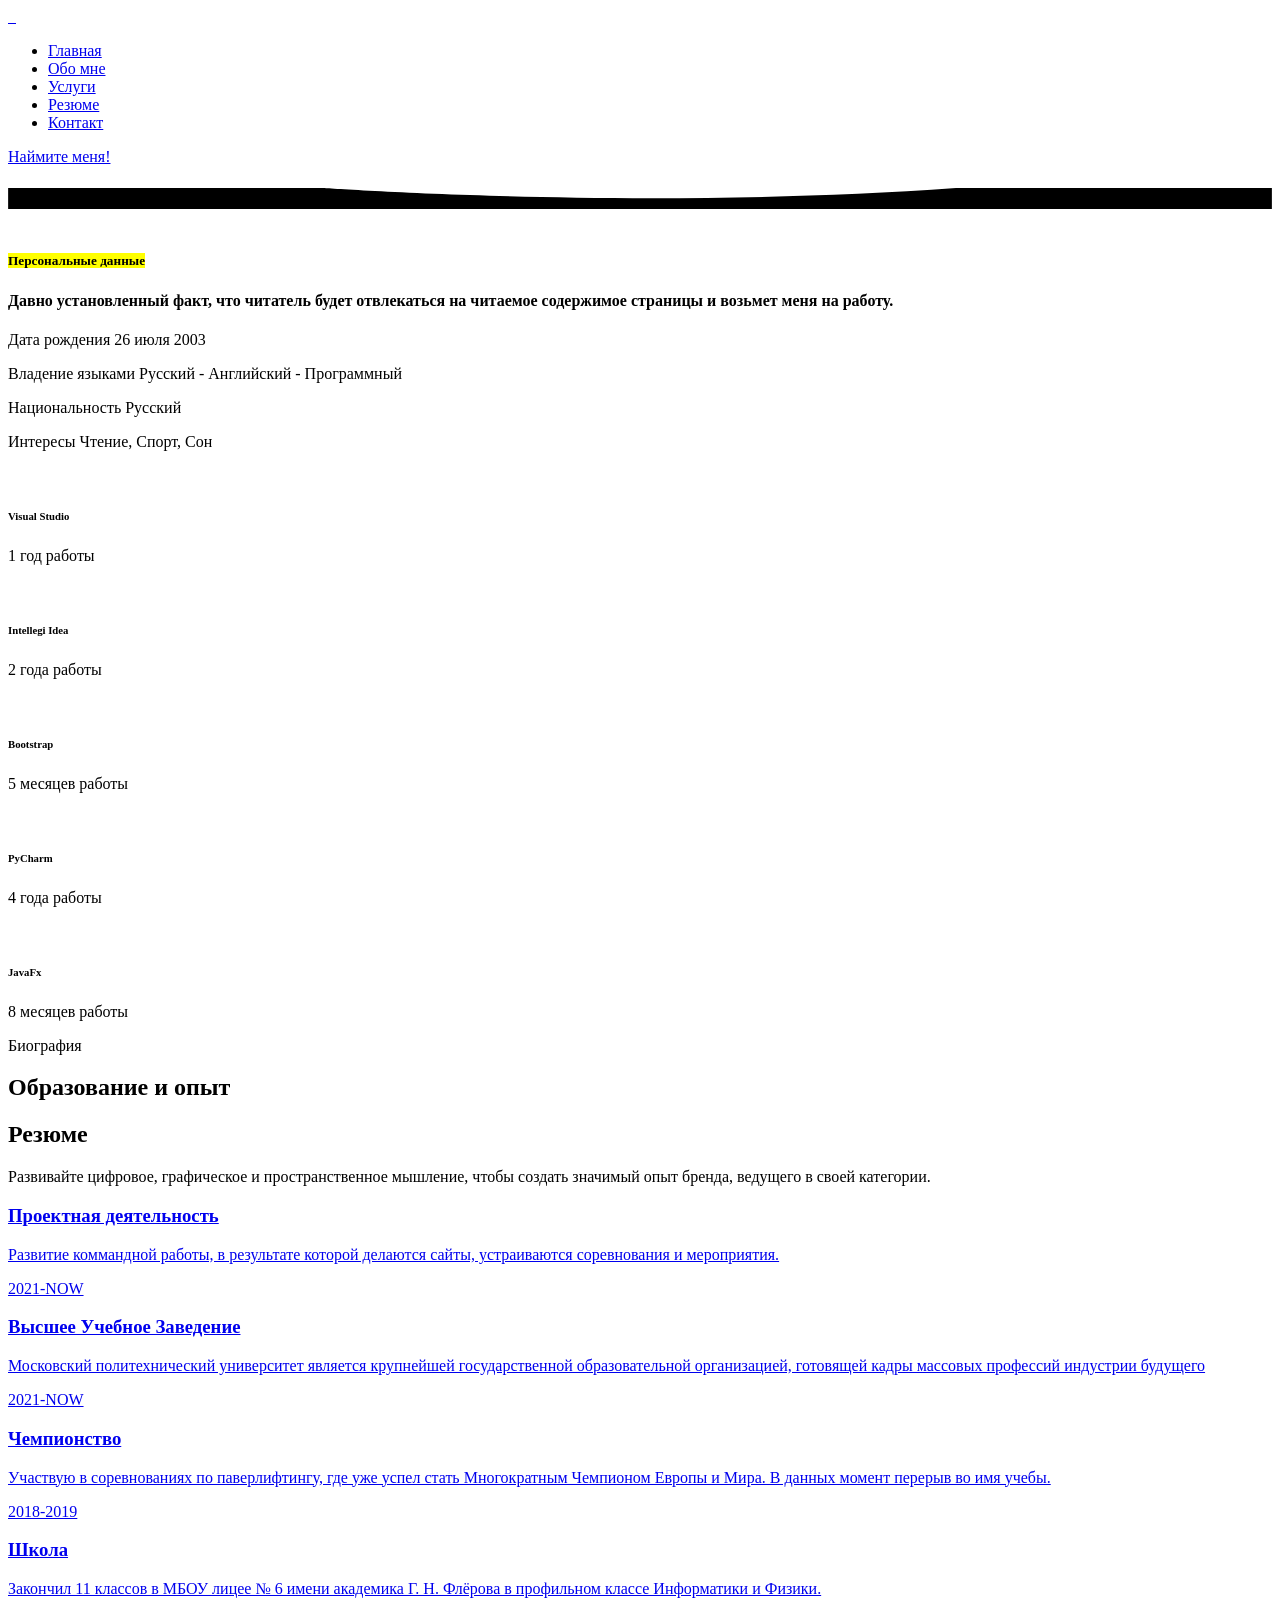
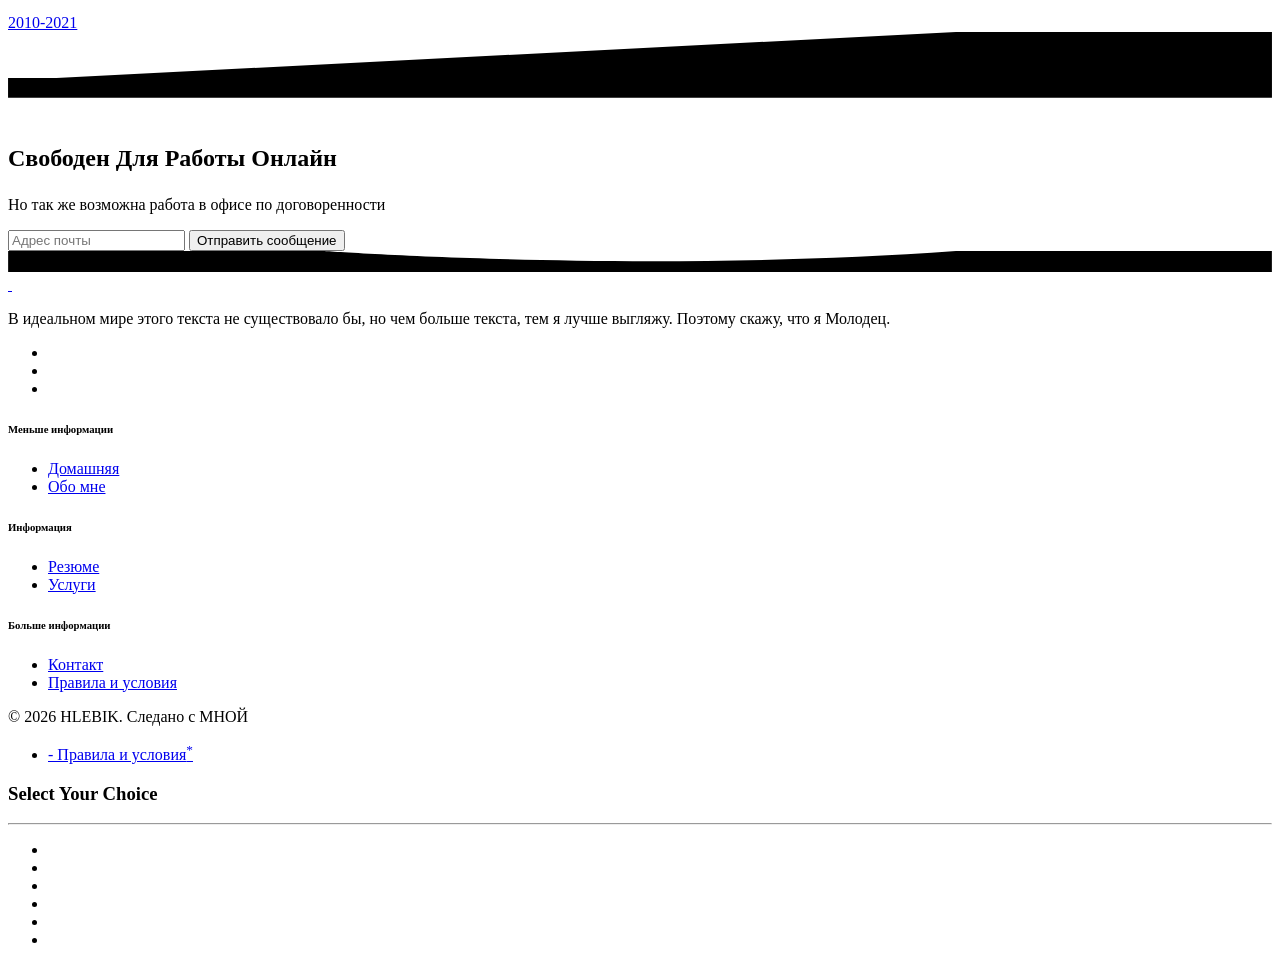
==== default/about.html @ 76c13f5e "Add files via upload" ====
<!DOCTYPE html>
<html lang="ru">
    <head>
        <meta charset="utf-8" />
        <title>Selfown - Responsive Personal page</title>
        <meta name="viewport" content="width=device-width, initial-scale=1.0" />
        <meta name="description" content="Premium Bootstrap 5 Template" />
        <meta name="keywords" content="bootstrap 5, premium, marketing, multipurpose" />
        <meta content="Mannatthemes" name="author" />

        <!-- favicon -->
        <link rel="shortcut icon" href="images/favicon.ico" />

        <!-- css -->
        <link href="css/bootstrap.min.css" rel="stylesheet" type="text/css" />
        <link href="css/style-dark.min.css" rel="stylesheet" type="text/css" />

        <!-- colors -->
        <link href="css/colors/default.css" rel="stylesheet" type="text/css" id="color-opt" />
    </head>

    <body data-bs-spy="scroll" data-bs-target=".navbar" data-bs-offset="80" >
        <!-- start navbar -->
        <nav class="navbar navbar-expand-lg fixed-top sticky light-active" id="navbar">
            <div class="container">
                <a href="index.html" class="navbar-brand">
                    <img src="images/logo-sm.png" class="logo-sm" alt="" height="24" />
                    <img src="images/logo-light.png" class="logo-light" alt="" height="16" />
                    <img src="images/logo-dark.png" class="logo-dark" alt="" height="16" />
                </a><!--end navbar-brand-->
                <a href="javascript:void(0)" class="navbar-toggler" data-bs-toggle="collapse" data-bs-target="#navbarNav" aria-controls="navbarNav" aria-expanded="false" aria-label="Toggle navigation">
                    <span class="navbar-toggle-icon"><i data-feather="menu"></i></span>
                </a><!--end navbar-toggler-->

                <div class="collapse navbar-collapse" id="navbarNav">
                    <ul class="navbar-nav mx-auto navbar-center mt-lg-0 mt-2">
                        <li class="nav-item">
                            <a class="nav-link" href="index.html">Главная</a>
                        </li><!--end nav-item-->
                        <li class="nav-item">
                            <a class="nav-link active" href="about.html">Обо мне</a>
                        </li><!--end nav-item-->
                        <li class="nav-item">
                            <a class="nav-link" href="services.html">Услуги</a>
                        </li><!--end nav-item-->                        
                        <li class="nav-item">
                            <a class="nav-link" href="resume.html">Резюме</a>
                        </li><!--end nav-item-->
                        <!--<li class="nav-item">
                            <a class="nav-link" href="projects.html">Проекты</a>
                        </li>--><!--end nav-item-->
                        <!--
                        <li class="nav-item">
                            <a class="nav-link" href="blogs.html">Блоги</a>
                        </li>--><!--end nav-item-->
                        <li class="nav-item">
                            <a class="nav-link" href="contact.html">Контакт</a>
                        </li><!--end nav-item-->
                    </ul><!--end navbar-nav-->
                    <a href="contact.html" class="btn btn-sm nav-btn text-primary mb-4 mb-lg-0">Наймите меня! <i class="icon-xxs ms-1" data-feather="chevrons-right"></i></a>
                </div><!-- end #navbarNav -->
            </div><!-- end container -->
        </nav>
        <!-- end navbar -->

        <!-- start hero -->
        <section class="hero-one position-relative bg-black" id="about"  style="background-image: url(images/personal/main-bg.png); background-size: cover; background-position: center center;">
            <div class="container">
                <div class="row align-items-center justify-content-center py-100">
                    <div class="col-lg-7 text-center py-5 text-center">
                        <h5 class="head-title py-4" aria-label="Обо мне"></h5>                        
                    </div><!--end col-->                  
                </div><!--end row-->             
            </div><!-- end container -->
        </section>
        <!-- end hero -->
        <div class="position-relative">
            <div class="shape overflow-hidden text-white">
                <svg viewBox="0 0 2880 48" fill="none" xmlns="http://www.w3.org/2000/svg">
                    <path d="M0 48H1437.5H2880V0H2160C1442.5 52 720 0 720 0H0V48Z" fill="currentColor"></path>
                </svg>
            </div>
        </div>
        <!-- start about -->
        <section class="section">
            <div class="container">
                <div class="row align-items-center">                
                    <div class="col-lg-5 align-self-center">
                        <img src="images/personal/2.png" alt="" class="img-fluid ml-lg-5">
                    </div><!--end col--> 
                    <div class="col-lg-6 ms-auto align-self-center">
                        <h5 class="fs-24 text-dark fw-medium mb-3"><mark>Персональные данные</mark></h5>       
                        <h4 class="fw-normal lh-base text-gray-700 mb-5 fs-20">Давно установленный факт, что читатель будет отвлекаться на читаемое содержимое страницы и возьмет меня на работу.
                        </h4>
                        
                        <div class="mb-5 mb-lg-0">
                            <p class="mb-2">
                                <span class="personal-detail-title">Дата рождения</span> 
                                <span class="personal-detail-info">26 июля 2003</span>
                            </p>
                            <p class="mb-2">
                                <span class="personal-detail-title">Владение языками</span> 
                                <span class="personal-detail-info">Русский - Английский - Программный</span>
                            </p>
                            <p class="mb-2">
                                <span class="personal-detail-title">Национальность</span> 
                                <span class="personal-detail-info">Русский</span>
                            </p>
                            <p class="mb-2">
                                <span class="personal-detail-title">Интересы</span> 
                                <span class="personal-detail-info">Чтение, Спорт, Сон</span>
                            </p>
                        </div>
                        <div class="social mt-5">
                            <a href="https://github.com/glebanazarenko">
                                <i class="lab la-github github me-1"></i>
                            </a>
                            <a href="https://vk.com/hlebik_official">
                                <i class="lab la-vk vk me-1"></i>
                            </a>
                            <a href="https://t.me/hlebik">
                                <i class="lab la-telegram telegram me-1"></i>
                            </a>
                        </div>
                    </div><!--end col-->
                    <div class="col-12 mt-5">
                        <div class="d-flex flex-wrap justify-content-center  mt-4 mt-md-5">
                            <div class="mx-3 ms-sm-0 ms-sm-0 mb-3 card-bg rounded p-1 pe-3 p-md-3 pe-md-4 shadow-sm">
                                <div class="d-flex align-items-center">
                                    <div class="thumb-md d-flex flex-wrap justify-content-center align-items-center">
                                        <img src="images/logos/Visual_studio.svg" alt="" class="" height="34">
                                    </div>
                                    <div class="ms-3">
                                        <h6 class="mb-0 fw-medium text-gray-700">Visual Studio</h6>
                                        <p class="text-muted mb-0 fs-12">1 год работы</p>
                                    </div>
                                </div>                           
                            </div><!--/div-->
                            <div class="mx-3 ms-sm-0 ms-sm-0 mb-3 card-bg rounded p-1 pe-3 p-md-3 pe-md-4 shadow-sm">
                                <div class="d-flex align-items-center">
                                    <div class="thumb-md d-flex flex-wrap justify-content-center align-items-center">
                                        <img src="images/logos/Intellegi_idea.svg" alt="" class="" height="34">
                                    </div>
                                    <div class="ms-3">
                                        <h6 class="mb-0 fw-medium text-gray-700">Intellegi Idea</h6>
                                        <p class="text-muted mb-0 fs-12">2 года работы</p>
                                    </div>
                                </div>                           
                            </div><!--/div-->
                            <div class="mx-3 ms-sm-0 ms-sm-0 mb-3 card-bg rounded p-1 pe-3 p-md-3 pe-md-4 shadow-sm">
                                <div class="d-flex align-items-center">
                                    <div class="thumb-md d-flex flex-wrap justify-content-center align-items-center">
                                        <img src="images/logos/bootstrap.svg" alt="" class="" height="34">
                                    </div>
                                    <div class="ms-3">
                                        <h6 class="mb-0 fw-medium text-gray-700">Bootstrap</h6>
                                        <p class="text-muted mb-0 fs-12">5 месяцев работы</p>
                                    </div>
                                </div>                           
                            </div><!--/div-->
                            <div class="mx-3 ms-sm-0 ms-sm-0 mb-3 card-bg rounded p-1 pe-3 p-md-3 pe-md-4 shadow-sm">
                                <div class="d-flex align-items-center">
                                    <div class="thumb-md d-flex flex-wrap justify-content-center align-items-center">
                                        <img src="images/logos/PyCharm.svg" alt="" class="" height="34">
                                    </div>
                                    <div class="ms-3">
                                        <h6 class="mb-0 fw-medium text-gray-700">PyCharm</h6>
                                        <p class="text-muted mb-0 fs-12">4 года работы</p>
                                    </div>
                                </div>                           
                            </div><!--/div-->
                            <div class="mx-3 ms-sm-0 ms-sm-0 mb-3 card-bg rounded p-1 pe-3 p-md-3 pe-md-4 shadow-sm">
                                <div class="d-flex align-items-center">
                                    <div class="thumb-md d-flex flex-wrap justify-content-center align-items-center">
                                        <img src="images/logos/JavaFx.svg" alt="" class="" height="34">
                                    </div>
                                    <div class="ms-3">
                                        <h6 class="mb-0 fw-medium text-gray-700">JavaFx</h6>
                                        <p class="text-muted mb-0 fs-12">8 месяцев работы</p>
                                    </div>
                                </div>                           
                            </div><!--/div-->
                            <!--
                            <div class="mx-3 ms-sm-0 ms-sm-0 mb-3 card-bg rounded p-1 pe-3 p-md-3 pe-md-4 shadow-sm">
                                <div class="d-flex align-items-center">
                                    <div class="thumb-md d-flex flex-wrap justify-content-center align-items-center">
                                        <img src="images/logos/mongodb.svg" alt="" class="" height="34">
                                    </div>
                                    <div class="ms-3">
                                        <h6 class="mb-0 fw-medium text-gray-700">Mongodb</h6>
                                        <p class="text-muted mb-0 fs-12">3 Months Experience</p>
                                    </div>
                                </div>                           
                            </div>--><!--/div-->
                            <!--<div class="mx-3 ms-sm-0 ms-sm-0 mb-3 card-bg rounded p-1 pe-3 p-md-3 pe-md-4 shadow-sm">
                                <div class="d-flex align-items-center">
                                    <div class="thumb-md d-flex flex-wrap justify-content-center align-items-center">
                                        <img src="images/logos/laravel.svg" alt="" class="" height="34">
                                    </div>
                                    <div class="ms-3">
                                        <h6 class="mb-0 fw-medium text-gray-700">Laravel</h6>
                                        <p class="text-muted mb-0 fs-12">1 Year Experience</p>
                                    </div>
                                </div>                           
                            </div>--><!--/div-->
                            <!--<div class="mx-3 ms-sm-0 ms-sm-0 mb-3 card-bg rounded p-1 pe-3 p-md-3 pe-md-4 shadow-sm">
                                <div class="d-flex align-items-center">
                                    <div class="thumb-md d-flex flex-wrap justify-content-center align-items-center">
                                        <img src="images/logos/nodejs-icon.svg" alt="" class="" height="34">
                                    </div>
                                    <div class="ms-3">
                                        <h6 class="mb-0 fw-medium text-gray-700">Node.js</h6>
                                        <p class="text-muted mb-0 fs-12">10 Months Experience</p>
                                    </div>
                                </div>                           
                            </div>--><!--/div-->
                        </div><!-- End div -->
                    </div><!-- End Col -->
                </div><!--end row--> 
            </div><!-- end container -->
        </section>
        <!-- end about -->
        
        <!-- start resume -->
        <section class="section">
            <div class="container">                
                <div class="row justify-content-center mb-4">
                    <div class="col-12 col-md-10 col-lg-7 text-center">
                        <span class="badge badge-lg rounded bg-soft-alt-success fw-normal fs-13 text-uppercase">Биография</span>
                        <h2 class="fs-2 fw-medium lh-1 text-dark my-3 position-relative z-i-2">Образование и опыт</h2>
                        <div class="bg-text">
                            <h1 class="fw-bold p-0">Резюме</h1>
                        </div>
                        <p class="text-gray-700 fs-18 fs-lg mb-4 mb-md-5 lh-lg">
                            Развивайте цифровое, графическое и пространственное мышление, чтобы создать значимый опыт бренда, ведущего в своей категории.
                        </p>
                    </div><!--end col-->
                </div><!--end row-->
                <div class="row">
                    <div class="col-12">
                        <div class="row">
                            <div class="col-12">
                                <div class="main-timeline">
                                    <div class="timeline">
                                        <a href="https://mospolytech.ru/obuchauschimsya/proektnaya-deyatelnost/" class="timeline-content">
                                            <div class="timeline-icon">
                                                <i class="ti ti-users"></i>
                                            </div>
                                            <div class="inner-content">
                                                <h3 class="title">Проектная деятельность</h3>
                                                <p class="description">
                                                    Развитие коммандной работы, в результате которой делаются сайты, устраиваются соревнования и мероприятия.
                                                </p>
                                            </div>
                                            <div class="timeline-year"><span>2021-NOW</span></div>
                                        </a>
                                    </div>
                                    <div class="timeline">
                                        <a href="https://mospolytech.ru/" class="timeline-content">
                                            <div class="timeline-icon">
                                                <i class="ti ti-school"></i>
                                            </div>
                                            <div class="inner-content">
                                                <h3 class="title">Высшее Учебное Заведение</h3>
                                                <p class="description">
                                                    Московский политехнический университет является крупнейшей государственной образовательной организацией, готовящей кадры массовых профессий индустрии будущего                                                </p>
                                            </div>
                                            <div class="timeline-year"><span>2021-NOW</span></div>
                                        </a>
                                    </div>
                                    <div class="timeline">
                                        <a href="https://allpowerlifting.com/lifters/RUS/nazarenko-gleb-175171/" class="timeline-content">
                                            <div class="timeline-icon">
                                                <i class="ti ti-trophy"></i>
                                            </div>
                                            <div class="inner-content">
                                                <h3 class="title">Чемпионство</h3>
                                                <p class="description">
                                                    Участвую в соревнованиях по паверлифтингу, где уже успел стать Многократным Чемпионом Европы и Мира. В данных момент перерыв во имя учебы.
                                                </p>
                                            </div>
                                            <div class="timeline-year"><span>2018-2019</span></div>
                                        </a>
                                    </div>
                                    <div class="timeline">
                                        <a href="http://lycee6.ru/" class="timeline-content">
                                            <div class="timeline-icon">
                                                <i class="ti ti-building"></i>
                                            </div>
                                            <div class="inner-content">
                                                <h3 class="title">Школа</h3>
                                                <p class="description">
                                                    Закончил 11 классов в МБОУ лицее № 6 имени академика Г. Н. Флёрова в профильном классе Информатики и Физики.                                                 
                                                </p>
                                            </div>
                                            <div class="timeline-year"><span>2010-2021</span></div>
                                        </a>
                                    </div>
                                </div>
                            </div><!-- end col -->                                                       
                        </div><!-- end row -->
                        
                    </div><!-- end col -->
                </div><!-- end row -->
            </div><!-- end container -->
        </section>
        <!-- end resume -->
        
        <div class="position-relative"> 
            <div class="shape overflow-hidden text-light"> 
                <svg viewBox="0 0 2880 150" fill="none" xmlns="http://www.w3.org/2000/svg"> <path d="M110 105L2160 0H2880V150H0V105H110Z" fill="currentColor"></path> </svg>
            </div>
        </div>
        
        
        <section class="section bg-light cta-pettern">
            <div class="container">            
                <div class="row align-items-center">
                    <div class="col-lg-6">
                        <div class="pattern-1 position-absolute">
                            <img src="images/p-1.svg" alt="" class="" height="80">
                        </div>
                        <h2 class="text-dark" style="line-height: 1.5; position: relative;">Свободен Для Работы Онлайн</h2>
                        <p class="text-muted mb-0">Но так же возможна работа в офисе по договоренности</p>
                    </div><!--end col--> 
                    <div class="col-lg-6 ml-auto">
                        <div class="cta-search">
                            <form class="position-relative">
                                <input type="email" placeholder="Адрес почты" required="">
                                <button type="submit" class="btn btn-dark">Отправить сообщение</button>
                            </form>
                        </div>
                    </div><!--end col--> 
                </div><!--end row--> 
            </div><!--end container--> 
        </section>
        


        <div class="position-relative">
            <div class="shape overflow-hidden bg-footer">
                <svg viewBox="0 0 2880 48" fill="none" xmlns="http://www.w3.org/2000/svg">
                    <path d="M0 48H1437.5H2880V0H2160C1442.5 52 720 0 720 0H0V48Z" fill="currentColor"></path>
                </svg>
            </div>
        </div>

        <!-- start footer -->
        <footer class="footer">
            <div class="container">
                <div class="row">
                    <div class="col-lg-5 border-e-dashed">
                        <a href="layout-one-1.html">
                            <img src="images/logo-sm.png" alt="" height="18" />
                            <img src="images/logo-light.png" alt="" height="16" />
                        </a>
                        <p class="my-4">В идеальном мире этого текста не существовало бы, но чем больше текста, тем я лучше выгляжу. Поэтому скажу, что я Молодец.
                        </p>
                        <ul class="list-unstyled footer-social mb-0 mt-sm-0 mt-3">
                            <li class="list-inline-item">
                                <a href="https://github.com/glebanazarenko"> <i class="icon-xs" data-feather="github"></i> </a>
                            </li>
                            <li class="list-inline-item">
                                <a href="https://vk.com/hlebik_official"> <i class="icon-xs" data-feather="book"></i> </a>
                            </li>
                            <li class="list-inline-item">
                                <a href="https://t.me/hlebik"> <i class="icon-xs" data-feather="phone"></i> </a>
                            </li>
                        </ul>
                    </div><!-- end col -->
                    <div class="col-lg-6 offset-lg-1">
                        <div class="row">
                            <div class="col-md-4">
                                <h6 class="text-footer mb-4 mt-sm-0 mt-5">Меньше информации</h6>
                                <ul class="list-unstyled footer-list">
                                    <li><a href="index.html">Домашняя</a></li>
                                    <li><a href="about.html">Обо мне</a></li>
                                    <!--<li><a href="services.html">Серверы</a></li>-->         
                                    
                                </ul>
                            </div><!-- end col -->
                            <div class="col-md-4">
                                <h6 class="text-footer mb-4 mt-sm-0 mt-4">Информация</h6>
                                <ul class="list-unstyled footer-list">
                                    <li><a href="resume.html">Резюме</a></li>
                                    <!--<li><a href="#review">Отзывы</a></li>-->
                                    <!--<li><a href="projects.html">Проекты</a></li>         -->     
                                    <li><a href="services.html">Услуги</a></li>                      
                                    
                                </ul>
                            </div><!-- end col -->
                            <div class="col-md-4">
                                <h6 class="text-footer mb-4 mt-sm-0 mt-4">Больше информации</h6>
                                <ul class="list-unstyled footer-list">
                                    <!--<li><a href="#blogs">Блоги</a></li>-->
                                    <li><a href="contact.html">Контакт</a></li>
                                    <li><a href="#">Правила и условия</a></li>
                                </ul>
                            </div><!-- end col -->
                        </div><!-- end row -->
                    </div><!-- end col -->
                </div><!-- end row -->
            </div>
            <!-- end container -->
        </footer>
        <!-- end footer -->

        <!-- start footer alter -->
        <div class="footer-alt">
            <div class="container">
                <div class="row">
                    <div class="col-sm-6">
                        <p> &copy; <script>
                            document.write(new Date().getFullYear())
                        </script> HLEBIK. Следано с <i class="las la-heart text-danger"></i> МНОЙ</p>
                    </div>
                    <div class="col-sm-6 text-sm-end">
                        <ul class="list-inline mb-0">
                            <li class="list-inline-item"><a href="#">- Правила и условия<sup class="text-danger">*</sup></a></li>
                        </ul>
                    </div>
                </div>
                <!-- end row -->
            </div>
            <!-- end container -->
        </div>
        <!-- end footer alter -->

        <!-- Style switcher -->
        <div id="style-switcher" onclick="toggleSwitcher()">
            <div>
                <h3 class="fw-medium mb-0">Select Your Choice</h3>
                <hr class="hr-dashed my-3">
                <ul class="pattern">
                    <li>
                        <a class="color1" href="javascript: void(0);" onclick="setColor('default')"></a>
                    </li>
                    <li>
                        <a class="color2" href="javascript: void(0);" onclick="setColor('info')"></a>
                    </li>
                    <li>
                        <a class="color3" href="javascript: void(0);" onclick="setColor('warning')"></a>
                    </li>
                    <li>
                        <a class="color4" href="javascript: void(0);" onclick="setColor('orange')"></a>
                    </li>
                    <li>
                        <a class="color5" href="javascript: void(0);" onclick="setColor('purple')"></a>
                    </li>
                    <li>
                        <a class="color6" href="javascript: void(0);" onclick="setColor('success')"></a>
                    </li>
                </ul>
            </div>
            <div class="bottom">
                <a href="javascript: void(0);" class="settings rounded-end"><i class="las la-paint-brush fs-22"></i></a>
            </div>
        </div>
        <!-- end Style switcher -->

        <script src="js/bootstrap.bundle.min.js"></script>
        <script src="js/simplebar.min.js"></script>

        <script src="js/feather.js"></script>

        <script src="js/app.js"></script>
    </body>
</html>
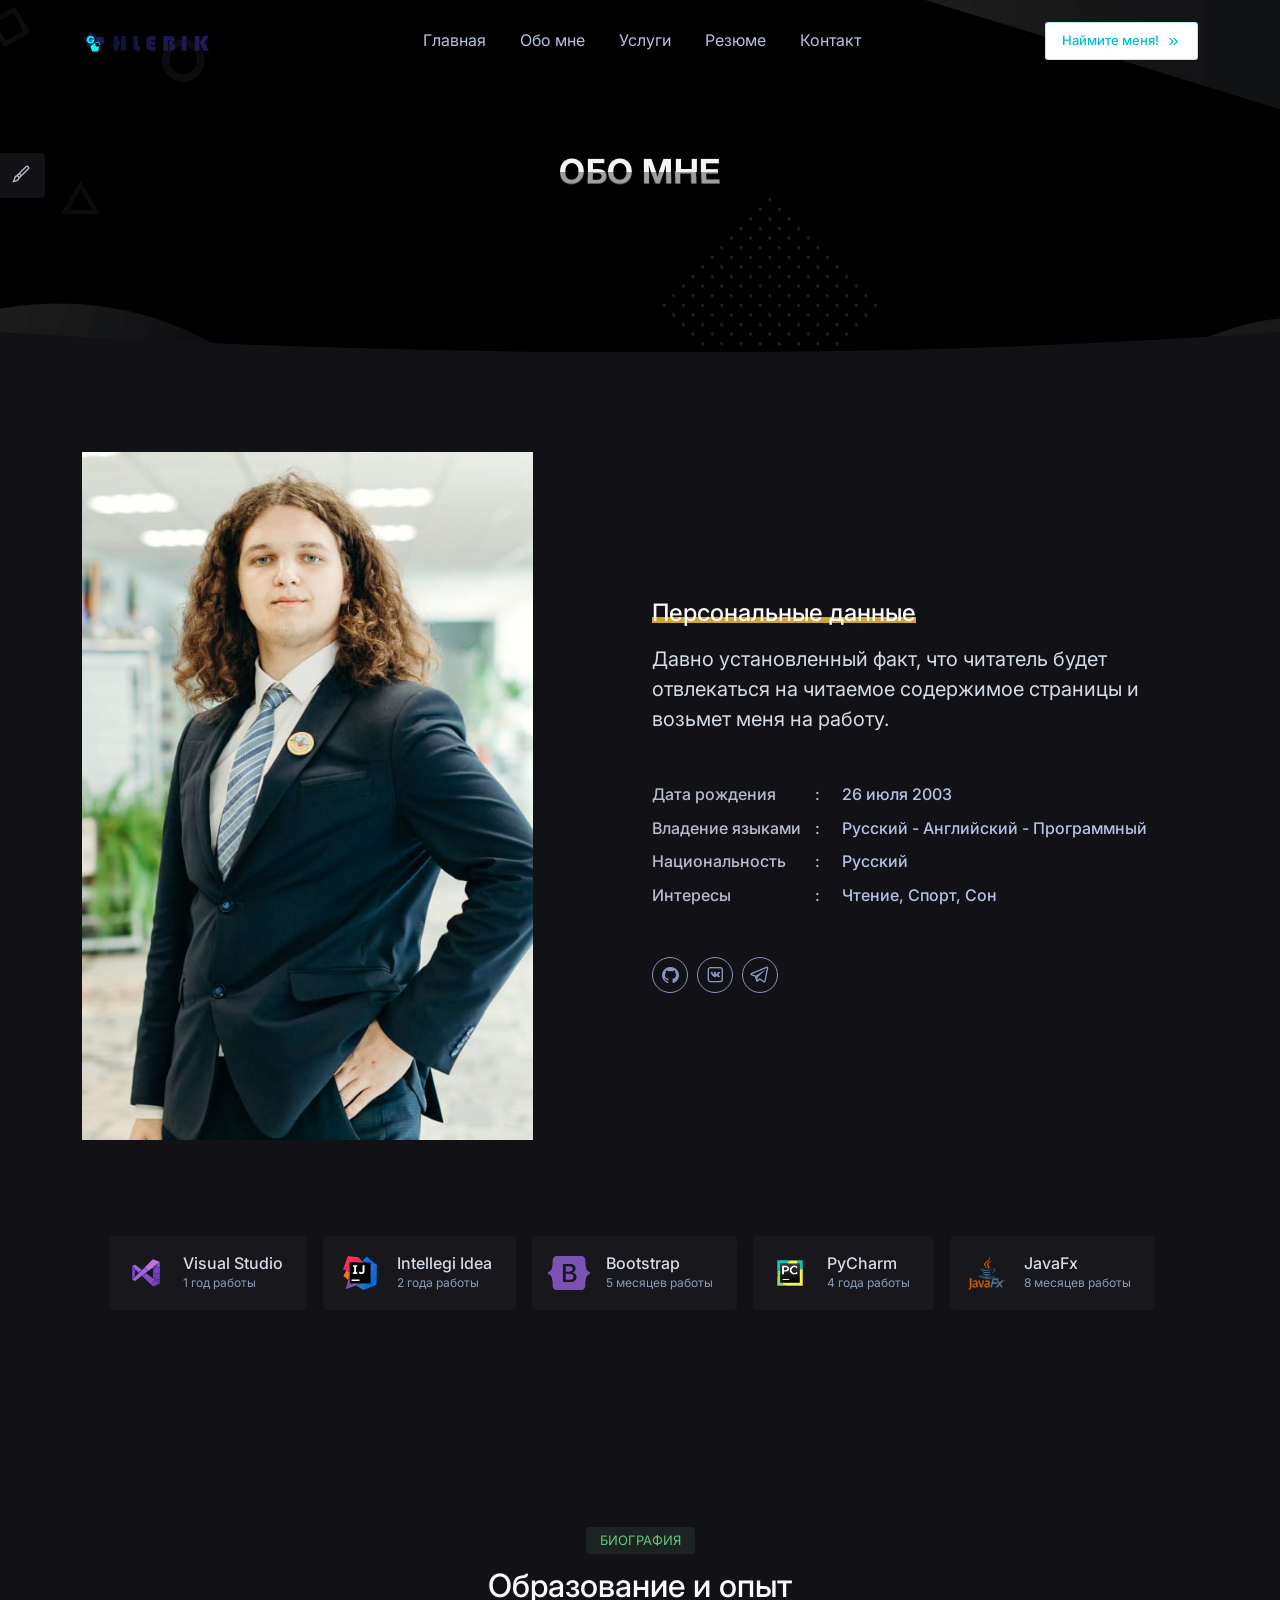
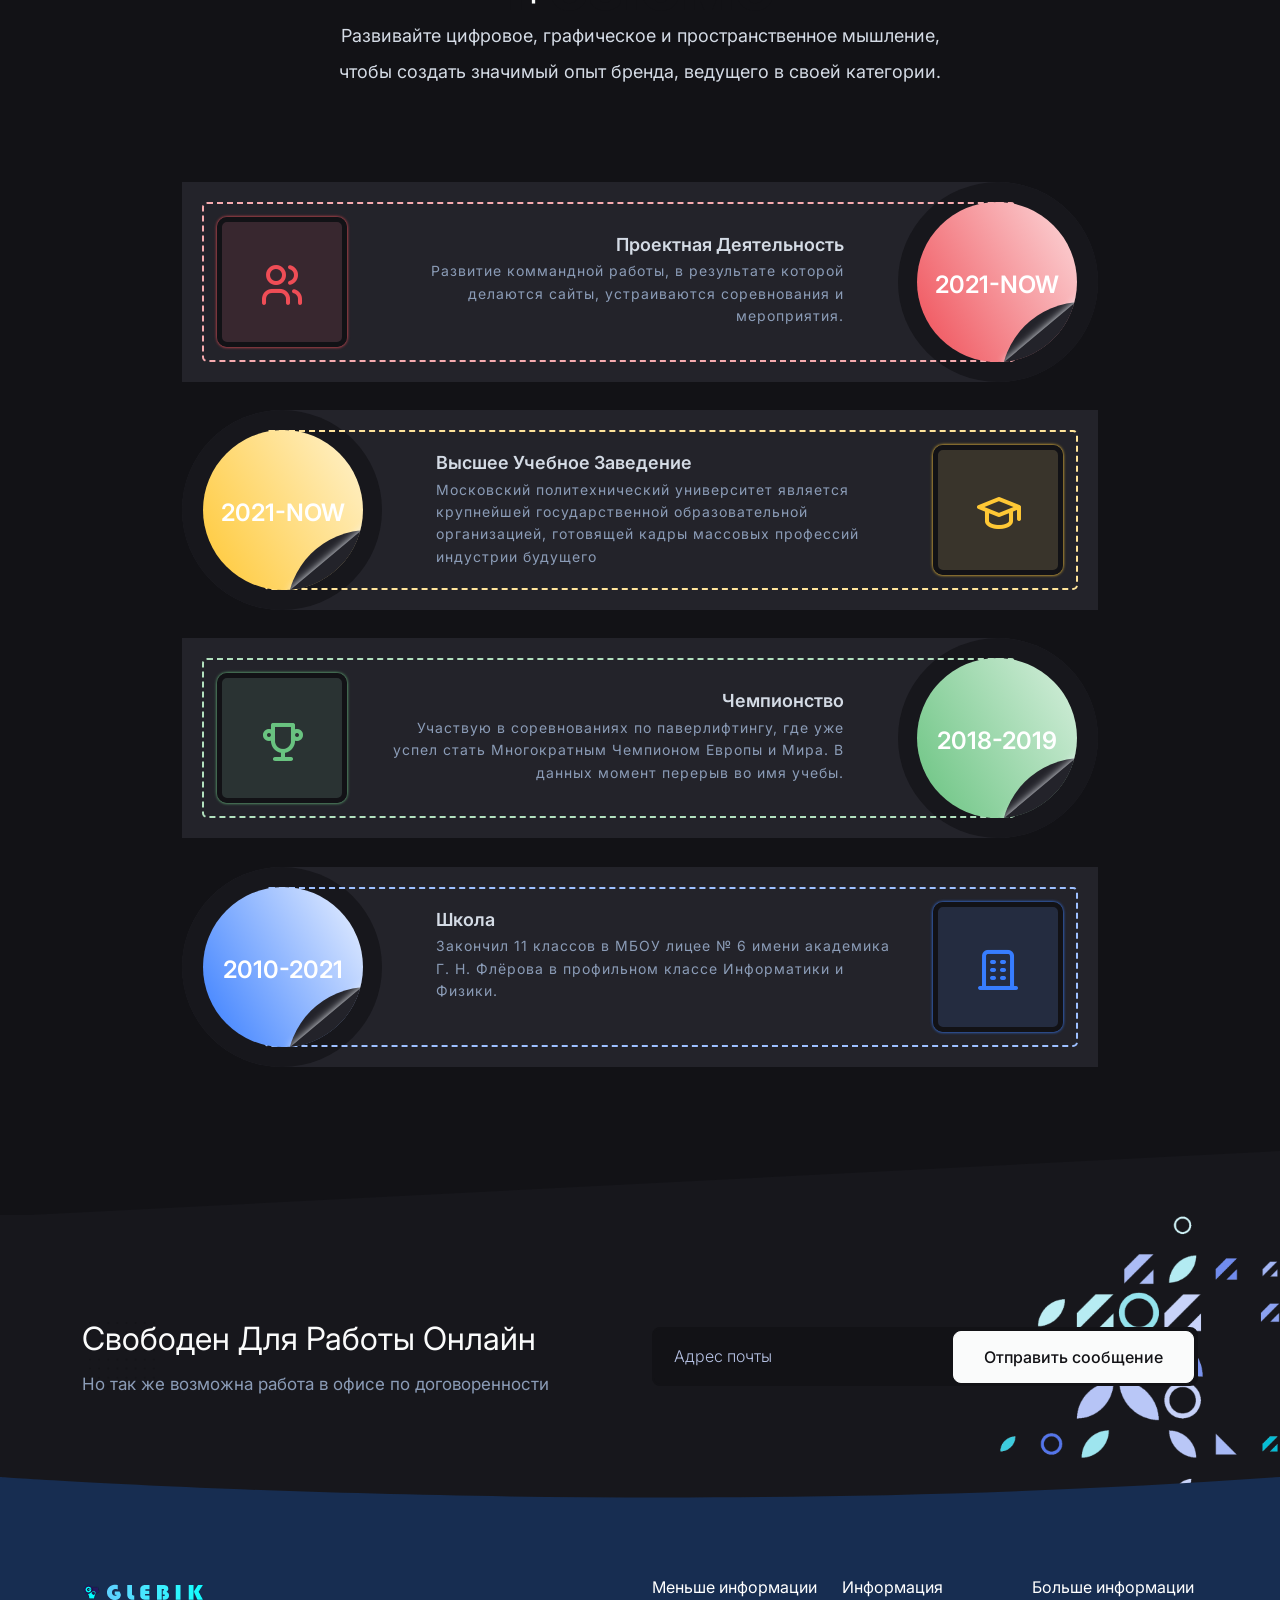
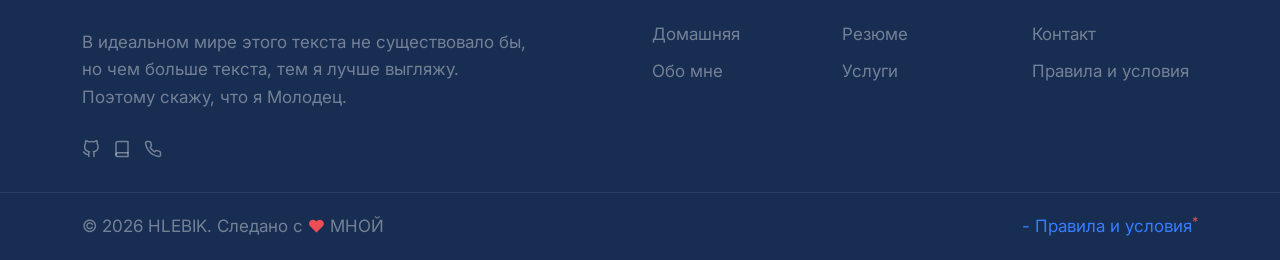
==== commit 009254f3: "Add files via upload" ====
--- a/default/about.html
+++ b/default/about.html
@@ -54,10 +54,10 @@
                             <a class="nav-link" href="blogs.html">Блоги</a>
                         </li>--><!--end nav-item-->
                         <li class="nav-item">
-                            <a class="nav-link" href="contact.html">Контакт</a>
+                            <a class="nav-link" href="contact.php">Контакт</a>
                         </li><!--end nav-item-->
                     </ul><!--end navbar-nav-->
-                    <a href="contact.html" class="btn btn-sm nav-btn text-primary mb-4 mb-lg-0">Наймите меня! <i class="icon-xxs ms-1" data-feather="chevrons-right"></i></a>
+                    <a href="contact.php" class="btn btn-sm nav-btn text-primary mb-4 mb-lg-0">Наймите меня! <i class="icon-xxs ms-1" data-feather="chevrons-right"></i></a>
                 </div><!-- end #navbarNav -->
             </div><!-- end container -->
         </nav>
@@ -325,9 +325,9 @@
                     </div><!--end col--> 
                     <div class="col-lg-6 ml-auto">
                         <div class="cta-search">
-                            <form class="position-relative">
-                                <input type="email" placeholder="Адрес почты" required="">
-                                <button type="submit" class="btn btn-dark">Отправить сообщение</button>
+                            <form method="POST" class="position-relative" action="contact.php">
+                                <input type="email" name="email" placeholder="Адрес почты" required="">
+                                <button type="submit" class="btn btn-dark" >Отправить сообщение</button>
                             </form>
                         </div>
                     </div><!--end col--> 
@@ -393,7 +393,7 @@
                                 <h6 class="text-footer mb-4 mt-sm-0 mt-4">Больше информации</h6>
                                 <ul class="list-unstyled footer-list">
                                     <!--<li><a href="#blogs">Блоги</a></li>-->
-                                    <li><a href="contact.html">Контакт</a></li>
+                                    <li><a href="contact.php">Контакт</a></li>
                                     <li><a href="#">Правила и условия</a></li>
                                 </ul>
                             </div><!-- end col -->
--- a/default/css/style-dark.min.css
+++ b/default/css/style-dark.min.css
@@ -0,0 +1,5 @@
+@import url("https://fonts.googleapis.com/css2?family=Frank+Ruhl+Libre:wght@300;400;500;700&display=swap");@import url("https://fonts.googleapis.com/css2?family=Inter:wght@200;300;400;500;600;700&display=swap");body{font-family:"Inter",sans-serif;color:#b7bccd;background:#121216;line-height:1.6;font-size:17px}html{scroll-padding-top:66px}a{text-decoration:none !important;outline:none;color:#b7bccd;font-family:"Inter",sans-serif}a:hover{color:#b7bccd}p{margin-bottom:0px}h1,h2,h3,h4,h5,h6{font-family:"Inter",sans-serif;font-weight:400}.row>*{position:relative}@media (min-width: 1200px){.container{max-width:1140px}}.shape{position:absolute;pointer-events:none;right:0;bottom:0;left:0}.shape>svg{transform:scale(2);width:100%;height:auto;transform-origin:top center}.divider{background:#17171c}.divider.divider-side{position:absolute;z-index:3;top:0;height:100%;width:2.5vw;max-width:100px}.divider.divider-side:first-child{left:48px}.transform-scale{transform-origin:48px 60px;transform:scale(2.1) skew(-12deg, 0deg)}#particles-js{width:100%;height:100%;background-position:50% 50%;position:absolute;top:0;left:0;z-index:0}.filter-tab{border-bottom:1px dashed #21283c}.filter-tab li{padding:10px 14px;cursor:pointer}.filter-tab li.active{font-weight:500;margin-bottom:-1px}.lines{position:absolute;top:0;left:0;right:0;height:100%;margin:auto;width:100%;z-index:0}.lines .line{position:absolute;width:1px;height:100%;top:0;left:50%;background:rgba(0,0,0,0.1);overflow:hidden}.lines .line:after{content:"";display:block;position:absolute;height:15vh;width:100%;top:-50%;left:0;background:linear-gradient(to bottom, rgba(0,0,0,0) 0%, #f78c4b 75%, #f78c4b 100%);animation:run 7s 0s infinite;animation-fill-mode:forwards;animation-timing-function:cubic-bezier(0.4, 0.26, 0, 0.97)}.lines .line:nth-child(1){margin-left:-25%}.lines .line:nth-child(1):after{animation-delay:2s}.lines .line:nth-child(3){margin-left:25%}.lines .line:nth-child(3):after{animation-delay:2.5s}@keyframes run{0%{top:-50%}100%{top:110%}}.bg-text{position:absolute;top:30%;left:50%;transform:translate(-50%, -50%)}.bg-text h1{font-size:70px;color:#121216}.head-title{position:relative;font-size:calc(2.5px + 2.5vw);font-weight:700;color:#f5f5f5;letter-spacing:0.02em;text-transform:uppercase;perspective:500px}.head-title::before,.head-title::after{content:attr(aria-label);position:absolute;transform:translate(-50%, -50%);text-shadow:0.01em 0.01em 0.01em rgba(0,0,0,0.3)}.head-title::before{animation:floatAbove 3.5s ease-in-out infinite;clip-path:polygon(0% 0%, 100% 0%, 100% 50%, 0% 50%)}.head-title::after{opacity:0.65;filter:blur(0.02em);transform:translate(-50%, -50%) rotateX(21deg);animation:floatBelow 3.5s ease-in-out infinite;clip-path:polygon(0% 50%, 100% 50%, 100% 100%, 0% 100%)}@keyframes floatAbove{50%{transform:translate(-50%, -60%);clip-path:polygon(0% 0%, 100% 0%, 100% 60%, 0% 60%)}}@keyframes floatBelow{50%{transform:translate(-50%, -60%) rotateX(10deg);clip-path:polygon(0% 60%, 100% 60%, 100% 100%, 0% 100%)}}.font-secondary{font-family:"Frank Ruhl Libre",sans-serif !important}.card-bg{background-color:#17171c}.text-primary{color:#00bcd4 !important}.bg-primary{background-color:#00bcd4 !important}.text-secondary{color:#7081b9 !important}.bg-secondary{background-color:#7081b9 !important}.text-success{color:#69c380 !important}.bg-success{background-color:#69c380 !important}.text-info{color:#377dff !important}.bg-info{background-color:#377dff !important}.text-warning{color:#ffc835 !important}.bg-warning{background-color:#ffc835 !important}.text-danger{color:#ef4d56 !important}.bg-danger{background-color:#ef4d56 !important}.text-orange{color:#f78c4b !important}.bg-orange{background-color:#f78c4b !important}.text-pink{color:#f05492 !important}.bg-pink{background-color:#f05492 !important}.text-dark{color:#fafbfb !important}.bg-dark{background-color:#fafbfb !important}.text-light{color:#17171c !important}.bg-light{background-color:#17171c !important}.text-muted{color:#8b9cb7 !important}.bg-muted{background-color:#8b9cb7 !important}.text-white{color:#121216 !important}.bg-white{background-color:#121216 !important}.fs-12{font-size:12px}.fs-13{font-size:13px}.fs-14{font-size:14px}.fs-15{font-size:15px}.fs-16{font-size:16px}.fs-17{font-size:17px}.fs-18{font-size:18px}.fs-19{font-size:19px}.fs-20{font-size:20px}.fs-21{font-size:21px}.fs-22{font-size:22px}.fs-23{font-size:23px}.fs-24{font-size:24px}.fs-28{font-size:28px}.fs-30{font-size:30px}.fs-32{font-size:32px}.fs-34{font-size:34px}.fs-36{font-size:36px}.fs-40{font-size:40px}.fs-50{font-size:50px}.fw-light{font-weight:300}.fw-light-alt{font-weight:400}.fw-medium{font-weight:500}.fw-semibold{font-weight:600}.icon{position:relative;top:-2px}.icon-xxl{height:58px;width:58px}.icon-xl{height:48px;width:48px}.icon-lg{height:34px;width:34px}.icon-sm{height:24px;width:24px}.icon-xs{height:18px;width:18px}.icon-xxs{height:15px;width:15px}.sw-1_5{stroke-width:1.5px}.sw-1{stroke-width:1px}.text-gray-700{color:#d4dbe5 !important}.border{border:1px solid #17171c}.border-2{border:2px solid #17171c}.border-3{border:3px solid #17171c}.border-4{border:4px solid #17171c}.border-end{border-right:1px solid #17171c}.shadow{box-shadow:0px 4px 20px rgba(0,0,0,0.2) !important}.bg-gradient-light-white{background-image:linear-gradient(180deg, #17171c 0, #121216)}.section{padding:100px 0px 100px;position:relative}mark{color:inherit;padding:0;background:0 0;background-image:linear-gradient(120deg, rgba(255,200,53,0.8) 0, rgba(255,200,53,0.8) 100%);background-repeat:no-repeat;background-size:0 0.3em;background-position:0 80%;position:relative;background-size:100% 0.25em;animation-delay:1s}.thumb-xxs{height:24px !important;width:24px !important;font-size:10px;font-weight:700}.thumb-xs{height:32px !important;width:32px !important;font-size:10px;font-weight:700}.thumb-sm{height:36px !important;width:36px !important;font-size:12px;font-weight:700}.thumb-md{height:42px;width:42px;font-size:14px;font-weight:700}.thumb-lg{height:48px;width:48px;font-size:16px;font-weight:700}.thumb-xl{height:60px;width:60px;font-size:22px;font-weight:700}.thumb-xxl{height:72px;width:72px;font-size:28px;font-weight:700}hr.hr-dashed{margin-top:2rem;margin-bottom:2rem;border:0;border-top:1px dashed #21283c;box-sizing:content-box;height:0;overflow:visible;background-color:rgba(18,18,22,0.07);opacity:1}hr.hr-dashed.hr-light{border-top:1px dashed rgba(33,40,60,0.5)}.py-100{padding-top:100px;padding-bottom:100px}.py-200{padding-top:200px;padding-bottom:200px}.ms-n1{margin-left:-5px}.ms-n2{margin-left:-10px}.sw-1{stroke-width:1px}.z-i-0{z-index:0}.z-i-1{z-index:1}.z-i-2{z-index:2}.z-i-3{z-index:3}.z-i-4{z-index:4}.z-i-5{z-index:5}.card{border:none;background-color:#17171c}.card-body{padding:2rem}.media{display:flex;align-items:flex-start}.media .media-body{flex:1}.btn{font-size:14px;font-weight:500;padding:10px 20px;transition:all 0.3s ease-in-out;box-shadow:none !important}.btn:focus,.btn:hover{box-shadow:none !important;transform:translateY(-2px)}.btn.btn-sm{padding:8px 16px;font-size:13px}.btn-primary{background-color:#00bcd4;border:1px solid #00bcd4 !important;color:#fff}.btn-primary:hover,.btn-primary:focus,.btn-primary:active,.btn-primary.active{background-color:#00bcd4 !important;color:"primary" !important}.btn-outline-primary{background-color:transparent !important;border:1px solid #00bcd4 !important;color:#00bcd4 !important}.btn-outline-primary:hover,.btn-outline-primary:focus,.btn-outline-primary:active,.btn-outline-primary.active{background-color:#00bcd4 !important;color:#fff !important}.btn-soft-alt-primary{background-color:rgba(0,188,212,0.1);color:#00bcd4}.btn-soft-alt-primary:hover{background-color:#00bcd4;color:#fff}.btn-soft-alt-primary:hover,.btn-soft-alt-primary:focus,.btn-soft-alt-primary:active,.btn-soft-alt-primary.active{background-color:#00bcd4 !important;color:#fff !important}.btn-soft-primary{background-color:#d4faff;color:#00bcd4}.btn-soft-primary:hover{background-color:#00bcd4;color:#fff}.svg-primary{fill:rgba(0,188,212,0.2);color:#00bcd4}.btn-secondary{background-color:#7081b9;border:1px solid #7081b9 !important;color:#fff}.btn-secondary:hover,.btn-secondary:focus,.btn-secondary:active,.btn-secondary.active{background-color:#7081b9 !important;color:"secondary" !important}.btn-outline-secondary{background-color:transparent !important;border:1px solid #7081b9 !important;color:#7081b9 !important}.btn-outline-secondary:hover,.btn-outline-secondary:focus,.btn-outline-secondary:active,.btn-outline-secondary.active{background-color:#7081b9 !important;color:#fff !important}.btn-soft-alt-secondary{background-color:rgba(112,129,185,0.1);color:#7081b9}.btn-soft-alt-secondary:hover{background-color:#7081b9;color:#fff}.btn-soft-alt-secondary:hover,.btn-soft-alt-secondary:focus,.btn-soft-alt-secondary:active,.btn-soft-alt-secondary.active{background-color:#7081b9 !important;color:#fff !important}.btn-soft-secondary{background-color:#fff;color:#7081b9}.btn-soft-secondary:hover{background-color:#7081b9;color:#fff}.svg-secondary{fill:rgba(112,129,185,0.2);color:#7081b9}.btn-success{background-color:#69c380;border:1px solid #69c380 !important;color:#fff}.btn-success:hover,.btn-success:focus,.btn-success:active,.btn-success.active{background-color:#69c380 !important;color:"success" !important}.btn-outline-success{background-color:transparent !important;border:1px solid #69c380 !important;color:#69c380 !important}.btn-outline-success:hover,.btn-outline-success:focus,.btn-outline-success:active,.btn-outline-success.active{background-color:#69c380 !important;color:#fff !important}.btn-soft-alt-success{background-color:rgba(105,195,128,0.1);color:#69c380}.btn-soft-alt-success:hover{background-color:#69c380;color:#fff}.btn-soft-alt-success:hover,.btn-soft-alt-success:focus,.btn-soft-alt-success:active,.btn-soft-alt-success.active{background-color:#69c380 !important;color:#fff !important}.btn-soft-success{background-color:#fff;color:#69c380}.btn-soft-success:hover{background-color:#69c380;color:#fff}.svg-success{fill:rgba(105,195,128,0.2);color:#69c380}.btn-info{background-color:#377dff;border:1px solid #377dff !important;color:#fff}.btn-info:hover,.btn-info:focus,.btn-info:active,.btn-info.active{background-color:#377dff !important;color:"info" !important}.btn-outline-info{background-color:transparent !important;border:1px solid #377dff !important;color:#377dff !important}.btn-outline-info:hover,.btn-outline-info:focus,.btn-outline-info:active,.btn-outline-info.active{background-color:#377dff !important;color:#fff !important}.btn-soft-alt-info{background-color:rgba(55,125,255,0.1);color:#377dff}.btn-soft-alt-info:hover{background-color:#377dff;color:#fff}.btn-soft-alt-info:hover,.btn-soft-alt-info:focus,.btn-soft-alt-info:active,.btn-soft-alt-info.active{background-color:#377dff !important;color:#fff !important}.btn-soft-info{background-color:#fff;color:#377dff}.btn-soft-info:hover{background-color:#377dff;color:#fff}.svg-info{fill:rgba(55,125,255,0.2);color:#377dff}.btn-warning{background-color:#ffc835;border:1px solid #ffc835 !important;color:#fff}.btn-warning:hover,.btn-warning:focus,.btn-warning:active,.btn-warning.active{background-color:#ffc835 !important;color:"warning" !important}.btn-outline-warning{background-color:transparent !important;border:1px solid #ffc835 !important;color:#ffc835 !important}.btn-outline-warning:hover,.btn-outline-warning:focus,.btn-outline-warning:active,.btn-outline-warning.active{background-color:#ffc835 !important;color:#fff !important}.btn-soft-alt-warning{background-color:rgba(255,200,53,0.1);color:#ffc835}.btn-soft-alt-warning:hover{background-color:#ffc835;color:#fff}.btn-soft-alt-warning:hover,.btn-soft-alt-warning:focus,.btn-soft-alt-warning:active,.btn-soft-alt-warning.active{background-color:#ffc835 !important;color:#fff !important}.btn-soft-warning{background-color:#fff;color:#ffc835}.btn-soft-warning:hover{background-color:#ffc835;color:#fff}.svg-warning{fill:rgba(255,200,53,0.2);color:#ffc835}.btn-danger{background-color:#ef4d56;border:1px solid #ef4d56 !important;color:#fff}.btn-danger:hover,.btn-danger:focus,.btn-danger:active,.btn-danger.active{background-color:#ef4d56 !important;color:"danger" !important}.btn-outline-danger{background-color:transparent !important;border:1px solid #ef4d56 !important;color:#ef4d56 !important}.btn-outline-danger:hover,.btn-outline-danger:focus,.btn-outline-danger:active,.btn-outline-danger.active{background-color:#ef4d56 !important;color:#fff !important}.btn-soft-alt-danger{background-color:rgba(239,77,86,0.1);color:#ef4d56}.btn-soft-alt-danger:hover{background-color:#ef4d56;color:#fff}.btn-soft-alt-danger:hover,.btn-soft-alt-danger:focus,.btn-soft-alt-danger:active,.btn-soft-alt-danger.active{background-color:#ef4d56 !important;color:#fff !important}.btn-soft-danger{background-color:#fff;color:#ef4d56}.btn-soft-danger:hover{background-color:#ef4d56;color:#fff}.svg-danger{fill:rgba(239,77,86,0.2);color:#ef4d56}.btn-orange{background-color:#f78c4b;border:1px solid #f78c4b !important;color:#fff}.btn-orange:hover,.btn-orange:focus,.btn-orange:active,.btn-orange.active{background-color:#f78c4b !important;color:"orange" !important}.btn-outline-orange{background-color:transparent !important;border:1px solid #f78c4b !important;color:#f78c4b !important}.btn-outline-orange:hover,.btn-outline-orange:focus,.btn-outline-orange:active,.btn-outline-orange.active{background-color:#f78c4b !important;color:#fff !important}.btn-soft-alt-orange{background-color:rgba(247,140,75,0.1);color:#f78c4b}.btn-soft-alt-orange:hover{background-color:#f78c4b;color:#fff}.btn-soft-alt-orange:hover,.btn-soft-alt-orange:focus,.btn-soft-alt-orange:active,.btn-soft-alt-orange.active{background-color:#f78c4b !important;color:#fff !important}.btn-soft-orange{background-color:#fff;color:#f78c4b}.btn-soft-orange:hover{background-color:#f78c4b;color:#fff}.svg-orange{fill:rgba(247,140,75,0.2);color:#f78c4b}.btn-pink{background-color:#f05492;border:1px solid #f05492 !important;color:#fff}.btn-pink:hover,.btn-pink:focus,.btn-pink:active,.btn-pink.active{background-color:#f05492 !important;color:"pink" !important}.btn-outline-pink{background-color:transparent !important;border:1px solid #f05492 !important;color:#f05492 !important}.btn-outline-pink:hover,.btn-outline-pink:focus,.btn-outline-pink:active,.btn-outline-pink.active{background-color:#f05492 !important;color:#fff !important}.btn-soft-alt-pink{background-color:rgba(240,84,146,0.1);color:#f05492}.btn-soft-alt-pink:hover{background-color:#f05492;color:#fff}.btn-soft-alt-pink:hover,.btn-soft-alt-pink:focus,.btn-soft-alt-pink:active,.btn-soft-alt-pink.active{background-color:#f05492 !important;color:#fff !important}.btn-soft-pink{background-color:#fff;color:#f05492}.btn-soft-pink:hover{background-color:#f05492;color:#fff}.svg-pink{fill:rgba(240,84,146,0.2);color:#f05492}.btn-dark{background-color:#fafbfb;border:1px solid #fafbfb !important;color:#fff}.btn-dark:hover,.btn-dark:focus,.btn-dark:active,.btn-dark.active{background-color:#fafbfb !important;color:"dark" !important}.btn-outline-dark{background-color:transparent !important;border:1px solid #fafbfb !important;color:#fafbfb !important}.btn-outline-dark:hover,.btn-outline-dark:focus,.btn-outline-dark:active,.btn-outline-dark.active{background-color:#fafbfb !important;color:#fff !important}.btn-soft-alt-dark{background-color:rgba(250,251,251,0.1);color:#fafbfb}.btn-soft-alt-dark:hover{background-color:#fafbfb;color:#fff}.btn-soft-alt-dark:hover,.btn-soft-alt-dark:focus,.btn-soft-alt-dark:active,.btn-soft-alt-dark.active{background-color:#fafbfb !important;color:#fff !important}.btn-soft-dark{background-color:#fff;color:#fafbfb}.btn-soft-dark:hover{background-color:#fafbfb;color:#fff}.svg-dark{fill:rgba(250,251,251,0.2);color:#fafbfb}.btn-light{background-color:#17171c;border:1px solid #17171c !important;color:#fff}.btn-light:hover,.btn-light:focus,.btn-light:active,.btn-light.active{background-color:#17171c !important;color:"light" !important}.btn-outline-light{background-color:transparent !important;border:1px solid #17171c !important;color:#17171c !important}.btn-outline-light:hover,.btn-outline-light:focus,.btn-outline-light:active,.btn-outline-light.active{background-color:#17171c !important;color:#fff !important}.btn-soft-alt-light{background-color:rgba(23,23,28,0.1);color:#17171c}.btn-soft-alt-light:hover{background-color:#17171c;color:#fff}.btn-soft-alt-light:hover,.btn-soft-alt-light:focus,.btn-soft-alt-light:active,.btn-soft-alt-light.active{background-color:#17171c !important;color:#fff !important}.btn-soft-light{background-color:#8f8fa3;color:#17171c}.btn-soft-light:hover{background-color:#17171c;color:#fff}.svg-light{fill:rgba(23,23,28,0.2);color:#17171c}.btn-muted{background-color:#8b9cb7;border:1px solid #8b9cb7 !important;color:#fff}.btn-muted:hover,.btn-muted:focus,.btn-muted:active,.btn-muted.active{background-color:#8b9cb7 !important;color:"muted" !important}.btn-outline-muted{background-color:transparent !important;border:1px solid #8b9cb7 !important;color:#8b9cb7 !important}.btn-outline-muted:hover,.btn-outline-muted:focus,.btn-outline-muted:active,.btn-outline-muted.active{background-color:#8b9cb7 !important;color:#fff !important}.btn-soft-alt-muted{background-color:rgba(139,156,183,0.1);color:#8b9cb7}.btn-soft-alt-muted:hover{background-color:#8b9cb7;color:#fff}.btn-soft-alt-muted:hover,.btn-soft-alt-muted:focus,.btn-soft-alt-muted:active,.btn-soft-alt-muted.active{background-color:#8b9cb7 !important;color:#fff !important}.btn-soft-muted{background-color:#fff;color:#8b9cb7}.btn-soft-muted:hover{background-color:#8b9cb7;color:#fff}.svg-muted{fill:rgba(139,156,183,0.2);color:#8b9cb7}.btn-white{background-color:#121216;border:1px solid #121216 !important;color:#fff}.btn-white:hover,.btn-white:focus,.btn-white:active,.btn-white.active{background-color:#121216 !important;color:"white" !important}.btn-outline-white{background-color:transparent !important;border:1px solid #121216 !important;color:#121216 !important}.btn-outline-white:hover,.btn-outline-white:focus,.btn-outline-white:active,.btn-outline-white.active{background-color:#121216 !important;color:#fff !important}.btn-soft-alt-white{background-color:rgba(18,18,22,0.1);color:#121216}.btn-soft-alt-white:hover{background-color:#121216;color:#fff}.btn-soft-alt-white:hover,.btn-soft-alt-white:focus,.btn-soft-alt-white:active,.btn-soft-alt-white.active{background-color:#121216 !important;color:#fff !important}.btn-soft-white{background-color:#89899e;color:#121216}.btn-soft-white:hover{background-color:#121216;color:#fff}.svg-white{fill:rgba(18,18,22,0.2);color:#121216}.btn-dark{color:#121216}.btn-dark:hover,.btn-dark:focus,.btn-dark:active,.btn-dark.active{color:#121216}.badge-lg{padding:7px 14px}.bg-soft-primary{background-color:#d4faff;color:#00bcd4}.bg-soft-secondary{background-color:#fff;color:#7081b9}.bg-soft-success{background-color:#fff;color:#69c380}.bg-soft-info{background-color:#fff;color:#377dff}.bg-soft-warning{background-color:#fff;color:#ffc835}.bg-soft-danger{background-color:#fff;color:#ef4d56}.bg-soft-orange{background-color:#fff;color:#f78c4b}.bg-soft-pink{background-color:#fff;color:#f05492}.bg-soft-dark{background-color:#fff;color:#fafbfb}.bg-soft-light{background-color:#8f8fa3;color:#17171c}.bg-soft-muted{background-color:#fff;color:#8b9cb7}.bg-soft-white{background-color:#89899e;color:#121216}.bg-soft-alt-primary{background-color:rgba(0,188,212,0.1);color:#00bcd4}.bg-soft-alt-secondary{background-color:rgba(112,129,185,0.1);color:#7081b9}.bg-soft-alt-success{background-color:rgba(105,195,128,0.1);color:#69c380}.bg-soft-alt-info{background-color:rgba(55,125,255,0.1);color:#377dff}.bg-soft-alt-warning{background-color:rgba(255,200,53,0.1);color:#ffc835}.bg-soft-alt-danger{background-color:rgba(239,77,86,0.1);color:#ef4d56}.bg-soft-alt-orange{background-color:rgba(247,140,75,0.1);color:#f78c4b}.bg-soft-alt-pink{background-color:rgba(240,84,146,0.1);color:#f05492}.bg-soft-alt-dark{background-color:rgba(250,251,251,0.1);color:#fafbfb}.bg-soft-alt-light{background-color:rgba(23,23,28,0.1);color:#17171c}.bg-soft-alt-muted{background-color:rgba(139,156,183,0.1);color:#8b9cb7}.bg-soft-alt-white{background-color:rgba(18,18,22,0.1);color:#121216}.shape{position:absolute;right:0;bottom:-3px;left:0}@media (max-width: 425px){.shape{bottom:-4px}}.shape>svg{transform:scale(2);width:100%;height:auto;transform-origin:top center}.navbar{padding:20px 0px;transition:all 0.3s ease-in-out}.navbar .navbar-nav{position:relative}.navbar .navbar-nav .nav-item .nav-link{font-size:16px;color:#b6c2e4;padding-right:26px}.navbar .navbar-nav .nav-item .nav-link:hover,.navbar .navbar-nav .nav-item .nav-link:focus,.navbar .navbar-nav .nav-item .nav-link.active{color:#00bcd4}.navbar .navbar-nav .nav-item:last-child .nav-link{padding-right:0px !important}.navbar .navbar-toggler{padding:0px;border:none}.navbar .navbar-toggler:focus{box-shadow:none !important}.navbar .navbar-toggler .navbar-toggle-icon{color:#121216}.navbar .navbar-toggler .navbar-toggle-icon:focus{outline:none}.navbar .navbar-brand .logo-light{display:inline-block}.navbar .navbar-brand .logo-dark{display:none}.navbar .nav-btn{color:#00bcd4;border:1px solid #303e67;background-color:#fff}.navbar.light-active .navbar-brand .logo-light{display:none}.navbar.light-active .navbar-brand .logo-dark{display:inline-block}.nav-sticky{padding:12px 0px;background-color:#17171c;box-shadow:0px 4px 20px rgba(0,0,0,0.07)}.nav-sticky .navbar-nav .nav-item{position:relative}.nav-sticky .navbar-nav .nav-item .nav-link{color:#8997bd}.nav-sticky .navbar-nav .nav-item .nav-link:hover,.nav-sticky .navbar-nav .nav-item .nav-link:active,.nav-sticky .navbar-nav .nav-item .nav-link:focus,.nav-sticky .navbar-nav .nav-item .nav-link.active{color:#00bcd4}.nav-sticky .navbar-brand .logo-light{display:inline-block}.nav-sticky .navbar-brand .logo-dark{display:none}.nav-sticky .nav-btn{color:#fff !important;border:1px solid #00bcd4;background-color:#00bcd4}.nav-sticky .navbar-toggler{padding:0px}.nav-sticky .navbar-toggler .navbar-toggle-icon{color:#fafbfb}.nav-sticky.light-active .navbar-brand .logo-light{display:inline-block}.nav-sticky.light-active .navbar-brand .logo-dark{display:none}.navbar-light{padding:12px 0px;transition:all 0.3s ease-in-out}.navbar-light .navbar-nav .nav-item .nav-link{color:#8997bd}.navbar-light .navbar-toggler{padding:0px}.navbar-light .navbar-toggler .navbar-toggle-icon{color:#fafbfb}.navbar-light .navbar-brand .logo-light{display:none}.navbar-light .navbar-brand .logo-dark{display:inline-block}@media (max-width: 991px){.navbar{padding:10px 0px;background-color:#121216;box-shadow:0px 4px 20px rgba(241,245,250,0.07) !important}.navbar .navbar-nav{padding:15px 0px}.navbar .navbar-nav .nav-item .nav-link{color:#8997bd}.navbar .navbar-brand .logo-light{display:none}.navbar .navbar-brand .logo-dark{display:inline-block}.navbar .navbar-toggler{padding:0px}.navbar .navbar-toggler .navbar-toggle-icon{color:#fafbfb}.navbar .navbar-toggler:focus{outline:none !important}}.navbar .navbar-nav .nav-item .nav-link.active::before{content:'';position:absolute;width:28px;left:-5px;height:20px;border-radius:30% 70% 70% 30% / 35% 44% 56% 65%;background-color:rgba(0,188,212,0.1)}.hero-one.main-bg{background-color:#126052}.hero-one .hero-title{font-size:54px;line-height:70px;font-weight:700;color:#fafbfb}.personal-detail-title{width:168px;float:left;font-weight:500;padding-right:10px;position:relative;display:block;font-size:16px}.personal-detail-title:after{content:":";position:absolute;right:0;top:0}.personal-detail-info{padding-left:190px;display:block;font-weight:500;font-size:16px;color:#b6c2e4}.social i{width:36px;height:36px;border:1px solid #8997bd;color:#8997bd;border-radius:50%;justify-content:center;display:inline-flex;align-items:center;font-size:22px}.social a:hover .github{border-color:#fafbfb;color:#fafbfb;transition:all 0.5s}.social a:hover .twitter{border-color:#00bcd4;color:#00bcd4;transition:all 0.5s}.social a:hover .google{border-color:#ef4d56;color:#ef4d56;transition:all 0.5s}.social a:hover .linkedin{border-color:#377dff;color:#377dff;transition:all 0.5s}.accordion .accordion-item{border-bottom:1px dashed #21283c;background-color:transparent}.accordion .accordion-item .accordion-header .accordion-button{padding:1.5rem 1.25rem;font-size:17px;background-color:#121216;color:#b7bccd}.accordion .accordion-item .accordion-header .accordion-button:after{background-image:none;margin-left:0;width:0}.accordion .accordion-item .accordion-header .accordion-button:before{content:"─";width:20px;height:20px;line-height:20px;margin-right:10px;color:#00bcd4}.accordion .accordion-item .accordion-header .accordion-button:focus{box-shadow:none}.accordion .accordion-item .accordion-header .accordion-button.collapsed:before{content:"✛";margin-right:10px;width:20px;height:20px;line-height:20px}.accordion .accordion-item .accordion-header .accordion-button:not(.collapsed){box-shadow:none;border-bottom:1px dashed #21283c;background-color:#17171c;color:#fafbfb}.accordion .accordion-item .accordion-collapse .accordion-body{position:relative;padding:24px 32px;color:#fafbfb;background-color:#17171c}.vector-dark{display:none}.vector-light{display:inline-block}.client-carousel .carousel-control-prev,.client-carousel .carousel-control-next{width:40px;height:40px;background-color:#defbff;border-radius:50%;opacity:1}.client-carousel .carousel-control-prev:hover,.client-carousel .carousel-control-next:hover{opacity:.9}.client-carousel .carousel-control-prev{right:48px;top:50%}.client-carousel .carousel-control-prev .carousel-control-prev-icon{background-image:none}.client-carousel .carousel-control-prev:after{content:"\f060";font-family:"Line Awesome Free" !important;font-size:.875rem;color:#00bcd4;line-height:1.875rem;margin-right:12px;font-weight:900}.client-carousel .carousel-control-next{left:auto;right:0;top:50%}.client-carousel .carousel-control-next .carousel-control-next-icon{background-image:none}.client-carousel .carousel-control-next:after{content:"\f061";font-family:"Line Awesome Free" !important;font-size:.875rem;color:#00bcd4;line-height:1.875rem;margin-right:12px;font-weight:900}.cta-pettern{background-image:url(../images/personal/testi-pet.png);background-position:right;background-repeat:no-repeat;background-size:contain}.cta-search input{padding:15px 136px 15px 20px;width:100%;font-size:16px;border:2px solid #121216;outline:none !important;border-radius:8px;background-color:#121216;color:#d4dbe5}.cta-search button{position:absolute;top:4px;right:4px;outline:none !important;border-radius:8px;font-size:16px;padding:13px 30px}.cta-search button:active,.cta-search button:focus,.cta-search button:hover{transition:none;transform:none}.bg-overlay{background:linear-gradient(120deg, #17171c 46%, rgba(145,213,237,0.613883) 80%);position:absolute;top:0;right:0;width:100%;height:100%;z-index:0}.hero_video{position:absolute;top:0;right:0;bottom:0;left:0}.hero-video{overflow:hidden;background-size:cover}.hero_video,.hero iframe{position:absolute;top:50%;left:50%;transform:translate(-15%, -50%);width:100vw;height:56.25vw;min-height:100vh;min-width:177.77vh;z-index:-1}.form-control{font-size:14px;height:45px;border:1px solid #303e67 !important;background-color:#17171c;color:#b7bccd}.form-control:focus{box-shadow:none;border-color:#00bcd4 !important;background-color:#17171c;color:#b7bccd}textarea{height:auto !important}::placeholder{color:#b6c2e4 !important;font-weight:300 !important}.alert{padding:0.75rem}#style-switcher{transition:all 0.4s;background:none repeat scroll 0 0 #121216;box-shadow:0px 4px 12px rgba(31,27,81,0.07);left:-189px;position:fixed;top:17%;width:189px;z-index:9999;padding:10px 5px}#style-switcher div{padding:5px 10px}#style-switcher div h3{color:#fafbfb;font-size:16px}#style-switcher .bottom{background:none repeat scroll 0 0 #121216;padding:0;color:#172d51}#style-switcher .bottom a.settings{background:none repeat scroll 0 0 #121216;box-shadow:4px 2px 5px rgba(31,27,81,0.07);display:block;height:45px;position:absolute;right:-45px;top:0;width:45px;padding:10px}ul.pattern{list-style:none outside none;margin:0 0 0px;overflow:hidden;padding:0;border-radius:0px}ul.pattern li{float:left;margin:2px}ul.pattern li a{cursor:pointer;display:block;height:35px;width:35px;border-radius:30px;margin:5px}ul.pattern .color1{background-color:#00bcd4}ul.pattern .color2{background-color:#377dff}ul.pattern .color3{background-color:#ffc835}ul.pattern .color4{background-color:#ed9456}ul.pattern .color5{background-color:#7f6cef}ul.pattern .color6{background-color:#69c380}@media only screen and (max-width: 479px){#style-switcher{display:none}.testi-desc p{max-width:230px;margin:0 auto}}.footer{color:rgba(255,255,255,0.4);padding:80px 0px 30px;background-color:#172d51}.footer .footer-list li a{color:rgba(255,255,255,0.4);padding-bottom:10px;display:inline-block}.footer .footer-list li:hover a{color:#fff}.footer .footer-social li a{color:rgba(255,255,255,0.4);margin-right:0}.footer .footer-social li:hover a{color:#fff}.footer-alt{border-top:1px solid rgba(255,255,255,0.08);padding:20px 0px;color:rgba(255,255,255,0.4);background-color:#172d51}.footer-alt li a{color:#377dff;margin-right:0}.footer-alt li:hover a{color:#fff}.bg-footer{color:#172d51}.text-footer{color:#fff}.la,.las,.lar,.lal,.lad,.lab{-moz-osx-font-smoothing:grayscale;-webkit-font-smoothing:antialiased;display:inline-block;font-style:normal;font-variant:normal;text-rendering:auto;line-height:1}.la-lg{font-size:1.33333em;line-height:0.75em;vertical-align:-.0667em}.la-xs{font-size:.75em}.la-sm{font-size:.875em}.la-1x{font-size:1em}.la-2x{font-size:2em}.la-3x{font-size:3em}.la-4x{font-size:4em}.la-5x{font-size:5em}.la-6x{font-size:6em}.la-7x{font-size:7em}.la-8x{font-size:8em}.la-9x{font-size:9em}.la-10x{font-size:10em}.la-fw{text-align:center;width:1.25em}.la-ul{list-style-type:none;margin-left:2.5em;padding-left:0}.la-ul>li{position:relative}.la-li{left:-2em;position:absolute;text-align:center;width:2em;line-height:inherit}.la-border{border:solid 0.08em #eee;border-radius:.1em;padding:.2em .25em .15em}.la-pull-left{float:left}.la-pull-right{float:right}.la.la-pull-left,.las.la-pull-left,.lar.la-pull-left,.lal.la-pull-left,.lab.la-pull-left{margin-right:.3em}.la.la-pull-right,.las.la-pull-right,.lar.la-pull-right,.lal.la-pull-right,.lab.la-pull-right{margin-left:.3em}.la-spin{animation:la-spin 2s infinite linear}.la-pulse{animation:la-spin 1s infinite steps(8)}@keyframes la-spin{0%{transform:rotate(0deg)}100%{transform:rotate(360deg)}}.la-rotate-90{-ms-filter:"progid:DXImageTransform.Microsoft.BasicImage(rotation=1)";transform:rotate(90deg)}.la-rotate-180{-ms-filter:"progid:DXImageTransform.Microsoft.BasicImage(rotation=2)";transform:rotate(180deg)}.la-rotate-270{-ms-filter:"progid:DXImageTransform.Microsoft.BasicImage(rotation=3)";transform:rotate(270deg)}.la-flip-horizontal{-ms-filter:"progid:DXImageTransform.Microsoft.BasicImage(rotation=0, mirror=1)";transform:scale(-1, 1)}.la-flip-vertical{-ms-filter:"progid:DXImageTransform.Microsoft.BasicImage(rotation=2, mirror=1)";transform:scale(1, -1)}.la-flip-both,.la-flip-horizontal.la-flip-vertical{-ms-filter:"progid:DXImageTransform.Microsoft.BasicImage(rotation=2, mirror=1)";transform:scale(-1, -1)}:root .la-rotate-90,:root .la-rotate-180,:root .la-rotate-270,:root .la-flip-horizontal,:root .la-flip-vertical,:root .la-flip-both{filter:none}.la-stack{display:inline-block;height:2em;line-height:2em;position:relative;vertical-align:middle;width:2.5em}.la-stack-1x,.la-stack-2x{left:0;position:absolute;text-align:center;width:100%}.la-stack-1x{line-height:inherit}.la-stack-2x{font-size:2em}.la-inverse{color:#fff}.la-500px:before{content:"\f26e"}.la-accessible-icon:before{content:"\f368"}.la-accusoft:before{content:"\f369"}.la-acquisitions-incorporated:before{content:"\f6af"}.la-ad:before{content:"\f641"}.la-address-book:before{content:"\f2b9"}.la-address-card:before{content:"\f2bb"}.la-adjust:before{content:"\f042"}.la-adn:before{content:"\f170"}.la-adobe:before{content:"\f778"}.la-adversal:before{content:"\f36a"}.la-affiliatetheme:before{content:"\f36b"}.la-air-freshener:before{content:"\f5d0"}.la-airbnb:before{content:"\f834"}.la-algolia:before{content:"\f36c"}.la-align-center:before{content:"\f037"}.la-align-justify:before{content:"\f039"}.la-align-left:before{content:"\f036"}.la-align-right:before{content:"\f038"}.la-alipay:before{content:"\f642"}.la-allergies:before{content:"\f461"}.la-amazon:before{content:"\f270"}.la-amazon-pay:before{content:"\f42c"}.la-ambulance:before{content:"\f0f9"}.la-american-sign-language-interpreting:before{content:"\f2a3"}.la-amilia:before{content:"\f36d"}.la-anchor:before{content:"\f13d"}.la-android:before{content:"\f17b"}.la-angellist:before{content:"\f209"}.la-angle-double-down:before{content:"\f103"}.la-angle-double-left:before{content:"\f100"}.la-angle-double-right:before{content:"\f101"}.la-angle-double-up:before{content:"\f102"}.la-angle-down:before{content:"\f107"}.la-angle-left:before{content:"\f104"}.la-angle-right:before{content:"\f105"}.la-angle-up:before{content:"\f106"}.la-angry:before{content:"\f556"}.la-angrycreative:before{content:"\f36e"}.la-angular:before{content:"\f420"}.la-ankh:before{content:"\f644"}.la-app-store:before{content:"\f36f"}.la-app-store-ios:before{content:"\f370"}.la-apper:before{content:"\f371"}.la-apple:before{content:"\f179"}.la-apple-alt:before{content:"\f5d1"}.la-apple-pay:before{content:"\f415"}.la-archive:before{content:"\f187"}.la-archway:before{content:"\f557"}.la-arrow-alt-circle-down:before{content:"\f358"}.la-arrow-alt-circle-left:before{content:"\f359"}.la-arrow-alt-circle-right:before{content:"\f35a"}.la-arrow-alt-circle-up:before{content:"\f35b"}.la-arrow-circle-down:before{content:"\f0ab"}.la-arrow-circle-left:before{content:"\f0a8"}.la-arrow-circle-right:before{content:"\f0a9"}.la-arrow-circle-up:before{content:"\f0aa"}.la-arrow-down:before{content:"\f063"}.la-arrow-left:before{content:"\f060"}.la-arrow-right:before{content:"\f061"}.la-arrow-up:before{content:"\f062"}.la-arrows-alt:before{content:"\f0b2"}.la-arrows-alt-h:before{content:"\f337"}.la-arrows-alt-v:before{content:"\f338"}.la-artstation:before{content:"\f77a"}.la-assistive-listening-systems:before{content:"\f2a2"}.la-asterisk:before{content:"\f069"}.la-asymmetrik:before{content:"\f372"}.la-at:before{content:"\f1fa"}.la-atlas:before{content:"\f558"}.la-atlassian:before{content:"\f77b"}.la-atom:before{content:"\f5d2"}.la-audible:before{content:"\f373"}.la-audio-description:before{content:"\f29e"}.la-autoprefixer:before{content:"\f41c"}.la-avianex:before{content:"\f374"}.la-aviato:before{content:"\f421"}.la-award:before{content:"\f559"}.la-aws:before{content:"\f375"}.la-baby:before{content:"\f77c"}.la-baby-carriage:before{content:"\f77d"}.la-backspace:before{content:"\f55a"}.la-backward:before{content:"\f04a"}.la-bacon:before{content:"\f7e5"}.la-balance-scale:before{content:"\f24e"}.la-balance-scale-left:before{content:"\f515"}.la-balance-scale-right:before{content:"\f516"}.la-ban:before{content:"\f05e"}.la-band-aid:before{content:"\f462"}.la-bandcamp:before{content:"\f2d5"}.la-barcode:before{content:"\f02a"}.la-bars:before{content:"\f0c9"}.la-baseball-ball:before{content:"\f433"}.la-basketball-ball:before{content:"\f434"}.la-bath:before{content:"\f2cd"}.la-battery-empty:before{content:"\f244"}.la-battery-full:before{content:"\f240"}.la-battery-half:before{content:"\f242"}.la-battery-quarter:before{content:"\f243"}.la-battery-three-quarters:before{content:"\f241"}.la-battle-net:before{content:"\f835"}.la-bed:before{content:"\f236"}.la-beer:before{content:"\f0fc"}.la-behance:before{content:"\f1b4"}.la-behance-square:before{content:"\f1b5"}.la-bell:before{content:"\f0f3"}.la-bell-slash:before{content:"\f1f6"}.la-bezier-curve:before{content:"\f55b"}.la-bible:before{content:"\f647"}.la-bicycle:before{content:"\f206"}.la-biking:before{content:"\f84a"}.la-bimobject:before{content:"\f378"}.la-binoculars:before{content:"\f1e5"}.la-biohazard:before{content:"\f780"}.la-birthday-cake:before{content:"\f1fd"}.la-bitbucket:before{content:"\f171"}.la-bitcoin:before{content:"\f379"}.la-bity:before{content:"\f37a"}.la-black-tie:before{content:"\f27e"}.la-blackberry:before{content:"\f37b"}.la-blender:before{content:"\f517"}.la-blender-phone:before{content:"\f6b6"}.la-blind:before{content:"\f29d"}.la-blog:before{content:"\f781"}.la-blogger:before{content:"\f37c"}.la-blogger-b:before{content:"\f37d"}.la-bluetooth:before{content:"\f293"}.la-bluetooth-b:before{content:"\f294"}.la-bold:before{content:"\f032"}.la-bolt:before{content:"\f0e7"}.la-bomb:before{content:"\f1e2"}.la-bone:before{content:"\f5d7"}.la-bong:before{content:"\f55c"}.la-book:before{content:"\f02d"}.la-book-dead:before{content:"\f6b7"}.la-book-medical:before{content:"\f7e6"}.la-book-open:before{content:"\f518"}.la-book-reader:before{content:"\f5da"}.la-bookmark:before{content:"\f02e"}.la-bootstrap:before{content:"\f836"}.la-border-all:before{content:"\f84c"}.la-border-none:before{content:"\f850"}.la-border-style:before{content:"\f853"}.la-bowling-ball:before{content:"\f436"}.la-box:before{content:"\f466"}.la-box-open:before{content:"\f49e"}.la-boxes:before{content:"\f468"}.la-braille:before{content:"\f2a1"}.la-brain:before{content:"\f5dc"}.la-bread-slice:before{content:"\f7ec"}.la-briefcase:before{content:"\f0b1"}.la-briefcase-medical:before{content:"\f469"}.la-broadcast-tower:before{content:"\f519"}.la-broom:before{content:"\f51a"}.la-brush:before{content:"\f55d"}.la-btc:before{content:"\f15a"}.la-buffer:before{content:"\f837"}.la-bug:before{content:"\f188"}.la-building:before{content:"\f1ad"}.la-bullhorn:before{content:"\f0a1"}.la-bullseye:before{content:"\f140"}.la-burn:before{content:"\f46a"}.la-buromobelexperte:before{content:"\f37f"}.la-bus:before{content:"\f207"}.la-bus-alt:before{content:"\f55e"}.la-business-time:before{content:"\f64a"}.la-buy-n-large:before{content:"\f8a6"}.la-buysellads:before{content:"\f20d"}.la-calculator:before{content:"\f1ec"}.la-calendar:before{content:"\f133"}.la-calendar-alt:before{content:"\f073"}.la-calendar-check:before{content:"\f274"}.la-calendar-day:before{content:"\f783"}.la-calendar-minus:before{content:"\f272"}.la-calendar-plus:before{content:"\f271"}.la-calendar-times:before{content:"\f273"}.la-calendar-week:before{content:"\f784"}.la-camera:before{content:"\f030"}.la-camera-retro:before{content:"\f083"}.la-campground:before{content:"\f6bb"}.la-canadian-maple-leaf:before{content:"\f785"}.la-candy-cane:before{content:"\f786"}.la-cannabis:before{content:"\f55f"}.la-capsules:before{content:"\f46b"}.la-car:before{content:"\f1b9"}.la-car-alt:before{content:"\f5de"}.la-car-battery:before{content:"\f5df"}.la-car-crash:before{content:"\f5e1"}.la-car-side:before{content:"\f5e4"}.la-caret-down:before{content:"\f0d7"}.la-caret-left:before{content:"\f0d9"}.la-caret-right:before{content:"\f0da"}.la-caret-square-down:before{content:"\f150"}.la-caret-square-left:before{content:"\f191"}.la-caret-square-right:before{content:"\f152"}.la-caret-square-up:before{content:"\f151"}.la-caret-up:before{content:"\f0d8"}.la-carrot:before{content:"\f787"}.la-cart-arrow-down:before{content:"\f218"}.la-cart-plus:before{content:"\f217"}.la-cash-register:before{content:"\f788"}.la-cat:before{content:"\f6be"}.la-cc-amazon-pay:before{content:"\f42d"}.la-cc-amex:before{content:"\f1f3"}.la-cc-apple-pay:before{content:"\f416"}.la-cc-diners-club:before{content:"\f24c"}.la-cc-discover:before{content:"\f1f2"}.la-cc-jcb:before{content:"\f24b"}.la-cc-mastercard:before{content:"\f1f1"}.la-cc-paypal:before{content:"\f1f4"}.la-cc-stripe:before{content:"\f1f5"}.la-cc-visa:before{content:"\f1f0"}.la-centercode:before{content:"\f380"}.la-centos:before{content:"\f789"}.la-certificate:before{content:"\f0a3"}.la-chair:before{content:"\f6c0"}.la-chalkboard:before{content:"\f51b"}.la-chalkboard-teacher:before{content:"\f51c"}.la-charging-station:before{content:"\f5e7"}.la-chart-area:before{content:"\f1fe"}.la-chart-bar:before{content:"\f080"}.la-chart-line:before{content:"\f201"}.la-chart-pie:before{content:"\f200"}.la-check:before{content:"\f00c"}.la-check-circle:before{content:"\f058"}.la-check-double:before{content:"\f560"}.la-check-square:before{content:"\f14a"}.la-cheese:before{content:"\f7ef"}.la-chess:before{content:"\f439"}.la-chess-bishop:before{content:"\f43a"}.la-chess-board:before{content:"\f43c"}.la-chess-king:before{content:"\f43f"}.la-chess-knight:before{content:"\f441"}.la-chess-pawn:before{content:"\f443"}.la-chess-queen:before{content:"\f445"}.la-chess-rook:before{content:"\f447"}.la-chevron-circle-down:before{content:"\f13a"}.la-chevron-circle-left:before{content:"\f137"}.la-chevron-circle-right:before{content:"\f138"}.la-chevron-circle-up:before{content:"\f139"}.la-chevron-down:before{content:"\f078"}.la-chevron-left:before{content:"\f053"}.la-chevron-right:before{content:"\f054"}.la-chevron-up:before{content:"\f077"}.la-child:before{content:"\f1ae"}.la-chrome:before{content:"\f268"}.la-chromecast:before{content:"\f838"}.la-church:before{content:"\f51d"}.la-circle:before{content:"\f111"}.la-circle-notch:before{content:"\f1ce"}.la-city:before{content:"\f64f"}.la-clinic-medical:before{content:"\f7f2"}.la-clipboard:before{content:"\f328"}.la-clipboard-check:before{content:"\f46c"}.la-clipboard-list:before{content:"\f46d"}.la-clock:before{content:"\f017"}.la-clone:before{content:"\f24d"}.la-closed-captioning:before{content:"\f20a"}.la-cloud:before{content:"\f0c2"}.la-cloud-download-alt:before{content:"\f381"}.la-cloud-meatball:before{content:"\f73b"}.la-cloud-moon:before{content:"\f6c3"}.la-cloud-moon-rain:before{content:"\f73c"}.la-cloud-rain:before{content:"\f73d"}.la-cloud-showers-heavy:before{content:"\f740"}.la-cloud-sun:before{content:"\f6c4"}.la-cloud-sun-rain:before{content:"\f743"}.la-cloud-upload-alt:before{content:"\f382"}.la-cloudscale:before{content:"\f383"}.la-cloudsmith:before{content:"\f384"}.la-cloudversify:before{content:"\f385"}.la-cocktail:before{content:"\f561"}.la-code:before{content:"\f121"}.la-code-branch:before{content:"\f126"}.la-codepen:before{content:"\f1cb"}.la-codiepie:before{content:"\f284"}.la-coffee:before{content:"\f0f4"}.la-cog:before{content:"\f013"}.la-cogs:before{content:"\f085"}.la-coins:before{content:"\f51e"}.la-columns:before{content:"\f0db"}.la-comment:before{content:"\f075"}.la-comment-alt:before{content:"\f27a"}.la-comment-dollar:before{content:"\f651"}.la-comment-dots:before{content:"\f4ad"}.la-comment-medical:before{content:"\f7f5"}.la-comment-slash:before{content:"\f4b3"}.la-comments:before{content:"\f086"}.la-comments-dollar:before{content:"\f653"}.la-compact-disc:before{content:"\f51f"}.la-compass:before{content:"\f14e"}.la-compress:before{content:"\f066"}.la-compress-arrows-alt:before{content:"\f78c"}.la-concierge-bell:before{content:"\f562"}.la-confluence:before{content:"\f78d"}.la-connectdevelop:before{content:"\f20e"}.la-contao:before{content:"\f26d"}.la-cookie:before{content:"\f563"}.la-cookie-bite:before{content:"\f564"}.la-copy:before{content:"\f0c5"}.la-copyright:before{content:"\f1f9"}.la-cotton-bureau:before{content:"\f89e"}.la-couch:before{content:"\f4b8"}.la-cpanel:before{content:"\f388"}.la-creative-commons:before{content:"\f25e"}.la-creative-commons-by:before{content:"\f4e7"}.la-creative-commons-nc:before{content:"\f4e8"}.la-creative-commons-nc-eu:before{content:"\f4e9"}.la-creative-commons-nc-jp:before{content:"\f4ea"}.la-creative-commons-nd:before{content:"\f4eb"}.la-creative-commons-pd:before{content:"\f4ec"}.la-creative-commons-pd-alt:before{content:"\f4ed"}.la-creative-commons-remix:before{content:"\f4ee"}.la-creative-commons-sa:before{content:"\f4ef"}.la-creative-commons-sampling:before{content:"\f4f0"}.la-creative-commons-sampling-plus:before{content:"\f4f1"}.la-creative-commons-share:before{content:"\f4f2"}.la-creative-commons-zero:before{content:"\f4f3"}.la-credit-card:before{content:"\f09d"}.la-critical-role:before{content:"\f6c9"}.la-crop:before{content:"\f125"}.la-crop-alt:before{content:"\f565"}.la-cross:before{content:"\f654"}.la-crosshairs:before{content:"\f05b"}.la-crow:before{content:"\f520"}.la-crown:before{content:"\f521"}.la-crutch:before{content:"\f7f7"}.la-css3:before{content:"\f13c"}.la-css3-alt:before{content:"\f38b"}.la-cube:before{content:"\f1b2"}.la-cubes:before{content:"\f1b3"}.la-cut:before{content:"\f0c4"}.la-cuttlefish:before{content:"\f38c"}.la-d-and-d:before{content:"\f38d"}.la-d-and-d-beyond:before{content:"\f6ca"}.la-dashcube:before{content:"\f210"}.la-database:before{content:"\f1c0"}.la-deaf:before{content:"\f2a4"}.la-delicious:before{content:"\f1a5"}.la-democrat:before{content:"\f747"}.la-deploydog:before{content:"\f38e"}.la-deskpro:before{content:"\f38f"}.la-desktop:before{content:"\f108"}.la-dev:before{content:"\f6cc"}.la-deviantart:before{content:"\f1bd"}.la-dharmachakra:before{content:"\f655"}.la-dhl:before{content:"\f790"}.la-diagnoses:before{content:"\f470"}.la-diaspora:before{content:"\f791"}.la-dice:before{content:"\f522"}.la-dice-d20:before{content:"\f6cf"}.la-dice-d6:before{content:"\f6d1"}.la-dice-five:before{content:"\f523"}.la-dice-four:before{content:"\f524"}.la-dice-one:before{content:"\f525"}.la-dice-six:before{content:"\f526"}.la-dice-three:before{content:"\f527"}.la-dice-two:before{content:"\f528"}.la-digg:before{content:"\f1a6"}.la-digital-ocean:before{content:"\f391"}.la-digital-tachograph:before{content:"\f566"}.la-directions:before{content:"\f5eb"}.la-discord:before{content:"\f392"}.la-discourse:before{content:"\f393"}.la-divide:before{content:"\f529"}.la-dizzy:before{content:"\f567"}.la-dna:before{content:"\f471"}.la-dochub:before{content:"\f394"}.la-docker:before{content:"\f395"}.la-dog:before{content:"\f6d3"}.la-dollar-sign:before{content:"\f155"}.la-dolly:before{content:"\f472"}.la-dolly-flatbed:before{content:"\f474"}.la-donate:before{content:"\f4b9"}.la-door-closed:before{content:"\f52a"}.la-door-open:before{content:"\f52b"}.la-dot-circle:before{content:"\f192"}.la-dove:before{content:"\f4ba"}.la-download:before{content:"\f019"}.la-draft2digital:before{content:"\f396"}.la-drafting-compass:before{content:"\f568"}.la-dragon:before{content:"\f6d5"}.la-draw-polygon:before{content:"\f5ee"}.la-dribbble:before{content:"\f17d"}.la-dribbble-square:before{content:"\f397"}.la-dropbox:before{content:"\f16b"}.la-drum:before{content:"\f569"}.la-drum-steelpan:before{content:"\f56a"}.la-drumstick-bite:before{content:"\f6d7"}.la-drupal:before{content:"\f1a9"}.la-dumbbell:before{content:"\f44b"}.la-dumpster:before{content:"\f793"}.la-dumpster-fire:before{content:"\f794"}.la-dungeon:before{content:"\f6d9"}.la-dyalog:before{content:"\f399"}.la-earlybirds:before{content:"\f39a"}.la-ebay:before{content:"\f4f4"}.la-edge:before{content:"\f282"}.la-edit:before{content:"\f044"}.la-egg:before{content:"\f7fb"}.la-eject:before{content:"\f052"}.la-elementor:before{content:"\f430"}.la-ellipsis-h:before{content:"\f141"}.la-ellipsis-v:before{content:"\f142"}.la-ello:before{content:"\f5f1"}.la-ember:before{content:"\f423"}.la-empire:before{content:"\f1d1"}.la-envelope:before{content:"\f0e0"}.la-envelope-open:before{content:"\f2b6"}.la-envelope-open-text:before{content:"\f658"}.la-envelope-square:before{content:"\f199"}.la-envira:before{content:"\f299"}.la-equals:before{content:"\f52c"}.la-eraser:before{content:"\f12d"}.la-erlang:before{content:"\f39d"}.la-ethereum:before{content:"\f42e"}.la-ethernet:before{content:"\f796"}.la-etsy:before{content:"\f2d7"}.la-euro-sign:before{content:"\f153"}.la-evernote:before{content:"\f839"}.la-exchange-alt:before{content:"\f362"}.la-exclamation:before{content:"\f12a"}.la-exclamation-circle:before{content:"\f06a"}.la-exclamation-triangle:before{content:"\f071"}.la-expand:before{content:"\f065"}.la-expand-arrows-alt:before{content:"\f31e"}.la-expeditedssl:before{content:"\f23e"}.la-external-link-alt:before{content:"\f35d"}.la-external-link-square-alt:before{content:"\f360"}.la-eye:before{content:"\f06e"}.la-eye-dropper:before{content:"\f1fb"}.la-eye-slash:before{content:"\f070"}.la-facebook:before{content:"\f09a"}.la-facebook-f:before{content:"\f39e"}.la-facebook-messenger:before{content:"\f39f"}.la-facebook-square:before{content:"\f082"}.la-fan:before{content:"\f863"}.la-fantasy-flight-games:before{content:"\f6dc"}.la-fast-backward:before{content:"\f049"}.la-fast-forward:before{content:"\f050"}.la-fax:before{content:"\f1ac"}.la-feather:before{content:"\f52d"}.la-feather-alt:before{content:"\f56b"}.la-fedex:before{content:"\f797"}.la-fedora:before{content:"\f798"}.la-female:before{content:"\f182"}.la-fighter-jet:before{content:"\f0fb"}.la-figma:before{content:"\f799"}.la-file:before{content:"\f15b"}.la-file-alt:before{content:"\f15c"}.la-file-archive:before{content:"\f1c6"}.la-file-audio:before{content:"\f1c7"}.la-file-code:before{content:"\f1c9"}.la-file-contract:before{content:"\f56c"}.la-file-csv:before{content:"\f6dd"}.la-file-download:before{content:"\f56d"}.la-file-excel:before{content:"\f1c3"}.la-file-export:before{content:"\f56e"}.la-file-image:before{content:"\f1c5"}.la-file-import:before{content:"\f56f"}.la-file-invoice:before{content:"\f570"}.la-file-invoice-dollar:before{content:"\f571"}.la-file-medical:before{content:"\f477"}.la-file-medical-alt:before{content:"\f478"}.la-file-pdf:before{content:"\f1c1"}.la-file-powerpoint:before{content:"\f1c4"}.la-file-prescription:before{content:"\f572"}.la-file-signature:before{content:"\f573"}.la-file-upload:before{content:"\f574"}.la-file-video:before{content:"\f1c8"}.la-file-word:before{content:"\f1c2"}.la-fill:before{content:"\f575"}.la-fill-drip:before{content:"\f576"}.la-film:before{content:"\f008"}.la-filter:before{content:"\f0b0"}.la-fingerprint:before{content:"\f577"}.la-fire:before{content:"\f06d"}.la-fire-alt:before{content:"\f7e4"}.la-fire-extinguisher:before{content:"\f134"}.la-firefox:before{content:"\f269"}.la-first-aid:before{content:"\f479"}.la-first-order:before{content:"\f2b0"}.la-first-order-alt:before{content:"\f50a"}.la-firstdraft:before{content:"\f3a1"}.la-fish:before{content:"\f578"}.la-fist-raised:before{content:"\f6de"}.la-flag:before{content:"\f024"}.la-flag-checkered:before{content:"\f11e"}.la-flag-usa:before{content:"\f74d"}.la-flask:before{content:"\f0c3"}.la-flickr:before{content:"\f16e"}.la-flipboard:before{content:"\f44d"}.la-flushed:before{content:"\f579"}.la-fly:before{content:"\f417"}.la-folder:before{content:"\f07b"}.la-folder-minus:before{content:"\f65d"}.la-folder-open:before{content:"\f07c"}.la-folder-plus:before{content:"\f65e"}.la-font:before{content:"\f031"}.la-font-awesome:before{content:"\f2b4"}.la-font-awesome-alt:before{content:"\f35c"}.la-font-awesome-flag:before{content:"\f425"}.la-font-awesome-logo-full:before{content:"\f4e6"}.la-fonticons:before{content:"\f280"}.la-fonticons-fi:before{content:"\f3a2"}.la-football-ball:before{content:"\f44e"}.la-fort-awesome:before{content:"\f286"}.la-fort-awesome-alt:before{content:"\f3a3"}.la-forumbee:before{content:"\f211"}.la-forward:before{content:"\f04e"}.la-foursquare:before{content:"\f180"}.la-free-code-camp:before{content:"\f2c5"}.la-freebsd:before{content:"\f3a4"}.la-frog:before{content:"\f52e"}.la-frown:before{content:"\f119"}.la-frown-open:before{content:"\f57a"}.la-fulcrum:before{content:"\f50b"}.la-funnel-dollar:before{content:"\f662"}.la-futbol:before{content:"\f1e3"}.la-galactic-republic:before{content:"\f50c"}.la-galactic-senate:before{content:"\f50d"}.la-gamepad:before{content:"\f11b"}.la-gas-pump:before{content:"\f52f"}.la-gavel:before{content:"\f0e3"}.la-gem:before{content:"\f3a5"}.la-genderless:before{content:"\f22d"}.la-get-pocket:before{content:"\f265"}.la-gg:before{content:"\f260"}.la-gg-circle:before{content:"\f261"}.la-ghost:before{content:"\f6e2"}.la-gift:before{content:"\f06b"}.la-gifts:before{content:"\f79c"}.la-git:before{content:"\f1d3"}.la-git-alt:before{content:"\f841"}.la-git-square:before{content:"\f1d2"}.la-github:before{content:"\f09b"}.la-github-alt:before{content:"\f113"}.la-github-square:before{content:"\f092"}.la-gitkraken:before{content:"\f3a6"}.la-gitlab:before{content:"\f296"}.la-gitter:before{content:"\f426"}.la-glass-cheers:before{content:"\f79f"}.la-glass-martini:before{content:"\f000"}.la-glass-martini-alt:before{content:"\f57b"}.la-glass-whiskey:before{content:"\f7a0"}.la-glasses:before{content:"\f530"}.la-glide:before{content:"\f2a5"}.la-glide-g:before{content:"\f2a6"}.la-globe:before{content:"\f0ac"}.la-globe-africa:before{content:"\f57c"}.la-globe-americas:before{content:"\f57d"}.la-globe-asia:before{content:"\f57e"}.la-globe-europe:before{content:"\f7a2"}.la-gofore:before{content:"\f3a7"}.la-golf-ball:before{content:"\f450"}.la-goodreads:before{content:"\f3a8"}.la-goodreads-g:before{content:"\f3a9"}.la-google:before{content:"\f1a0"}.la-google-drive:before{content:"\f3aa"}.la-google-play:before{content:"\f3ab"}.la-google-plus:before{content:"\f2b3"}.la-google-plus-g:before{content:"\f0d5"}.la-google-plus-square:before{content:"\f0d4"}.la-google-wallet:before{content:"\f1ee"}.la-gopuram:before{content:"\f664"}.la-graduation-cap:before{content:"\f19d"}.la-gratipay:before{content:"\f184"}.la-grav:before{content:"\f2d6"}.la-greater-than:before{content:"\f531"}.la-greater-than-equal:before{content:"\f532"}.la-grimace:before{content:"\f57f"}.la-grin:before{content:"\f580"}.la-grin-alt:before{content:"\f581"}.la-grin-beam:before{content:"\f582"}.la-grin-beam-sweat:before{content:"\f583"}.la-grin-hearts:before{content:"\f584"}.la-grin-squint:before{content:"\f585"}.la-grin-squint-tears:before{content:"\f586"}.la-grin-stars:before{content:"\f587"}.la-grin-tears:before{content:"\f588"}.la-grin-tongue:before{content:"\f589"}.la-grin-tongue-squint:before{content:"\f58a"}.la-grin-tongue-wink:before{content:"\f58b"}.la-grin-wink:before{content:"\f58c"}.la-grip-horizontal:before{content:"\f58d"}.la-grip-lines:before{content:"\f7a4"}.la-grip-lines-vertical:before{content:"\f7a5"}.la-grip-vertical:before{content:"\f58e"}.la-gripfire:before{content:"\f3ac"}.la-grunt:before{content:"\f3ad"}.la-guitar:before{content:"\f7a6"}.la-gulp:before{content:"\f3ae"}.la-h-square:before{content:"\f0fd"}.la-hacker-news:before{content:"\f1d4"}.la-hacker-news-square:before{content:"\f3af"}.la-hackerrank:before{content:"\f5f7"}.la-hamburger:before{content:"\f805"}.la-hammer:before{content:"\f6e3"}.la-hamsa:before{content:"\f665"}.la-hand-holding:before{content:"\f4bd"}.la-hand-holding-heart:before{content:"\f4be"}.la-hand-holding-usd:before{content:"\f4c0"}.la-hand-lizard:before{content:"\f258"}.la-hand-middle-finger:before{content:"\f806"}.la-hand-paper:before{content:"\f256"}.la-hand-peace:before{content:"\f25b"}.la-hand-point-down:before{content:"\f0a7"}.la-hand-point-left:before{content:"\f0a5"}.la-hand-point-right:before{content:"\f0a4"}.la-hand-point-up:before{content:"\f0a6"}.la-hand-pointer:before{content:"\f25a"}.la-hand-rock:before{content:"\f255"}.la-hand-scissors:before{content:"\f257"}.la-hand-spock:before{content:"\f259"}.la-hands:before{content:"\f4c2"}.la-hands-helping:before{content:"\f4c4"}.la-handshake:before{content:"\f2b5"}.la-hanukiah:before{content:"\f6e6"}.la-hard-hat:before{content:"\f807"}.la-hashtag:before{content:"\f292"}.la-hat-cowboy:before{content:"\f8c0"}.la-hat-cowboy-side:before{content:"\f8c1"}.la-hat-wizard:before{content:"\f6e8"}.la-haykal:before{content:"\f666"}.la-hdd:before{content:"\f0a0"}.la-heading:before{content:"\f1dc"}.la-headphones:before{content:"\f025"}.la-headphones-alt:before{content:"\f58f"}.la-headset:before{content:"\f590"}.la-heart:before{content:"\f004"}.la-heart-broken:before{content:"\f7a9"}.la-heartbeat:before{content:"\f21e"}.la-helicopter:before{content:"\f533"}.la-highlighter:before{content:"\f591"}.la-hiking:before{content:"\f6ec"}.la-hippo:before{content:"\f6ed"}.la-hips:before{content:"\f452"}.la-hire-a-helper:before{content:"\f3b0"}.la-history:before{content:"\f1da"}.la-hockey-puck:before{content:"\f453"}.la-holly-berry:before{content:"\f7aa"}.la-home:before{content:"\f015"}.la-hooli:before{content:"\f427"}.la-hornbill:before{content:"\f592"}.la-horse:before{content:"\f6f0"}.la-horse-head:before{content:"\f7ab"}.la-hospital:before{content:"\f0f8"}.la-hospital-alt:before{content:"\f47d"}.la-hospital-symbol:before{content:"\f47e"}.la-hot-tub:before{content:"\f593"}.la-hotdog:before{content:"\f80f"}.la-hotel:before{content:"\f594"}.la-hotjar:before{content:"\f3b1"}.la-hourglass:before{content:"\f254"}.la-hourglass-end:before{content:"\f253"}.la-hourglass-half:before{content:"\f252"}.la-hourglass-start:before{content:"\f251"}.la-house-damage:before{content:"\f6f1"}.la-houzz:before{content:"\f27c"}.la-hryvnia:before{content:"\f6f2"}.la-html5:before{content:"\f13b"}.la-hubspot:before{content:"\f3b2"}.la-i-cursor:before{content:"\f246"}.la-ice-cream:before{content:"\f810"}.la-icicles:before{content:"\f7ad"}.la-icons:before{content:"\f86d"}.la-id-badge:before{content:"\f2c1"}.la-id-card:before{content:"\f2c2"}.la-id-card-alt:before{content:"\f47f"}.la-igloo:before{content:"\f7ae"}.la-image:before{content:"\f03e"}.la-images:before{content:"\f302"}.la-imdb:before{content:"\f2d8"}.la-inbox:before{content:"\f01c"}.la-indent:before{content:"\f03c"}.la-industry:before{content:"\f275"}.la-infinity:before{content:"\f534"}.la-info:before{content:"\f129"}.la-info-circle:before{content:"\f05a"}.la-instagram:before{content:"\f16d"}.la-intercom:before{content:"\f7af"}.la-internet-explorer:before{content:"\f26b"}.la-invision:before{content:"\f7b0"}.la-ioxhost:before{content:"\f208"}.la-italic:before{content:"\f033"}.la-itch-io:before{content:"\f83a"}.la-itunes:before{content:"\f3b4"}.la-itunes-note:before{content:"\f3b5"}.la-java:before{content:"\f4e4"}.la-jedi:before{content:"\f669"}.la-jedi-order:before{content:"\f50e"}.la-jenkins:before{content:"\f3b6"}.la-jira:before{content:"\f7b1"}.la-joget:before{content:"\f3b7"}.la-joint:before{content:"\f595"}.la-joomla:before{content:"\f1aa"}.la-journal-whills:before{content:"\f66a"}.la-js:before{content:"\f3b8"}.la-js-square:before{content:"\f3b9"}.la-jsfiddle:before{content:"\f1cc"}.la-kaaba:before{content:"\f66b"}.la-kaggle:before{content:"\f5fa"}.la-key:before{content:"\f084"}.la-keybase:before{content:"\f4f5"}.la-keyboard:before{content:"\f11c"}.la-keycdn:before{content:"\f3ba"}.la-khanda:before{content:"\f66d"}.la-kickstarter:before{content:"\f3bb"}.la-kickstarter-k:before{content:"\f3bc"}.la-kiss:before{content:"\f596"}.la-kiss-beam:before{content:"\f597"}.la-kiss-wink-heart:before{content:"\f598"}.la-kiwi-bird:before{content:"\f535"}.la-korvue:before{content:"\f42f"}.la-landmark:before{content:"\f66f"}.la-language:before{content:"\f1ab"}.la-laptop:before{content:"\f109"}.la-laptop-code:before{content:"\f5fc"}.la-laptop-medical:before{content:"\f812"}.la-laravel:before{content:"\f3bd"}.la-lastfm:before{content:"\f202"}.la-lastfm-square:before{content:"\f203"}.la-laugh:before{content:"\f599"}.la-laugh-beam:before{content:"\f59a"}.la-laugh-squint:before{content:"\f59b"}.la-laugh-wink:before{content:"\f59c"}.la-layer-group:before{content:"\f5fd"}.la-leaf:before{content:"\f06c"}.la-leanpub:before{content:"\f212"}.la-lemon:before{content:"\f094"}.la-less:before{content:"\f41d"}.la-less-than:before{content:"\f536"}.la-less-than-equal:before{content:"\f537"}.la-level-down-alt:before{content:"\f3be"}.la-level-up-alt:before{content:"\f3bf"}.la-life-ring:before{content:"\f1cd"}.la-lightbulb:before{content:"\f0eb"}.la-line:before{content:"\f3c0"}.la-link:before{content:"\f0c1"}.la-linkedin:before{content:"\f08c"}.la-linkedin-in:before{content:"\f0e1"}.la-linode:before{content:"\f2b8"}.la-linux:before{content:"\f17c"}.la-lira-sign:before{content:"\f195"}.la-list:before{content:"\f03a"}.la-list-alt:before{content:"\f022"}.la-list-ol:before{content:"\f0cb"}.la-list-ul:before{content:"\f0ca"}.la-location-arrow:before{content:"\f124"}.la-lock:before{content:"\f023"}.la-lock-open:before{content:"\f3c1"}.la-long-arrow-alt-down:before{content:"\f309"}.la-long-arrow-alt-left:before{content:"\f30a"}.la-long-arrow-alt-right:before{content:"\f30b"}.la-long-arrow-alt-up:before{content:"\f30c"}.la-low-vision:before{content:"\f2a8"}.la-luggage-cart:before{content:"\f59d"}.la-lyft:before{content:"\f3c3"}.la-magento:before{content:"\f3c4"}.la-magic:before{content:"\f0d0"}.la-magnet:before{content:"\f076"}.la-mail-bulk:before{content:"\f674"}.la-mailchimp:before{content:"\f59e"}.la-male:before{content:"\f183"}.la-mandalorian:before{content:"\f50f"}.la-map:before{content:"\f279"}.la-map-marked:before{content:"\f59f"}.la-map-marked-alt:before{content:"\f5a0"}.la-map-marker:before{content:"\f041"}.la-map-marker-alt:before{content:"\f3c5"}.la-map-pin:before{content:"\f276"}.la-map-signs:before{content:"\f277"}.la-markdown:before{content:"\f60f"}.la-marker:before{content:"\f5a1"}.la-mars:before{content:"\f222"}.la-mars-double:before{content:"\f227"}.la-mars-stroke:before{content:"\f229"}.la-mars-stroke-h:before{content:"\f22b"}.la-mars-stroke-v:before{content:"\f22a"}.la-mask:before{content:"\f6fa"}.la-mastodon:before{content:"\f4f6"}.la-maxcdn:before{content:"\f136"}.la-mdb:before{content:"\f8ca"}.la-medal:before{content:"\f5a2"}.la-medapps:before{content:"\f3c6"}.la-medium:before{content:"\f23a"}.la-medium-m:before{content:"\f3c7"}.la-medkit:before{content:"\f0fa"}.la-medrt:before{content:"\f3c8"}.la-meetup:before{content:"\f2e0"}.la-megaport:before{content:"\f5a3"}.la-meh:before{content:"\f11a"}.la-meh-blank:before{content:"\f5a4"}.la-meh-rolling-eyes:before{content:"\f5a5"}.la-memory:before{content:"\f538"}.la-mendeley:before{content:"\f7b3"}.la-menorah:before{content:"\f676"}.la-mercury:before{content:"\f223"}.la-meteor:before{content:"\f753"}.la-microchip:before{content:"\f2db"}.la-microphone:before{content:"\f130"}.la-microphone-alt:before{content:"\f3c9"}.la-microphone-alt-slash:before{content:"\f539"}.la-microphone-slash:before{content:"\f131"}.la-microscope:before{content:"\f610"}.la-microsoft:before{content:"\f3ca"}.la-minus:before{content:"\f068"}.la-minus-circle:before{content:"\f056"}.la-minus-square:before{content:"\f146"}.la-mitten:before{content:"\f7b5"}.la-mix:before{content:"\f3cb"}.la-mixcloud:before{content:"\f289"}.la-mizuni:before{content:"\f3cc"}.la-mobile:before{content:"\f10b"}.la-mobile-alt:before{content:"\f3cd"}.la-modx:before{content:"\f285"}.la-monero:before{content:"\f3d0"}.la-money-bill:before{content:"\f0d6"}.la-money-bill-alt:before{content:"\f3d1"}.la-money-bill-wave:before{content:"\f53a"}.la-money-bill-wave-alt:before{content:"\f53b"}.la-money-check:before{content:"\f53c"}.la-money-check-alt:before{content:"\f53d"}.la-monument:before{content:"\f5a6"}.la-moon:before{content:"\f186"}.la-mortar-pestle:before{content:"\f5a7"}.la-mosque:before{content:"\f678"}.la-motorcycle:before{content:"\f21c"}.la-mountain:before{content:"\f6fc"}.la-mouse:before{content:"\f8cc"}.la-mouse-pointer:before{content:"\f245"}.la-mug-hot:before{content:"\f7b6"}.la-music:before{content:"\f001"}.la-napster:before{content:"\f3d2"}.la-neos:before{content:"\f612"}.la-network-wired:before{content:"\f6ff"}.la-neuter:before{content:"\f22c"}.la-newspaper:before{content:"\f1ea"}.la-nimblr:before{content:"\f5a8"}.la-node:before{content:"\f419"}.la-node-js:before{content:"\f3d3"}.la-not-equal:before{content:"\f53e"}.la-notes-medical:before{content:"\f481"}.la-npm:before{content:"\f3d4"}.la-ns8:before{content:"\f3d5"}.la-nutritionix:before{content:"\f3d6"}.la-object-group:before{content:"\f247"}.la-object-ungroup:before{content:"\f248"}.la-odnoklassniki:before{content:"\f263"}.la-odnoklassniki-square:before{content:"\f264"}.la-oil-can:before{content:"\f613"}.la-old-republic:before{content:"\f510"}.la-om:before{content:"\f679"}.la-opencart:before{content:"\f23d"}.la-openid:before{content:"\f19b"}.la-opera:before{content:"\f26a"}.la-optin-monster:before{content:"\f23c"}.la-orcid:before{content:"\f8d2"}.la-osi:before{content:"\f41a"}.la-otter:before{content:"\f700"}.la-outdent:before{content:"\f03b"}.la-page4:before{content:"\f3d7"}.la-pagelines:before{content:"\f18c"}.la-pager:before{content:"\f815"}.la-paint-brush:before{content:"\f1fc"}.la-paint-roller:before{content:"\f5aa"}.la-palette:before{content:"\f53f"}.la-palfed:before{content:"\f3d8"}.la-pallet:before{content:"\f482"}.la-paper-plane:before{content:"\f1d8"}.la-paperclip:before{content:"\f0c6"}.la-parachute-box:before{content:"\f4cd"}.la-paragraph:before{content:"\f1dd"}.la-parking:before{content:"\f540"}.la-passport:before{content:"\f5ab"}.la-pastafarianism:before{content:"\f67b"}.la-paste:before{content:"\f0ea"}.la-patreon:before{content:"\f3d9"}.la-pause:before{content:"\f04c"}.la-pause-circle:before{content:"\f28b"}.la-paw:before{content:"\f1b0"}.la-paypal:before{content:"\f1ed"}.la-peace:before{content:"\f67c"}.la-pen:before{content:"\f304"}.la-pen-alt:before{content:"\f305"}.la-pen-fancy:before{content:"\f5ac"}.la-pen-nib:before{content:"\f5ad"}.la-pen-square:before{content:"\f14b"}.la-pencil-alt:before{content:"\f303"}.la-pencil-ruler:before{content:"\f5ae"}.la-penny-arcade:before{content:"\f704"}.la-people-carry:before{content:"\f4ce"}.la-pepper-hot:before{content:"\f816"}.la-percent:before{content:"\f295"}.la-percentage:before{content:"\f541"}.la-periscope:before{content:"\f3da"}.la-person-booth:before{content:"\f756"}.la-phabricator:before{content:"\f3db"}.la-phoenix-framework:before{content:"\f3dc"}.la-phoenix-squadron:before{content:"\f511"}.la-phone:before{content:"\f095"}.la-phone-alt:before{content:"\f879"}.la-phone-slash:before{content:"\f3dd"}.la-phone-square:before{content:"\f098"}.la-phone-square-alt:before{content:"\f87b"}.la-phone-volume:before{content:"\f2a0"}.la-photo-video:before{content:"\f87c"}.la-php:before{content:"\f457"}.la-pied-piper:before{content:"\f2ae"}.la-pied-piper-alt:before{content:"\f1a8"}.la-pied-piper-hat:before{content:"\f4e5"}.la-pied-piper-pp:before{content:"\f1a7"}.la-piggy-bank:before{content:"\f4d3"}.la-pills:before{content:"\f484"}.la-pinterest:before{content:"\f0d2"}.la-pinterest-p:before{content:"\f231"}.la-pinterest-square:before{content:"\f0d3"}.la-pizza-slice:before{content:"\f818"}.la-place-of-worship:before{content:"\f67f"}.la-plane:before{content:"\f072"}.la-plane-arrival:before{content:"\f5af"}.la-plane-departure:before{content:"\f5b0"}.la-play:before{content:"\f04b"}.la-play-circle:before{content:"\f144"}.la-playstation:before{content:"\f3df"}.la-plug:before{content:"\f1e6"}.la-plus:before{content:"\f067"}.la-plus-circle:before{content:"\f055"}.la-plus-square:before{content:"\f0fe"}.la-podcast:before{content:"\f2ce"}.la-poll:before{content:"\f681"}.la-poll-h:before{content:"\f682"}.la-poo:before{content:"\f2fe"}.la-poo-storm:before{content:"\f75a"}.la-poop:before{content:"\f619"}.la-portrait:before{content:"\f3e0"}.la-pound-sign:before{content:"\f154"}.la-power-off:before{content:"\f011"}.la-pray:before{content:"\f683"}.la-praying-hands:before{content:"\f684"}.la-prescription:before{content:"\f5b1"}.la-prescription-bottle:before{content:"\f485"}.la-prescription-bottle-alt:before{content:"\f486"}.la-print:before{content:"\f02f"}.la-procedures:before{content:"\f487"}.la-product-hunt:before{content:"\f288"}.la-project-diagram:before{content:"\f542"}.la-pushed:before{content:"\f3e1"}.la-puzzle-piece:before{content:"\f12e"}.la-python:before{content:"\f3e2"}.la-qq:before{content:"\f1d6"}.la-qrcode:before{content:"\f029"}.la-question:before{content:"\f128"}.la-question-circle:before{content:"\f059"}.la-quidditch:before{content:"\f458"}.la-quinscape:before{content:"\f459"}.la-quora:before{content:"\f2c4"}.la-quote-left:before{content:"\f10d"}.la-quote-right:before{content:"\f10e"}.la-quran:before{content:"\f687"}.la-r-project:before{content:"\f4f7"}.la-radiation:before{content:"\f7b9"}.la-radiation-alt:before{content:"\f7ba"}.la-rainbow:before{content:"\f75b"}.la-random:before{content:"\f074"}.la-raspberry-pi:before{content:"\f7bb"}.la-ravelry:before{content:"\f2d9"}.la-react:before{content:"\f41b"}.la-reacteurope:before{content:"\f75d"}.la-readme:before{content:"\f4d5"}.la-rebel:before{content:"\f1d0"}.la-receipt:before{content:"\f543"}.la-record-vinyl:before{content:"\f8d9"}.la-recycle:before{content:"\f1b8"}.la-red-river:before{content:"\f3e3"}.la-reddit:before{content:"\f1a1"}.la-reddit-alien:before{content:"\f281"}.la-reddit-square:before{content:"\f1a2"}.la-redhat:before{content:"\f7bc"}.la-redo:before{content:"\f01e"}.la-redo-alt:before{content:"\f2f9"}.la-registered:before{content:"\f25d"}.la-remove-format:before{content:"\f87d"}.la-renren:before{content:"\f18b"}.la-reply:before{content:"\f3e5"}.la-reply-all:before{content:"\f122"}.la-replyd:before{content:"\f3e6"}.la-republican:before{content:"\f75e"}.la-researchgate:before{content:"\f4f8"}.la-resolving:before{content:"\f3e7"}.la-restroom:before{content:"\f7bd"}.la-retweet:before{content:"\f079"}.la-rev:before{content:"\f5b2"}.la-ribbon:before{content:"\f4d6"}.la-ring:before{content:"\f70b"}.la-road:before{content:"\f018"}.la-robot:before{content:"\f544"}.la-rocket:before{content:"\f135"}.la-rocketchat:before{content:"\f3e8"}.la-rockrms:before{content:"\f3e9"}.la-route:before{content:"\f4d7"}.la-rss:before{content:"\f09e"}.la-rss-square:before{content:"\f143"}.la-ruble-sign:before{content:"\f158"}.la-ruler:before{content:"\f545"}.la-ruler-combined:before{content:"\f546"}.la-ruler-horizontal:before{content:"\f547"}.la-ruler-vertical:before{content:"\f548"}.la-running:before{content:"\f70c"}.la-rupee-sign:before{content:"\f156"}.la-sad-cry:before{content:"\f5b3"}.la-sad-tear:before{content:"\f5b4"}.la-safari:before{content:"\f267"}.la-salesforce:before{content:"\f83b"}.la-sass:before{content:"\f41e"}.la-satellite:before{content:"\f7bf"}.la-satellite-dish:before{content:"\f7c0"}.la-save:before{content:"\f0c7"}.la-schlix:before{content:"\f3ea"}.la-school:before{content:"\f549"}.la-screwdriver:before{content:"\f54a"}.la-scribd:before{content:"\f28a"}.la-scroll:before{content:"\f70e"}.la-sd-card:before{content:"\f7c2"}.la-search:before{content:"\f002"}.la-search-dollar:before{content:"\f688"}.la-search-location:before{content:"\f689"}.la-search-minus:before{content:"\f010"}.la-search-plus:before{content:"\f00e"}.la-searchengin:before{content:"\f3eb"}.la-seedling:before{content:"\f4d8"}.la-sellcast:before{content:"\f2da"}.la-sellsy:before{content:"\f213"}.la-server:before{content:"\f233"}.la-servicestack:before{content:"\f3ec"}.la-shapes:before{content:"\f61f"}.la-share:before{content:"\f064"}.la-share-alt:before{content:"\f1e0"}.la-share-alt-square:before{content:"\f1e1"}.la-share-square:before{content:"\f14d"}.la-shekel-sign:before{content:"\f20b"}.la-shield-alt:before{content:"\f3ed"}.la-ship:before{content:"\f21a"}.la-shipping-fast:before{content:"\f48b"}.la-shirtsinbulk:before{content:"\f214"}.la-shoe-prints:before{content:"\f54b"}.la-shopping-bag:before{content:"\f290"}.la-shopping-basket:before{content:"\f291"}.la-shopping-cart:before{content:"\f07a"}.la-shopware:before{content:"\f5b5"}.la-shower:before{content:"\f2cc"}.la-shuttle-van:before{content:"\f5b6"}.la-sign:before{content:"\f4d9"}.la-sign-in-alt:before{content:"\f2f6"}.la-sign-language:before{content:"\f2a7"}.la-sign-out-alt:before{content:"\f2f5"}.la-signal:before{content:"\f012"}.la-signature:before{content:"\f5b7"}.la-sim-card:before{content:"\f7c4"}.la-simplybuilt:before{content:"\f215"}.la-sistrix:before{content:"\f3ee"}.la-sitemap:before{content:"\f0e8"}.la-sith:before{content:"\f512"}.la-skating:before{content:"\f7c5"}.la-sketch:before{content:"\f7c6"}.la-skiing:before{content:"\f7c9"}.la-skiing-nordic:before{content:"\f7ca"}.la-skull:before{content:"\f54c"}.la-skull-crossbones:before{content:"\f714"}.la-skyatlas:before{content:"\f216"}.la-skype:before{content:"\f17e"}.la-slack:before{content:"\f198"}.la-slack-hash:before{content:"\f3ef"}.la-slash:before{content:"\f715"}.la-sleigh:before{content:"\f7cc"}.la-sliders-h:before{content:"\f1de"}.la-slideshare:before{content:"\f1e7"}.la-smile:before{content:"\f118"}.la-smile-beam:before{content:"\f5b8"}.la-smile-wink:before{content:"\f4da"}.la-smog:before{content:"\f75f"}.la-smoking:before{content:"\f48d"}.la-smoking-ban:before{content:"\f54d"}.la-sms:before{content:"\f7cd"}.la-snapchat:before{content:"\f2ab"}.la-snapchat-ghost:before{content:"\f2ac"}.la-snapchat-square:before{content:"\f2ad"}.la-snowboarding:before{content:"\f7ce"}.la-snowflake:before{content:"\f2dc"}.la-snowman:before{content:"\f7d0"}.la-snowplow:before{content:"\f7d2"}.la-socks:before{content:"\f696"}.la-solar-panel:before{content:"\f5ba"}.la-sort:before{content:"\f0dc"}.la-sort-alpha-down:before{content:"\f15d"}.la-sort-alpha-down-alt:before{content:"\f881"}.la-sort-alpha-up:before{content:"\f15e"}.la-sort-alpha-up-alt:before{content:"\f882"}.la-sort-amount-down:before{content:"\f160"}.la-sort-amount-down-alt:before{content:"\f884"}.la-sort-amount-up:before{content:"\f161"}.la-sort-amount-up-alt:before{content:"\f885"}.la-sort-down:before{content:"\f0dd"}.la-sort-numeric-down:before{content:"\f162"}.la-sort-numeric-down-alt:before{content:"\f886"}.la-sort-numeric-up:before{content:"\f163"}.la-sort-numeric-up-alt:before{content:"\f887"}.la-sort-up:before{content:"\f0de"}.la-soundcloud:before{content:"\f1be"}.la-sourcetree:before{content:"\f7d3"}.la-spa:before{content:"\f5bb"}.la-space-shuttle:before{content:"\f197"}.la-speakap:before{content:"\f3f3"}.la-speaker-deck:before{content:"\f83c"}.la-spell-check:before{content:"\f891"}.la-spider:before{content:"\f717"}.la-spinner:before{content:"\f110"}.la-splotch:before{content:"\f5bc"}.la-spotify:before{content:"\f1bc"}.la-spray-can:before{content:"\f5bd"}.la-square:before{content:"\f0c8"}.la-square-full:before{content:"\f45c"}.la-square-root-alt:before{content:"\f698"}.la-squarespace:before{content:"\f5be"}.la-stack-exchange:before{content:"\f18d"}.la-stack-overflow:before{content:"\f16c"}.la-stackpath:before{content:"\f842"}.la-stamp:before{content:"\f5bf"}.la-star:before{content:"\f005"}.la-star-and-crescent:before{content:"\f699"}.la-star-half:before{content:"\f089"}.la-star-half-alt:before{content:"\f5c0"}.la-star-of-david:before{content:"\f69a"}.la-star-of-life:before{content:"\f621"}.la-staylinked:before{content:"\f3f5"}.la-steam:before{content:"\f1b6"}.la-steam-square:before{content:"\f1b7"}.la-steam-symbol:before{content:"\f3f6"}.la-step-backward:before{content:"\f048"}.la-step-forward:before{content:"\f051"}.la-stethoscope:before{content:"\f0f1"}.la-sticker-mule:before{content:"\f3f7"}.la-sticky-note:before{content:"\f249"}.la-stop:before{content:"\f04d"}.la-stop-circle:before{content:"\f28d"}.la-stopwatch:before{content:"\f2f2"}.la-store:before{content:"\f54e"}.la-store-alt:before{content:"\f54f"}.la-strava:before{content:"\f428"}.la-stream:before{content:"\f550"}.la-street-view:before{content:"\f21d"}.la-strikethrough:before{content:"\f0cc"}.la-stripe:before{content:"\f429"}.la-stripe-s:before{content:"\f42a"}.la-stroopwafel:before{content:"\f551"}.la-studiovinari:before{content:"\f3f8"}.la-stumbleupon:before{content:"\f1a4"}.la-stumbleupon-circle:before{content:"\f1a3"}.la-subscript:before{content:"\f12c"}.la-subway:before{content:"\f239"}.la-suitcase:before{content:"\f0f2"}.la-suitcase-rolling:before{content:"\f5c1"}.la-sun:before{content:"\f185"}.la-superpowers:before{content:"\f2dd"}.la-superscript:before{content:"\f12b"}.la-supple:before{content:"\f3f9"}.la-surprise:before{content:"\f5c2"}.la-suse:before{content:"\f7d6"}.la-swatchbook:before{content:"\f5c3"}.la-swift:before{content:"\f8e1"}.la-swimmer:before{content:"\f5c4"}.la-swimming-pool:before{content:"\f5c5"}.la-symfony:before{content:"\f83d"}.la-synagogue:before{content:"\f69b"}.la-sync:before{content:"\f021"}.la-sync-alt:before{content:"\f2f1"}.la-syringe:before{content:"\f48e"}.la-table:before{content:"\f0ce"}.la-table-tennis:before{content:"\f45d"}.la-tablet:before{content:"\f10a"}.la-tablet-alt:before{content:"\f3fa"}.la-tablets:before{content:"\f490"}.la-tachometer-alt:before{content:"\f3fd"}.la-tag:before{content:"\f02b"}.la-tags:before{content:"\f02c"}.la-tape:before{content:"\f4db"}.la-tasks:before{content:"\f0ae"}.la-taxi:before{content:"\f1ba"}.la-teamspeak:before{content:"\f4f9"}.la-teeth:before{content:"\f62e"}.la-teeth-open:before{content:"\f62f"}.la-telegram:before{content:"\f2c6"}.la-telegram-plane:before{content:"\f3fe"}.la-temperature-high:before{content:"\f769"}.la-temperature-low:before{content:"\f76b"}.la-tencent-weibo:before{content:"\f1d5"}.la-tenge:before{content:"\f7d7"}.la-terminal:before{content:"\f120"}.la-text-height:before{content:"\f034"}.la-text-width:before{content:"\f035"}.la-th:before{content:"\f00a"}.la-th-large:before{content:"\f009"}.la-th-list:before{content:"\f00b"}.la-the-red-yeti:before{content:"\f69d"}.la-theater-masks:before{content:"\f630"}.la-themeco:before{content:"\f5c6"}.la-themeisle:before{content:"\f2b2"}.la-thermometer:before{content:"\f491"}.la-thermometer-empty:before{content:"\f2cb"}.la-thermometer-full:before{content:"\f2c7"}.la-thermometer-half:before{content:"\f2c9"}.la-thermometer-quarter:before{content:"\f2ca"}.la-thermometer-three-quarters:before{content:"\f2c8"}.la-think-peaks:before{content:"\f731"}.la-thumbs-down:before{content:"\f165"}.la-thumbs-up:before{content:"\f164"}.la-thumbtack:before{content:"\f08d"}.la-ticket-alt:before{content:"\f3ff"}.la-times:before{content:"\f00d"}.la-times-circle:before{content:"\f057"}.la-tint:before{content:"\f043"}.la-tint-slash:before{content:"\f5c7"}.la-tired:before{content:"\f5c8"}.la-toggle-off:before{content:"\f204"}.la-toggle-on:before{content:"\f205"}.la-toilet:before{content:"\f7d8"}.la-toilet-paper:before{content:"\f71e"}.la-toolbox:before{content:"\f552"}.la-tools:before{content:"\f7d9"}.la-tooth:before{content:"\f5c9"}.la-torah:before{content:"\f6a0"}.la-torii-gate:before{content:"\f6a1"}.la-tractor:before{content:"\f722"}.la-trade-federation:before{content:"\f513"}.la-trademark:before{content:"\f25c"}.la-traffic-light:before{content:"\f637"}.la-train:before{content:"\f238"}.la-tram:before{content:"\f7da"}.la-transgender:before{content:"\f224"}.la-transgender-alt:before{content:"\f225"}.la-trash:before{content:"\f1f8"}.la-trash-alt:before{content:"\f2ed"}.la-trash-restore:before{content:"\f829"}.la-trash-restore-alt:before{content:"\f82a"}.la-tree:before{content:"\f1bb"}.la-trello:before{content:"\f181"}.la-tripadvisor:before{content:"\f262"}.la-trophy:before{content:"\f091"}.la-truck:before{content:"\f0d1"}.la-truck-loading:before{content:"\f4de"}.la-truck-monster:before{content:"\f63b"}.la-truck-moving:before{content:"\f4df"}.la-truck-pickup:before{content:"\f63c"}.la-tshirt:before{content:"\f553"}.la-tty:before{content:"\f1e4"}.la-tumblr:before{content:"\f173"}.la-tumblr-square:before{content:"\f174"}.la-tv:before{content:"\f26c"}.la-twitch:before{content:"\f1e8"}.la-twitter:before{content:"\f099"}.la-twitter-square:before{content:"\f081"}.la-typo3:before{content:"\f42b"}.la-uber:before{content:"\f402"}.la-ubuntu:before{content:"\f7df"}.la-uikit:before{content:"\f403"}.la-umbraco:before{content:"\f8e8"}.la-umbrella:before{content:"\f0e9"}.la-umbrella-beach:before{content:"\f5ca"}.la-underline:before{content:"\f0cd"}.la-undo:before{content:"\f0e2"}.la-undo-alt:before{content:"\f2ea"}.la-uniregistry:before{content:"\f404"}.la-universal-access:before{content:"\f29a"}.la-university:before{content:"\f19c"}.la-unlink:before{content:"\f127"}.la-unlock:before{content:"\f09c"}.la-unlock-alt:before{content:"\f13e"}.la-untappd:before{content:"\f405"}.la-upload:before{content:"\f093"}.la-ups:before{content:"\f7e0"}.la-usb:before{content:"\f287"}.la-user:before{content:"\f007"}.la-user-alt:before{content:"\f406"}.la-user-alt-slash:before{content:"\f4fa"}.la-user-astronaut:before{content:"\f4fb"}.la-user-check:before{content:"\f4fc"}.la-user-circle:before{content:"\f2bd"}.la-user-clock:before{content:"\f4fd"}.la-user-cog:before{content:"\f4fe"}.la-user-edit:before{content:"\f4ff"}.la-user-friends:before{content:"\f500"}.la-user-graduate:before{content:"\f501"}.la-user-injured:before{content:"\f728"}.la-user-lock:before{content:"\f502"}.la-user-md:before{content:"\f0f0"}.la-user-minus:before{content:"\f503"}.la-user-ninja:before{content:"\f504"}.la-user-nurse:before{content:"\f82f"}.la-user-plus:before{content:"\f234"}.la-user-secret:before{content:"\f21b"}.la-user-shield:before{content:"\f505"}.la-user-slash:before{content:"\f506"}.la-user-tag:before{content:"\f507"}.la-user-tie:before{content:"\f508"}.la-user-times:before{content:"\f235"}.la-users:before{content:"\f0c0"}.la-users-cog:before{content:"\f509"}.la-usps:before{content:"\f7e1"}.la-ussunnah:before{content:"\f407"}.la-utensil-spoon:before{content:"\f2e5"}.la-utensils:before{content:"\f2e7"}.la-vaadin:before{content:"\f408"}.la-vector-square:before{content:"\f5cb"}.la-venus:before{content:"\f221"}.la-venus-double:before{content:"\f226"}.la-venus-mars:before{content:"\f228"}.la-viacoin:before{content:"\f237"}.la-viadeo:before{content:"\f2a9"}.la-viadeo-square:before{content:"\f2aa"}.la-vial:before{content:"\f492"}.la-vials:before{content:"\f493"}.la-viber:before{content:"\f409"}.la-video:before{content:"\f03d"}.la-video-slash:before{content:"\f4e2"}.la-vihara:before{content:"\f6a7"}.la-vimeo:before{content:"\f40a"}.la-vimeo-square:before{content:"\f194"}.la-vimeo-v:before{content:"\f27d"}.la-vine:before{content:"\f1ca"}.la-vk:before{content:"\f189"}.la-vnv:before{content:"\f40b"}.la-voicemail:before{content:"\f897"}.la-volleyball-ball:before{content:"\f45f"}.la-volume-down:before{content:"\f027"}.la-volume-mute:before{content:"\f6a9"}.la-volume-off:before{content:"\f026"}.la-volume-up:before{content:"\f028"}.la-vote-yea:before{content:"\f772"}.la-vr-cardboard:before{content:"\f729"}.la-vuejs:before{content:"\f41f"}.la-walking:before{content:"\f554"}.la-wallet:before{content:"\f555"}.la-warehouse:before{content:"\f494"}.la-water:before{content:"\f773"}.la-wave-square:before{content:"\f83e"}.la-waze:before{content:"\f83f"}.la-weebly:before{content:"\f5cc"}.la-weibo:before{content:"\f18a"}.la-weight:before{content:"\f496"}.la-weight-hanging:before{content:"\f5cd"}.la-weixin:before{content:"\f1d7"}.la-whatsapp:before{content:"\f232"}.la-whatsapp-square:before{content:"\f40c"}.la-wheelchair:before{content:"\f193"}.la-whmcs:before{content:"\f40d"}.la-wifi:before{content:"\f1eb"}.la-wikipedia-w:before{content:"\f266"}.la-wind:before{content:"\f72e"}.la-window-close:before{content:"\f410"}.la-window-maximize:before{content:"\f2d0"}.la-window-minimize:before{content:"\f2d1"}.la-window-restore:before{content:"\f2d2"}.la-windows:before{content:"\f17a"}.la-wine-bottle:before{content:"\f72f"}.la-wine-glass:before{content:"\f4e3"}.la-wine-glass-alt:before{content:"\f5ce"}.la-wix:before{content:"\f5cf"}.la-wizards-of-the-coast:before{content:"\f730"}.la-wolf-pack-battalion:before{content:"\f514"}.la-won-sign:before{content:"\f159"}.la-wordpress:before{content:"\f19a"}.la-wordpress-simple:before{content:"\f411"}.la-wpbeginner:before{content:"\f297"}.la-wpexplorer:before{content:"\f2de"}.la-wpforms:before{content:"\f298"}.la-wpressr:before{content:"\f3e4"}.la-wrench:before{content:"\f0ad"}.la-x-ray:before{content:"\f497"}.la-xbox:before{content:"\f412"}.la-xing:before{content:"\f168"}.la-xing-square:before{content:"\f169"}.la-y-combinator:before{content:"\f23b"}.la-yahoo:before{content:"\f19e"}.la-yammer:before{content:"\f840"}.la-yandex:before{content:"\f413"}.la-yandex-international:before{content:"\f414"}.la-yarn:before{content:"\f7e3"}.la-yelp:before{content:"\f1e9"}.la-yen-sign:before{content:"\f157"}.la-yin-yang:before{content:"\f6ad"}.la-yoast:before{content:"\f2b1"}.la-youtube:before{content:"\f167"}.la-youtube-square:before{content:"\f431"}.la-zhihu:before{content:"\f63f"}.sr-only{border:0;clip:rect(0, 0, 0, 0);height:1px;margin:-1px;overflow:hidden;padding:0;position:absolute;width:1px}.sr-only-focusable:active,.sr-only-focusable:focus{clip:auto;height:auto;margin:0;overflow:visible;position:static;width:auto}@font-face{font-family:'Line Awesome Brands';font-style:normal;font-weight:normal;font-display:auto;src:url("../fonts/la-brands-400.eot");src:url("../fonts/la-brands-400.eot?#iefix") format("embedded-opentype"),url("../fonts/la-brands-400.woff2") format("woff2"),url("../fonts/la-brands-400.woff") format("woff"),url("../fonts/la-brands-400.ttf") format("truetype"),url("../fonts/la-brands-400.svg#lineawesome") format("svg")}.lab{font-family:'Line Awesome Brands'}@font-face{font-family:'Line Awesome Free';font-style:normal;font-weight:400;font-display:auto;src:url("../fonts/la-regular-400.eot");src:url("../fonts/la-regular-400.eot?#iefix") format("embedded-opentype"),url("../fonts/la-regular-400.woff2") format("woff2"),url("../fonts/la-regular-400.woff") format("woff"),url("../fonts/la-regular-400.ttf") format("truetype"),url("../fonts/la-regular-400.svg#lineawesome") format("svg")}.lar{font-family:'Line Awesome Free';font-weight:400}@font-face{font-family:'Line Awesome Free';font-style:normal;font-weight:900;font-display:auto;src:url("../fonts/la-solid-900.eot");src:url("../fonts/la-solid-900.eot?#iefix") format("embedded-opentype"),url("../fonts/la-solid-900.woff2") format("woff2"),url("../fonts/la-solid-900.woff") format("woff"),url("../fonts/la-solid-900.ttf") format("truetype"),url("../fonts/la-solid-900.svg#lineawesome") format("svg")}.la,.las{font-family:'Line Awesome Free';font-weight:900}.la.la-glass:before{content:"\f000"}.la.la-meetup{font-family:'Line Awesome Brands';font-weight:400}.la.la-star-o{font-family:'Line Awesome Free';font-weight:400}.la.la-star-o:before{content:"\f005"}.la.la-remove:before{content:"\f00d"}.la.la-close:before{content:"\f00d"}.la.la-gear:before{content:"\f013"}.la.la-trash-o{font-family:'Line Awesome Free';font-weight:400}.la.la-trash-o:before{content:"\f2ed"}.la.la-file-o{font-family:'Line Awesome Free';font-weight:400}.la.la-file-o:before{content:"\f15b"}.la.la-clock-o{font-family:'Line Awesome Free';font-weight:400}.la.la-clock-o:before{content:"\f017"}.la.la-arrow-circle-o-down{font-family:'Line Awesome Free';font-weight:400}.la.la-arrow-circle-o-down:before{content:"\f358"}.la.la-arrow-circle-o-up{font-family:'Line Awesome Free';font-weight:400}.la.la-arrow-circle-o-up:before{content:"\f35b"}.la.la-play-circle-o{font-family:'Line Awesome Free';font-weight:400}.la.la-play-circle-o:before{content:"\f144"}.la.la-repeat:before{content:"\f01e"}.la.la-rotate-right:before{content:"\f01e"}.la.la-refresh:before{content:"\f021"}.la.la-list-alt{font-family:'Line Awesome Free';font-weight:400}.la.la-dedent:before{content:"\f03b"}.la.la-video-camera:before{content:"\f03d"}.la.la-picture-o{font-family:'Line Awesome Free';font-weight:400}.la.la-picture-o:before{content:"\f03e"}.la.la-photo{font-family:'Line Awesome Free';font-weight:400}.la.la-photo:before{content:"\f03e"}.la.la-image{font-family:'Line Awesome Free';font-weight:400}.la.la-image:before{content:"\f03e"}.la.la-pencil:before{content:"\f303"}.la.la-map-marker:before{content:"\f3c5"}.la.la-pencil-square-o{font-family:'Line Awesome Free';font-weight:400}.la.la-pencil-square-o:before{content:"\f044"}.la.la-share-square-o{font-family:'Line Awesome Free';font-weight:400}.la.la-share-square-o:before{content:"\f14d"}.la.la-check-square-o{font-family:'Line Awesome Free';font-weight:400}.la.la-check-square-o:before{content:"\f14a"}.la.la-arrows:before{content:"\f0b2"}.la.la-times-circle-o{font-family:'Line Awesome Free';font-weight:400}.la.la-times-circle-o:before{content:"\f057"}.la.la-check-circle-o{font-family:'Line Awesome Free';font-weight:400}.la.la-check-circle-o:before{content:"\f058"}.la.la-mail-forward:before{content:"\f064"}.la.la-eye{font-family:'Line Awesome Free';font-weight:400}.la.la-eye-slash{font-family:'Line Awesome Free';font-weight:400}.la.la-warning:before{content:"\f071"}.la.la-calendar:before{content:"\f073"}.la.la-arrows-v:before{content:"\f338"}.la.la-arrows-h:before{content:"\f337"}.la.la-bar-chart{font-family:'Line Awesome Free';font-weight:400}.la.la-bar-chart:before{content:"\f080"}.la.la-bar-chart-o{font-family:'Line Awesome Free';font-weight:400}.la.la-bar-chart-o:before{content:"\f080"}.la.la-twitter-square{font-family:'Line Awesome Brands';font-weight:400}.la.la-facebook-square{font-family:'Line Awesome Brands';font-weight:400}.la.la-gears:before{content:"\f085"}.la.la-thumbs-o-up{font-family:'Line Awesome Free';font-weight:400}.la.la-thumbs-o-up:before{content:"\f164"}.la.la-thumbs-o-down{font-family:'Line Awesome Free';font-weight:400}.la.la-thumbs-o-down:before{content:"\f165"}.la.la-heart-o{font-family:'Line Awesome Free';font-weight:400}.la.la-heart-o:before{content:"\f004"}.la.la-sign-out:before{content:"\f2f5"}.la.la-linkedin-square{font-family:'Line Awesome Brands';font-weight:400}.la.la-linkedin-square:before{content:"\f08c"}.la.la-thumb-tack:before{content:"\f08d"}.la.la-external-link:before{content:"\f35d"}.la.la-sign-in:before{content:"\f2f6"}.la.la-github-square{font-family:'Line Awesome Brands';font-weight:400}.la.la-lemon-o{font-family:'Line Awesome Free';font-weight:400}.la.la-lemon-o:before{content:"\f094"}.la.la-square-o{font-family:'Line Awesome Free';font-weight:400}.la.la-square-o:before{content:"\f0c8"}.la.la-bookmark-o{font-family:'Line Awesome Free';font-weight:400}.la.la-bookmark-o:before{content:"\f02e"}.la.la-twitter{font-family:'Line Awesome Brands';font-weight:400}.la.la-facebook{font-family:'Line Awesome Brands';font-weight:400}.la.la-facebook:before{content:"\f39e"}.la.la-facebook-f{font-family:'Line Awesome Brands';font-weight:400}.la.la-facebook-f:before{content:"\f39e"}.la.la-github{font-family:'Line Awesome Brands';font-weight:400}.la.la-credit-card{font-family:'Line Awesome Free';font-weight:400}.la.la-feed:before{content:"\f09e"}.la.la-hdd-o{font-family:'Line Awesome Free';font-weight:400}.la.la-hdd-o:before{content:"\f0a0"}.la.la-hand-o-right{font-family:'Line Awesome Free';font-weight:400}.la.la-hand-o-right:before{content:"\f0a4"}.la.la-hand-o-left{font-family:'Line Awesome Free';font-weight:400}.la.la-hand-o-left:before{content:"\f0a5"}.la.la-hand-o-up{font-family:'Line Awesome Free';font-weight:400}.la.la-hand-o-up:before{content:"\f0a6"}.la.la-hand-o-down{font-family:'Line Awesome Free';font-weight:400}.la.la-hand-o-down:before{content:"\f0a7"}.la.la-arrows-alt:before{content:"\f31e"}.la.la-group:before{content:"\f0c0"}.la.la-chain:before{content:"\f0c1"}.la.la-scissors:before{content:"\f0c4"}.la.la-files-o{font-family:'Line Awesome Free';font-weight:400}.la.la-files-o:before{content:"\f0c5"}.la.la-floppy-o{font-family:'Line Awesome Free';font-weight:400}.la.la-floppy-o:before{content:"\f0c7"}.la.la-navicon:before{content:"\f0c9"}.la.la-reorder:before{content:"\f0c9"}.la.la-pinterest{font-family:'Line Awesome Brands';font-weight:400}.la.la-pinterest-square{font-family:'Line Awesome Brands';font-weight:400}.la.la-google-plus-square{font-family:'Line Awesome Brands';font-weight:400}.la.la-google-plus{font-family:'Line Awesome Brands';font-weight:400}.la.la-google-plus:before{content:"\f0d5"}.la.la-money{font-family:'Line Awesome Free';font-weight:400}.la.la-money:before{content:"\f3d1"}.la.la-unsorted:before{content:"\f0dc"}.la.la-sort-desc:before{content:"\f0dd"}.la.la-sort-asc:before{content:"\f0de"}.la.la-linkedin{font-family:'Line Awesome Brands';font-weight:400}.la.la-linkedin:before{content:"\f0e1"}.la.la-rotate-left:before{content:"\f0e2"}.la.la-legal:before{content:"\f0e3"}.la.la-tachometer:before{content:"\f3fd"}.la.la-dashboard:before{content:"\f3fd"}.la.la-comment-o{font-family:'Line Awesome Free';font-weight:400}.la.la-comment-o:before{content:"\f075"}.la.la-comments-o{font-family:'Line Awesome Free';font-weight:400}.la.la-comments-o:before{content:"\f086"}.la.la-flash:before{content:"\f0e7"}.la.la-clipboard{font-family:'Line Awesome Free';font-weight:400}.la.la-paste{font-family:'Line Awesome Free';font-weight:400}.la.la-paste:before{content:"\f328"}.la.la-lightbulb-o{font-family:'Line Awesome Free';font-weight:400}.la.la-lightbulb-o:before{content:"\f0eb"}.la.la-exchange:before{content:"\f362"}.la.la-cloud-download:before{content:"\f381"}.la.la-cloud-upload:before{content:"\f382"}.la.la-bell-o{font-family:'Line Awesome Free';font-weight:400}.la.la-bell-o:before{content:"\f0f3"}.la.la-cutlery:before{content:"\f2e7"}.la.la-file-text-o{font-family:'Line Awesome Free';font-weight:400}.la.la-file-text-o:before{content:"\f15c"}.la.la-building-o{font-family:'Line Awesome Free';font-weight:400}.la.la-building-o:before{content:"\f1ad"}.la.la-hospital-o{font-family:'Line Awesome Free';font-weight:400}.la.la-hospital-o:before{content:"\f0f8"}.la.la-tablet:before{content:"\f3fa"}.la.la-mobile:before{content:"\f3cd"}.la.la-mobile-phone:before{content:"\f3cd"}.la.la-circle-o{font-family:'Line Awesome Free';font-weight:400}.la.la-circle-o:before{content:"\f111"}.la.la-mail-reply:before{content:"\f3e5"}.la.la-github-alt{font-family:'Line Awesome Brands';font-weight:400}.la.la-folder-o{font-family:'Line Awesome Free';font-weight:400}.la.la-folder-o:before{content:"\f07b"}.la.la-folder-open-o{font-family:'Line Awesome Free';font-weight:400}.la.la-folder-open-o:before{content:"\f07c"}.la.la-smile-o{font-family:'Line Awesome Free';font-weight:400}.la.la-smile-o:before{content:"\f118"}.la.la-frown-o{font-family:'Line Awesome Free';font-weight:400}.la.la-frown-o:before{content:"\f119"}.la.la-meh-o{font-family:'Line Awesome Free';font-weight:400}.la.la-meh-o:before{content:"\f11a"}.la.la-keyboard-o{font-family:'Line Awesome Free';font-weight:400}.la.la-keyboard-o:before{content:"\f11c"}.la.la-flag-o{font-family:'Line Awesome Free';font-weight:400}.la.la-flag-o:before{content:"\f024"}.la.la-mail-reply-all:before{content:"\f122"}.la.la-star-half-o{font-family:'Line Awesome Free';font-weight:400}.la.la-star-half-o:before{content:"\f089"}.la.la-star-half-empty{font-family:'Line Awesome Free';font-weight:400}.la.la-star-half-empty:before{content:"\f089"}.la.la-star-half-full{font-family:'Line Awesome Free';font-weight:400}.la.la-star-half-full:before{content:"\f089"}.la.la-code-fork:before{content:"\f126"}.la.la-chain-broken:before{content:"\f127"}.la.la-shield:before{content:"\f3ed"}.la.la-calendar-o{font-family:'Line Awesome Free';font-weight:400}.la.la-calendar-o:before{content:"\f133"}.la.la-maxcdn{font-family:'Line Awesome Brands';font-weight:400}.la.la-html5{font-family:'Line Awesome Brands';font-weight:400}.la.la-css3{font-family:'Line Awesome Brands';font-weight:400}.la.la-ticket:before{content:"\f3ff"}.la.la-minus-square-o{font-family:'Line Awesome Free';font-weight:400}.la.la-minus-square-o:before{content:"\f146"}.la.la-level-up:before{content:"\f3bf"}.la.la-level-down:before{content:"\f3be"}.la.la-pencil-square:before{content:"\f14b"}.la.la-external-link-square:before{content:"\f360"}.la.la-compass{font-family:'Line Awesome Free';font-weight:400}.la.la-caret-square-o-down{font-family:'Line Awesome Free';font-weight:400}.la.la-caret-square-o-down:before{content:"\f150"}.la.la-toggle-down{font-family:'Line Awesome Free';font-weight:400}.la.la-toggle-down:before{content:"\f150"}.la.la-caret-square-o-up{font-family:'Line Awesome Free';font-weight:400}.la.la-caret-square-o-up:before{content:"\f151"}.la.la-toggle-up{font-family:'Line Awesome Free';font-weight:400}.la.la-toggle-up:before{content:"\f151"}.la.la-caret-square-o-right{font-family:'Line Awesome Free';font-weight:400}.la.la-caret-square-o-right:before{content:"\f152"}.la.la-toggle-right{font-family:'Line Awesome Free';font-weight:400}.la.la-toggle-right:before{content:"\f152"}.la.la-eur:before{content:"\f153"}.la.la-euro:before{content:"\f153"}.la.la-gbp:before{content:"\f154"}.la.la-usd:before{content:"\f155"}.la.la-dollar:before{content:"\f155"}.la.la-inr:before{content:"\f156"}.la.la-rupee:before{content:"\f156"}.la.la-jpy:before{content:"\f157"}.la.la-cny:before{content:"\f157"}.la.la-rmb:before{content:"\f157"}.la.la-yen:before{content:"\f157"}.la.la-rub:before{content:"\f158"}.la.la-ruble:before{content:"\f158"}.la.la-rouble:before{content:"\f158"}.la.la-krw:before{content:"\f159"}.la.la-won:before{content:"\f159"}.la.la-btc{font-family:'Line Awesome Brands';font-weight:400}.la.la-bitcoin{font-family:'Line Awesome Brands';font-weight:400}.la.la-bitcoin:before{content:"\f15a"}.la.la-file-text:before{content:"\f15c"}.la.la-sort-alpha-asc:before{content:"\f15d"}.la.la-sort-alpha-desc:before{content:"\f881"}.la.la-sort-amount-asc:before{content:"\f160"}.la.la-sort-amount-desc:before{content:"\f884"}.la.la-sort-numeric-asc:before{content:"\f162"}.la.la-sort-numeric-desc:before{content:"\f886"}.la.la-youtube-square{font-family:'Line Awesome Brands';font-weight:400}.la.la-youtube{font-family:'Line Awesome Brands';font-weight:400}.la.la-xing{font-family:'Line Awesome Brands';font-weight:400}.la.la-xing-square{font-family:'Line Awesome Brands';font-weight:400}.la.la-youtube-play{font-family:'Line Awesome Brands';font-weight:400}.la.la-youtube-play:before{content:"\f167"}.la.la-dropbox{font-family:'Line Awesome Brands';font-weight:400}.la.la-stack-overflow{font-family:'Line Awesome Brands';font-weight:400}.la.la-instagram{font-family:'Line Awesome Brands';font-weight:400}.la.la-flickr{font-family:'Line Awesome Brands';font-weight:400}.la.la-adn{font-family:'Line Awesome Brands';font-weight:400}.la.la-bitbucket{font-family:'Line Awesome Brands';font-weight:400}.la.la-bitbucket-square{font-family:'Line Awesome Brands';font-weight:400}.la.la-bitbucket-square:before{content:"\f171"}.la.la-tumblr{font-family:'Line Awesome Brands';font-weight:400}.la.la-tumblr-square{font-family:'Line Awesome Brands';font-weight:400}.la.la-long-arrow-down:before{content:"\f309"}.la.la-long-arrow-up:before{content:"\f30c"}.la.la-long-arrow-left:before{content:"\f30a"}.la.la-long-arrow-right:before{content:"\f30b"}.la.la-apple{font-family:'Line Awesome Brands';font-weight:400}.la.la-windows{font-family:'Line Awesome Brands';font-weight:400}.la.la-android{font-family:'Line Awesome Brands';font-weight:400}.la.la-linux{font-family:'Line Awesome Brands';font-weight:400}.la.la-dribbble{font-family:'Line Awesome Brands';font-weight:400}.la.la-skype{font-family:'Line Awesome Brands';font-weight:400}.la.la-foursquare{font-family:'Line Awesome Brands';font-weight:400}.la.la-trello{font-family:'Line Awesome Brands';font-weight:400}.la.la-gratipay{font-family:'Line Awesome Brands';font-weight:400}.la.la-gittip{font-family:'Line Awesome Brands';font-weight:400}.la.la-gittip:before{content:"\f184"}.la.la-sun-o{font-family:'Line Awesome Free';font-weight:400}.la.la-sun-o:before{content:"\f185"}.la.la-moon-o{font-family:'Line Awesome Free';font-weight:400}.la.la-moon-o:before{content:"\f186"}.la.la-vk{font-family:'Line Awesome Brands';font-weight:400}.la.la-weibo{font-family:'Line Awesome Brands';font-weight:400}.la.la-renren{font-family:'Line Awesome Brands';font-weight:400}.la.la-pagelines{font-family:'Line Awesome Brands';font-weight:400}.la.la-stack-exchange{font-family:'Line Awesome Brands';font-weight:400}.la.la-arrow-circle-o-right{font-family:'Line Awesome Free';font-weight:400}.la.la-arrow-circle-o-right:before{content:"\f35a"}.la.la-arrow-circle-o-left{font-family:'Line Awesome Free';font-weight:400}.la.la-arrow-circle-o-left:before{content:"\f359"}.la.la-caret-square-o-left{font-family:'Line Awesome Free';font-weight:400}.la.la-caret-square-o-left:before{content:"\f191"}.la.la-toggle-left{font-family:'Line Awesome Free';font-weight:400}.la.la-toggle-left:before{content:"\f191"}.la.la-dot-circle-o{font-family:'Line Awesome Free';font-weight:400}.la.la-dot-circle-o:before{content:"\f192"}.la.la-vimeo-square{font-family:'Line Awesome Brands';font-weight:400}.la.la-try:before{content:"\f195"}.la.la-turkish-lira:before{content:"\f195"}.la.la-plus-square-o{font-family:'Line Awesome Free';font-weight:400}.la.la-plus-square-o:before{content:"\f0fe"}.la.la-slack{font-family:'Line Awesome Brands';font-weight:400}.la.la-wordpress{font-family:'Line Awesome Brands';font-weight:400}.la.la-openid{font-family:'Line Awesome Brands';font-weight:400}.la.la-institution:before{content:"\f19c"}.la.la-bank:before{content:"\f19c"}.la.la-mortar-board:before{content:"\f19d"}.la.la-yahoo{font-family:'Line Awesome Brands';font-weight:400}.la.la-google{font-family:'Line Awesome Brands';font-weight:400}.la.la-reddit{font-family:'Line Awesome Brands';font-weight:400}.la.la-reddit-square{font-family:'Line Awesome Brands';font-weight:400}.la.la-stumbleupon-circle{font-family:'Line Awesome Brands';font-weight:400}.la.la-stumbleupon{font-family:'Line Awesome Brands';font-weight:400}.la.la-delicious{font-family:'Line Awesome Brands';font-weight:400}.la.la-digg{font-family:'Line Awesome Brands';font-weight:400}.la.la-pied-piper-pp{font-family:'Line Awesome Brands';font-weight:400}.la.la-pied-piper-alt{font-family:'Line Awesome Brands';font-weight:400}.la.la-drupal{font-family:'Line Awesome Brands';font-weight:400}.la.la-joomla{font-family:'Line Awesome Brands';font-weight:400}.la.la-spoon:before{content:"\f2e5"}.la.la-behance{font-family:'Line Awesome Brands';font-weight:400}.la.la-behance-square{font-family:'Line Awesome Brands';font-weight:400}.la.la-steam{font-family:'Line Awesome Brands';font-weight:400}.la.la-steam-square{font-family:'Line Awesome Brands';font-weight:400}.la.la-automobile:before{content:"\f1b9"}.la.la-cab:before{content:"\f1ba"}.la.la-envelope-o{font-family:'Line Awesome Free';font-weight:400}.la.la-envelope-o:before{content:"\f0e0"}.la.la-deviantart{font-family:'Line Awesome Brands';font-weight:400}.la.la-soundcloud{font-family:'Line Awesome Brands';font-weight:400}.la.la-file-pdf-o{font-family:'Line Awesome Free';font-weight:400}.la.la-file-pdf-o:before{content:"\f1c1"}.la.la-file-word-o{font-family:'Line Awesome Free';font-weight:400}.la.la-file-word-o:before{content:"\f1c2"}.la.la-file-excel-o{font-family:'Line Awesome Free';font-weight:400}.la.la-file-excel-o:before{content:"\f1c3"}.la.la-file-powerpoint-o{font-family:'Line Awesome Free';font-weight:400}.la.la-file-powerpoint-o:before{content:"\f1c4"}.la.la-file-image-o{font-family:'Line Awesome Free';font-weight:400}.la.la-file-image-o:before{content:"\f1c5"}.la.la-file-photo-o{font-family:'Line Awesome Free';font-weight:400}.la.la-file-photo-o:before{content:"\f1c5"}.la.la-file-picture-o{font-family:'Line Awesome Free';font-weight:400}.la.la-file-picture-o:before{content:"\f1c5"}.la.la-file-archive-o{font-family:'Line Awesome Free';font-weight:400}.la.la-file-archive-o:before{content:"\f1c6"}.la.la-file-zip-o{font-family:'Line Awesome Free';font-weight:400}.la.la-file-zip-o:before{content:"\f1c6"}.la.la-file-audio-o{font-family:'Line Awesome Free';font-weight:400}.la.la-file-audio-o:before{content:"\f1c7"}.la.la-file-sound-o{font-family:'Line Awesome Free';font-weight:400}.la.la-file-sound-o:before{content:"\f1c7"}.la.la-file-video-o{font-family:'Line Awesome Free';font-weight:400}.la.la-file-video-o:before{content:"\f1c8"}.la.la-file-movie-o{font-family:'Line Awesome Free';font-weight:400}.la.la-file-movie-o:before{content:"\f1c8"}.la.la-file-code-o{font-family:'Line Awesome Free';font-weight:400}.la.la-file-code-o:before{content:"\f1c9"}.la.la-vine{font-family:'Line Awesome Brands';font-weight:400}.la.la-codepen{font-family:'Line Awesome Brands';font-weight:400}.la.la-jsfiddle{font-family:'Line Awesome Brands';font-weight:400}.la.la-life-ring{font-family:'Line Awesome Free';font-weight:400}.la.la-life-bouy{font-family:'Line Awesome Free';font-weight:400}.la.la-life-bouy:before{content:"\f1cd"}.la.la-life-buoy{font-family:'Line Awesome Free';font-weight:400}.la.la-life-buoy:before{content:"\f1cd"}.la.la-life-saver{font-family:'Line Awesome Free';font-weight:400}.la.la-life-saver:before{content:"\f1cd"}.la.la-support{font-family:'Line Awesome Free';font-weight:400}.la.la-support:before{content:"\f1cd"}.la.la-circle-o-notch:before{content:"\f1ce"}.la.la-rebel{font-family:'Line Awesome Brands';font-weight:400}.la.la-ra{font-family:'Line Awesome Brands';font-weight:400}.la.la-ra:before{content:"\f1d0"}.la.la-resistance{font-family:'Line Awesome Brands';font-weight:400}.la.la-resistance:before{content:"\f1d0"}.la.la-empire{font-family:'Line Awesome Brands';font-weight:400}.la.la-ge{font-family:'Line Awesome Brands';font-weight:400}.la.la-ge:before{content:"\f1d1"}.la.la-git-square{font-family:'Line Awesome Brands';font-weight:400}.la.la-git{font-family:'Line Awesome Brands';font-weight:400}.la.la-hacker-news{font-family:'Line Awesome Brands';font-weight:400}.la.la-y-combinator-square{font-family:'Line Awesome Brands';font-weight:400}.la.la-y-combinator-square:before{content:"\f1d4"}.la.la-yc-square{font-family:'Line Awesome Brands';font-weight:400}.la.la-yc-square:before{content:"\f1d4"}.la.la-tencent-weibo{font-family:'Line Awesome Brands';font-weight:400}.la.la-qq{font-family:'Line Awesome Brands';font-weight:400}.la.la-weixin{font-family:'Line Awesome Brands';font-weight:400}.la.la-wechat{font-family:'Line Awesome Brands';font-weight:400}.la.la-wechat:before{content:"\f1d7"}.la.la-send:before{content:"\f1d8"}.la.la-paper-plane-o{font-family:'Line Awesome Free';font-weight:400}.la.la-paper-plane-o:before{content:"\f1d8"}.la.la-send-o{font-family:'Line Awesome Free';font-weight:400}.la.la-send-o:before{content:"\f1d8"}.la.la-circle-thin{font-family:'Line Awesome Free';font-weight:400}.la.la-circle-thin:before{content:"\f111"}.la.la-header:before{content:"\f1dc"}.la.la-sliders:before{content:"\f1de"}.la.la-futbol-o{font-family:'Line Awesome Free';font-weight:400}.la.la-futbol-o:before{content:"\f1e3"}.la.la-soccer-ball-o{font-family:'Line Awesome Free';font-weight:400}.la.la-soccer-ball-o:before{content:"\f1e3"}.la.la-slideshare{font-family:'Line Awesome Brands';font-weight:400}.la.la-twitch{font-family:'Line Awesome Brands';font-weight:400}.la.la-yelp{font-family:'Line Awesome Brands';font-weight:400}.la.la-newspaper-o{font-family:'Line Awesome Free';font-weight:400}.la.la-newspaper-o:before{content:"\f1ea"}.la.la-paypal{font-family:'Line Awesome Brands';font-weight:400}.la.la-google-wallet{font-family:'Line Awesome Brands';font-weight:400}.la.la-cc-visa{font-family:'Line Awesome Brands';font-weight:400}.la.la-cc-mastercard{font-family:'Line Awesome Brands';font-weight:400}.la.la-cc-discover{font-family:'Line Awesome Brands';font-weight:400}.la.la-cc-amex{font-family:'Line Awesome Brands';font-weight:400}.la.la-cc-paypal{font-family:'Line Awesome Brands';font-weight:400}.la.la-cc-stripe{font-family:'Line Awesome Brands';font-weight:400}.la.la-bell-slash-o{font-family:'Line Awesome Free';font-weight:400}.la.la-bell-slash-o:before{content:"\f1f6"}.la.la-trash:before{content:"\f2ed"}.la.la-copyright{font-family:'Line Awesome Free';font-weight:400}.la.la-eyedropper:before{content:"\f1fb"}.la.la-area-chart:before{content:"\f1fe"}.la.la-pie-chart:before{content:"\f200"}.la.la-line-chart:before{content:"\f201"}.la.la-lastfm{font-family:'Line Awesome Brands';font-weight:400}.la.la-lastfm-square{font-family:'Line Awesome Brands';font-weight:400}.la.la-ioxhost{font-family:'Line Awesome Brands';font-weight:400}.la.la-angellist{font-family:'Line Awesome Brands';font-weight:400}.la.la-cc{font-family:'Line Awesome Free';font-weight:400}.la.la-cc:before{content:"\f20a"}.la.la-ils:before{content:"\f20b"}.la.la-shekel:before{content:"\f20b"}.la.la-sheqel:before{content:"\f20b"}.la.la-meanpath{font-family:'Line Awesome Brands';font-weight:400}.la.la-meanpath:before{content:"\f2b4"}.la.la-buysellads{font-family:'Line Awesome Brands';font-weight:400}.la.la-connectdevelop{font-family:'Line Awesome Brands';font-weight:400}.la.la-dashcube{font-family:'Line Awesome Brands';font-weight:400}.la.la-forumbee{font-family:'Line Awesome Brands';font-weight:400}.la.la-leanpub{font-family:'Line Awesome Brands';font-weight:400}.la.la-sellsy{font-family:'Line Awesome Brands';font-weight:400}.la.la-shirtsinbulk{font-family:'Line Awesome Brands';font-weight:400}.la.la-simplybuilt{font-family:'Line Awesome Brands';font-weight:400}.la.la-skyatlas{font-family:'Line Awesome Brands';font-weight:400}.la.la-diamond{font-family:'Line Awesome Free';font-weight:400}.la.la-diamond:before{content:"\f3a5"}.la.la-intersex:before{content:"\f224"}.la.la-facebook-official{font-family:'Line Awesome Brands';font-weight:400}.la.la-facebook-official:before{content:"\f09a"}.la.la-pinterest-p{font-family:'Line Awesome Brands';font-weight:400}.la.la-whatsapp{font-family:'Line Awesome Brands';font-weight:400}.la.la-hotel:before{content:"\f236"}.la.la-viacoin{font-family:'Line Awesome Brands';font-weight:400}.la.la-medium{font-family:'Line Awesome Brands';font-weight:400}.la.la-y-combinator{font-family:'Line Awesome Brands';font-weight:400}.la.la-yc{font-family:'Line Awesome Brands';font-weight:400}.la.la-yc:before{content:"\f23b"}.la.la-optin-monster{font-family:'Line Awesome Brands';font-weight:400}.la.la-opencart{font-family:'Line Awesome Brands';font-weight:400}.la.la-expeditedssl{font-family:'Line Awesome Brands';font-weight:400}.la.la-battery-4:before{content:"\f240"}.la.la-battery:before{content:"\f240"}.la.la-battery-3:before{content:"\f241"}.la.la-battery-2:before{content:"\f242"}.la.la-battery-1:before{content:"\f243"}.la.la-battery-0:before{content:"\f244"}.la.la-object-group{font-family:'Line Awesome Free';font-weight:400}.la.la-object-ungroup{font-family:'Line Awesome Free';font-weight:400}.la.la-sticky-note-o{font-family:'Line Awesome Free';font-weight:400}.la.la-sticky-note-o:before{content:"\f249"}.la.la-cc-jcb{font-family:'Line Awesome Brands';font-weight:400}.la.la-cc-diners-club{font-family:'Line Awesome Brands';font-weight:400}.la.la-clone{font-family:'Line Awesome Free';font-weight:400}.la.la-hourglass-o{font-family:'Line Awesome Free';font-weight:400}.la.la-hourglass-o:before{content:"\f254"}.la.la-hourglass-1:before{content:"\f251"}.la.la-hourglass-2:before{content:"\f252"}.la.la-hourglass-3:before{content:"\f253"}.la.la-hand-rock-o{font-family:'Line Awesome Free';font-weight:400}.la.la-hand-rock-o:before{content:"\f255"}.la.la-hand-grab-o{font-family:'Line Awesome Free';font-weight:400}.la.la-hand-grab-o:before{content:"\f255"}.la.la-hand-paper-o{font-family:'Line Awesome Free';font-weight:400}.la.la-hand-paper-o:before{content:"\f256"}.la.la-hand-stop-o{font-family:'Line Awesome Free';font-weight:400}.la.la-hand-stop-o:before{content:"\f256"}.la.la-hand-scissors-o{font-family:'Line Awesome Free';font-weight:400}.la.la-hand-scissors-o:before{content:"\f257"}.la.la-hand-lizard-o{font-family:'Line Awesome Free';font-weight:400}.la.la-hand-lizard-o:before{content:"\f258"}.la.la-hand-spock-o{font-family:'Line Awesome Free';font-weight:400}.la.la-hand-spock-o:before{content:"\f259"}.la.la-hand-pointer-o{font-family:'Line Awesome Free';font-weight:400}.la.la-hand-pointer-o:before{content:"\f25a"}.la.la-hand-peace-o{font-family:'Line Awesome Free';font-weight:400}.la.la-hand-peace-o:before{content:"\f25b"}.la.la-registered{font-family:'Line Awesome Free';font-weight:400}.la.la-creative-commons{font-family:'Line Awesome Brands';font-weight:400}.la.la-gg{font-family:'Line Awesome Brands';font-weight:400}.la.la-gg-circle{font-family:'Line Awesome Brands';font-weight:400}.la.la-tripadvisor{font-family:'Line Awesome Brands';font-weight:400}.la.la-odnoklassniki{font-family:'Line Awesome Brands';font-weight:400}.la.la-odnoklassniki-square{font-family:'Line Awesome Brands';font-weight:400}.la.la-get-pocket{font-family:'Line Awesome Brands';font-weight:400}.la.la-wikipedia-w{font-family:'Line Awesome Brands';font-weight:400}.la.la-safari{font-family:'Line Awesome Brands';font-weight:400}.la.la-chrome{font-family:'Line Awesome Brands';font-weight:400}.la.la-firefox{font-family:'Line Awesome Brands';font-weight:400}.la.la-opera{font-family:'Line Awesome Brands';font-weight:400}.la.la-internet-explorer{font-family:'Line Awesome Brands';font-weight:400}.la.la-television:before{content:"\f26c"}.la.la-contao{font-family:'Line Awesome Brands';font-weight:400}.la.la-500px{font-family:'Line Awesome Brands';font-weight:400}.la.la-amazon{font-family:'Line Awesome Brands';font-weight:400}.la.la-calendar-plus-o{font-family:'Line Awesome Free';font-weight:400}.la.la-calendar-plus-o:before{content:"\f271"}.la.la-calendar-minus-o{font-family:'Line Awesome Free';font-weight:400}.la.la-calendar-minus-o:before{content:"\f272"}.la.la-calendar-times-o{font-family:'Line Awesome Free';font-weight:400}.la.la-calendar-times-o:before{content:"\f273"}.la.la-calendar-check-o{font-family:'Line Awesome Free';font-weight:400}.la.la-calendar-check-o:before{content:"\f274"}.la.la-map-o{font-family:'Line Awesome Free';font-weight:400}.la.la-map-o:before{content:"\f279"}.la.la-commenting:before{content:"\f4ad"}.la.la-commenting-o{font-family:'Line Awesome Free';font-weight:400}.la.la-commenting-o:before{content:"\f4ad"}.la.la-houzz{font-family:'Line Awesome Brands';font-weight:400}.la.la-vimeo{font-family:'Line Awesome Brands';font-weight:400}.la.la-vimeo:before{content:"\f27d"}.la.la-black-tie{font-family:'Line Awesome Brands';font-weight:400}.la.la-fonticons{font-family:'Line Awesome Brands';font-weight:400}.la.la-reddit-alien{font-family:'Line Awesome Brands';font-weight:400}.la.la-edge{font-family:'Line Awesome Brands';font-weight:400}.la.la-credit-card-alt:before{content:"\f09d"}.la.la-codiepie{font-family:'Line Awesome Brands';font-weight:400}.la.la-modx{font-family:'Line Awesome Brands';font-weight:400}.la.la-fort-awesome{font-family:'Line Awesome Brands';font-weight:400}.la.la-usb{font-family:'Line Awesome Brands';font-weight:400}.la.la-product-hunt{font-family:'Line Awesome Brands';font-weight:400}.la.la-mixcloud{font-family:'Line Awesome Brands';font-weight:400}.la.la-scribd{font-family:'Line Awesome Brands';font-weight:400}.la.la-pause-circle-o{font-family:'Line Awesome Free';font-weight:400}.la.la-pause-circle-o:before{content:"\f28b"}.la.la-stop-circle-o{font-family:'Line Awesome Free';font-weight:400}.la.la-stop-circle-o:before{content:"\f28d"}.la.la-bluetooth{font-family:'Line Awesome Brands';font-weight:400}.la.la-bluetooth-b{font-family:'Line Awesome Brands';font-weight:400}.la.la-gitlab{font-family:'Line Awesome Brands';font-weight:400}.la.la-wpbeginner{font-family:'Line Awesome Brands';font-weight:400}.la.la-wpforms{font-family:'Line Awesome Brands';font-weight:400}.la.la-envira{font-family:'Line Awesome Brands';font-weight:400}.la.la-wheelchair-alt{font-family:'Line Awesome Brands';font-weight:400}.la.la-wheelchair-alt:before{content:"\f368"}.la.la-question-circle-o{font-family:'Line Awesome Free';font-weight:400}.la.la-question-circle-o:before{content:"\f059"}.la.la-volume-control-phone:before{content:"\f2a0"}.la.la-asl-interpreting:before{content:"\f2a3"}.la.la-deafness:before{content:"\f2a4"}.la.la-hard-of-hearing:before{content:"\f2a4"}.la.la-glide{font-family:'Line Awesome Brands';font-weight:400}.la.la-glide-g{font-family:'Line Awesome Brands';font-weight:400}.la.la-signing:before{content:"\f2a7"}.la.la-viadeo{font-family:'Line Awesome Brands';font-weight:400}.la.la-viadeo-square{font-family:'Line Awesome Brands';font-weight:400}.la.la-snapchat{font-family:'Line Awesome Brands';font-weight:400}.la.la-snapchat-ghost{font-family:'Line Awesome Brands';font-weight:400}.la.la-snapchat-square{font-family:'Line Awesome Brands';font-weight:400}.la.la-pied-piper{font-family:'Line Awesome Brands';font-weight:400}.la.la-first-order{font-family:'Line Awesome Brands';font-weight:400}.la.la-yoast{font-family:'Line Awesome Brands';font-weight:400}.la.la-themeisle{font-family:'Line Awesome Brands';font-weight:400}.la.la-google-plus-official{font-family:'Line Awesome Brands';font-weight:400}.la.la-google-plus-official:before{content:"\f2b3"}.la.la-google-plus-circle{font-family:'Line Awesome Brands';font-weight:400}.la.la-google-plus-circle:before{content:"\f2b3"}.la.la-font-awesome{font-family:'Line Awesome Brands';font-weight:400}.la.la-fa{font-family:'Line Awesome Brands';font-weight:400}.la.la-fa:before{content:"\f2b4"}.la.la-handshake-o{font-family:'Line Awesome Free';font-weight:400}.la.la-handshake-o:before{content:"\f2b5"}.la.la-envelope-open-o{font-family:'Line Awesome Free';font-weight:400}.la.la-envelope-open-o:before{content:"\f2b6"}.la.la-linode{font-family:'Line Awesome Brands';font-weight:400}.la.la-address-book-o{font-family:'Line Awesome Free';font-weight:400}.la.la-address-book-o:before{content:"\f2b9"}.la.la-vcard:before{content:"\f2bb"}.la.la-address-card-o{font-family:'Line Awesome Free';font-weight:400}.la.la-address-card-o:before{content:"\f2bb"}.la.la-vcard-o{font-family:'Line Awesome Free';font-weight:400}.la.la-vcard-o:before{content:"\f2bb"}.la.la-user-circle-o{font-family:'Line Awesome Free';font-weight:400}.la.la-user-circle-o:before{content:"\f2bd"}.la.la-user-o{font-family:'Line Awesome Free';font-weight:400}.la.la-user-o:before{content:"\f007"}.la.la-id-badge{font-family:'Line Awesome Free';font-weight:400}.la.la-drivers-license:before{content:"\f2c2"}.la.la-id-card-o{font-family:'Line Awesome Free';font-weight:400}.la.la-id-card-o:before{content:"\f2c2"}.la.la-drivers-license-o{font-family:'Line Awesome Free';font-weight:400}.la.la-drivers-license-o:before{content:"\f2c2"}.la.la-quora{font-family:'Line Awesome Brands';font-weight:400}.la.la-free-code-camp{font-family:'Line Awesome Brands';font-weight:400}.la.la-telegram{font-family:'Line Awesome Brands';font-weight:400}.la.la-thermometer-4:before{content:"\f2c7"}.la.la-thermometer:before{content:"\f2c7"}.la.la-thermometer-3:before{content:"\f2c8"}.la.la-thermometer-2:before{content:"\f2c9"}.la.la-thermometer-1:before{content:"\f2ca"}.la.la-thermometer-0:before{content:"\f2cb"}.la.la-bathtub:before{content:"\f2cd"}.la.la-s15:before{content:"\f2cd"}.la.la-window-maximize{font-family:'Line Awesome Free';font-weight:400}.la.la-window-restore{font-family:'Line Awesome Free';font-weight:400}.la.la-times-rectangle:before{content:"\f410"}.la.la-window-close-o{font-family:'Line Awesome Free';font-weight:400}.la.la-window-close-o:before{content:"\f410"}.la.la-times-rectangle-o{font-family:'Line Awesome Free';font-weight:400}.la.la-times-rectangle-o:before{content:"\f410"}.la.la-bandcamp{font-family:'Line Awesome Brands';font-weight:400}.la.la-grav{font-family:'Line Awesome Brands';font-weight:400}.la.la-etsy{font-family:'Line Awesome Brands';font-weight:400}.la.la-imdb{font-family:'Line Awesome Brands';font-weight:400}.la.la-ravelry{font-family:'Line Awesome Brands';font-weight:400}.la.la-eercast{font-family:'Line Awesome Brands';font-weight:400}.la.la-eercast:before{content:"\f2da"}.la.la-snowflake-o{font-family:'Line Awesome Free';font-weight:400}.la.la-snowflake-o:before{content:"\f2dc"}.la.la-superpowers{font-family:'Line Awesome Brands';font-weight:400}.la.la-wpexplorer{font-family:'Line Awesome Brands';font-weight:400}.la.la-spotify{font-family:'Line Awesome Brands';font-weight:400}/*!
+ * Tabler Icons 1.41.1 by tabler - https://tabler.io
+ * License - https://github.com/tabler/tabler-icons/blob/master/LICENSE
+ */@font-face{font-family:"tabler-icons";font-style:normal;font-weight:400;src:url("fonts/tabler-icons.eot");src:url("fonts/tabler-icons.eot?#iefix") format("embedded-opentype"),url("../fonts/tabler-icons.woff2") format("woff2"),url("../fonts/tabler-icons.woff") format("woff"),url("../fonts/tabler-icons.ttf") format("truetype"),url("../fonts/tabler-icons.svg#tabler-icons") format("svg")}@media screen and (-webkit-min-device-pixel-ratio: 0){@font-face{font-family:"tabler-icons";src:url("../fonts/tabler-icons.svg#tabler-icons") format("svg")}}.ti{font-family:"tabler-icons" !important;speak:none;font-style:normal;font-weight:normal;font-variant:normal;text-transform:none;line-height:1;-webkit-font-smoothing:antialiased;-moz-osx-font-smoothing:grayscale}.ti-2fa:before{content:"\eca0"}.ti-3d-cube-sphere:before{content:"\ecd7"}.ti-a-b:before{content:"\ec36"}.ti-access-point:before{content:"\ed1b"}.ti-access-point-off:before{content:"\ed1a"}.ti-accessible:before{content:"\eba9"}.ti-activity:before{content:"\ed23"}.ti-ad:before{content:"\ea02"}.ti-ad-2:before{content:"\ef1f"}.ti-adjustments:before{content:"\ea03"}.ti-adjustments-alt:before{content:"\ec37"}.ti-adjustments-horizontal:before{content:"\ec38"}.ti-aerial-lift:before{content:"\edfe"}.ti-affiliate:before{content:"\edff"}.ti-alarm:before{content:"\ea04"}.ti-alert-circle:before{content:"\ea05"}.ti-alert-octagon:before{content:"\ecc6"}.ti-alert-triangle:before{content:"\ea06"}.ti-alien:before{content:"\ebde"}.ti-align-center:before{content:"\ea07"}.ti-align-justified:before{content:"\ea08"}.ti-align-left:before{content:"\ea09"}.ti-align-right:before{content:"\ea0a"}.ti-ambulance:before{content:"\ebf5"}.ti-anchor:before{content:"\eb76"}.ti-angle:before{content:"\ef20"}.ti-antenna-bars-1:before{content:"\ecc7"}.ti-antenna-bars-2:before{content:"\ecc8"}.ti-antenna-bars-3:before{content:"\ecc9"}.ti-antenna-bars-4:before{content:"\ecca"}.ti-antenna-bars-5:before{content:"\eccb"}.ti-aperture:before{content:"\eb58"}.ti-apple:before{content:"\ef21"}.ti-apps:before{content:"\ebb6"}.ti-archive:before{content:"\ea0b"}.ti-arrow-back:before{content:"\ea0c"}.ti-arrow-back-up:before{content:"\eb77"}.ti-arrow-bar-down:before{content:"\ea0d"}.ti-arrow-bar-left:before{content:"\ea0e"}.ti-arrow-bar-right:before{content:"\ea0f"}.ti-arrow-bar-to-down:before{content:"\ec88"}.ti-arrow-bar-to-left:before{content:"\ec89"}.ti-arrow-bar-to-right:before{content:"\ec8a"}.ti-arrow-bar-to-up:before{content:"\ec8b"}.ti-arrow-bar-up:before{content:"\ea10"}.ti-arrow-big-down:before{content:"\edda"}.ti-arrow-big-left:before{content:"\eddb"}.ti-arrow-big-right:before{content:"\eddc"}.ti-arrow-big-top:before{content:"\eddd"}.ti-arrow-bottom-bar:before{content:"\ed98"}.ti-arrow-bottom-circle:before{content:"\ed99"}.ti-arrow-bottom-square:before{content:"\ed9a"}.ti-arrow-bottom-tail:before{content:"\ed9b"}.ti-arrow-down:before{content:"\ea16"}.ti-arrow-down-circle:before{content:"\ea11"}.ti-arrow-down-left:before{content:"\ea13"}.ti-arrow-down-left-circle:before{content:"\ea12"}.ti-arrow-down-right:before{content:"\ea15"}.ti-arrow-down-right-circle:before{content:"\ea14"}.ti-arrow-forward:before{content:"\ea17"}.ti-arrow-forward-up:before{content:"\eb78"}.ti-arrow-left:before{content:"\ea19"}.ti-arrow-left-bar:before{content:"\ed9c"}.ti-arrow-left-circle:before{content:"\ea18"}.ti-arrow-left-square:before{content:"\ed9d"}.ti-arrow-left-tail:before{content:"\ed9e"}.ti-arrow-loop-left:before{content:"\ed9f"}.ti-arrow-loop-right:before{content:"\eda0"}.ti-arrow-narrow-down:before{content:"\ea1a"}.ti-arrow-narrow-left:before{content:"\ea1b"}.ti-arrow-narrow-right:before{content:"\ea1c"}.ti-arrow-narrow-up:before{content:"\ea1d"}.ti-arrow-ramp-left:before{content:"\ed3c"}.ti-arrow-ramp-right:before{content:"\ed3d"}.ti-arrow-right:before{content:"\ea1f"}.ti-arrow-right-bar:before{content:"\eda1"}.ti-arrow-right-circle:before{content:"\ea1e"}.ti-arrow-right-square:before{content:"\eda2"}.ti-arrow-right-tail:before{content:"\eda3"}.ti-arrow-top-bar:before{content:"\eda4"}.ti-arrow-top-circle:before{content:"\eda5"}.ti-arrow-top-square:before{content:"\eda6"}.ti-arrow-top-tail:before{content:"\eda7"}.ti-arrow-up:before{content:"\ea25"}.ti-arrow-up-circle:before{content:"\ea20"}.ti-arrow-up-left:before{content:"\ea22"}.ti-arrow-up-left-circle:before{content:"\ea21"}.ti-arrow-up-right:before{content:"\ea24"}.ti-arrow-up-right-circle:before{content:"\ea23"}.ti-arrow-wave-left-down:before{content:"\eda8"}.ti-arrow-wave-left-up:before{content:"\eda9"}.ti-arrow-wave-right-down:before{content:"\edaa"}.ti-arrow-wave-right-up:before{content:"\edab"}.ti-arrows-diagonal:before{content:"\ea27"}.ti-arrows-diagonal-2:before{content:"\ea26"}.ti-arrows-double-ne-sw:before{content:"\edde"}.ti-arrows-double-nw-se:before{content:"\eddf"}.ti-arrows-double-se-nw:before{content:"\ede0"}.ti-arrows-double-sw-ne:before{content:"\ede1"}.ti-arrows-down:before{content:"\edad"}.ti-arrows-down-up:before{content:"\edac"}.ti-arrows-horizontal:before{content:"\eb59"}.ti-arrows-join:before{content:"\edaf"}.ti-arrows-join-2:before{content:"\edae"}.ti-arrows-left:before{content:"\edb1"}.ti-arrows-left-down:before{content:"\ee00"}.ti-arrows-left-right:before{content:"\edb0"}.ti-arrows-maximize:before{content:"\ea28"}.ti-arrows-minimize:before{content:"\ea29"}.ti-arrows-right:before{content:"\edb3"}.ti-arrows-right-down:before{content:"\ee01"}.ti-arrows-right-left:before{content:"\edb2"}.ti-arrows-sort:before{content:"\eb5a"}.ti-arrows-split:before{content:"\edb5"}.ti-arrows-split-2:before{content:"\edb4"}.ti-arrows-up:before{content:"\edb7"}.ti-arrows-up-down:before{content:"\edb6"}.ti-arrows-up-left:before{content:"\ee02"}.ti-arrows-up-right:before{content:"\ee03"}.ti-arrows-vertical:before{content:"\eb5b"}.ti-artboard:before{content:"\ea2a"}.ti-aspect-ratio:before{content:"\ed30"}.ti-at:before{content:"\ea2b"}.ti-atom:before{content:"\eb79"}.ti-atom-2:before{content:"\ebdf"}.ti-award:before{content:"\ea2c"}.ti-backhoe:before{content:"\ed86"}.ti-backspace:before{content:"\ea2d"}.ti-ball-american-football:before{content:"\ee04"}.ti-ball-basketball:before{content:"\ec28"}.ti-ball-bowling:before{content:"\ec29"}.ti-ball-football:before{content:"\ee06"}.ti-ball-football-off:before{content:"\ee05"}.ti-ball-tennis:before{content:"\ec2a"}.ti-ball-volleyball:before{content:"\ec2b"}.ti-ban:before{content:"\ea2e"}.ti-bandage:before{content:"\eb7a"}.ti-barcode:before{content:"\ebc6"}.ti-basket:before{content:"\ebe1"}.ti-battery:before{content:"\ea34"}.ti-battery-1:before{content:"\ea2f"}.ti-battery-2:before{content:"\ea30"}.ti-battery-3:before{content:"\ea31"}.ti-battery-4:before{content:"\ea32"}.ti-battery-automotive:before{content:"\ee07"}.ti-battery-charging:before{content:"\ea33"}.ti-battery-off:before{content:"\ed1c"}.ti-bed:before{content:"\eb5c"}.ti-bell:before{content:"\ea35"}.ti-bell-minus:before{content:"\ede2"}.ti-bell-off:before{content:"\ece9"}.ti-bell-plus:before{content:"\ede3"}.ti-bell-ringing:before{content:"\ed07"}.ti-bell-ringing-2:before{content:"\ede4"}.ti-bell-x:before{content:"\ede5"}.ti-bike:before{content:"\ea36"}.ti-binary:before{content:"\ee08"}.ti-biohazard:before{content:"\ecb8"}.ti-blockquote:before{content:"\ee09"}.ti-bluetooth:before{content:"\ea37"}.ti-bluetooth-connected:before{content:"\ecea"}.ti-bluetooth-off:before{content:"\eceb"}.ti-bold:before{content:"\eb7b"}.ti-bolt:before{content:"\ea38"}.ti-bolt-off:before{content:"\ecec"}.ti-bone:before{content:"\edb8"}.ti-book:before{content:"\ea39"}.ti-bookmark:before{content:"\ea3a"}.ti-bookmark-off:before{content:"\eced"}.ti-bookmarks:before{content:"\ed08"}.ti-border-all:before{content:"\ea3b"}.ti-border-bottom:before{content:"\ea3c"}.ti-border-horizontal:before{content:"\ea3d"}.ti-border-inner:before{content:"\ea3e"}.ti-border-left:before{content:"\ea3f"}.ti-border-none:before{content:"\ea40"}.ti-border-outer:before{content:"\ea41"}.ti-border-radius:before{content:"\eb7c"}.ti-border-right:before{content:"\ea42"}.ti-border-style:before{content:"\ee0a"}.ti-border-style-2:before{content:"\ef22"}.ti-border-top:before{content:"\ea43"}.ti-border-vertical:before{content:"\ea44"}.ti-bottle:before{content:"\ef0b"}.ti-box:before{content:"\ea45"}.ti-box-margin:before{content:"\ee0b"}.ti-box-model:before{content:"\ee0c"}.ti-box-model-2:before{content:"\ef23"}.ti-box-multiple:before{content:"\ee17"}.ti-box-multiple-0:before{content:"\ee0d"}.ti-box-multiple-1:before{content:"\ee0e"}.ti-box-multiple-2:before{content:"\ee0f"}.ti-box-multiple-3:before{content:"\ee10"}.ti-box-multiple-4:before{content:"\ee11"}.ti-box-multiple-5:before{content:"\ee12"}.ti-box-multiple-6:before{content:"\ee13"}.ti-box-multiple-7:before{content:"\ee14"}.ti-box-multiple-8:before{content:"\ee15"}.ti-box-multiple-9:before{content:"\ee16"}.ti-box-padding:before{content:"\ee18"}.ti-braces:before{content:"\ebcc"}.ti-brackets:before{content:"\ebcd"}.ti-brand-airbnb:before{content:"\ed68"}.ti-brand-android:before{content:"\ec16"}.ti-brand-apple:before{content:"\ec17"}.ti-brand-apple-arcade:before{content:"\ed69"}.ti-brand-appstore:before{content:"\ed24"}.ti-brand-asana:before{content:"\edc5"}.ti-brand-behance:before{content:"\ec6e"}.ti-brand-bing:before{content:"\edc6"}.ti-brand-bitbucket:before{content:"\edc7"}.ti-brand-booking:before{content:"\edc8"}.ti-brand-chrome:before{content:"\ec18"}.ti-brand-codepen:before{content:"\ec6f"}.ti-brand-codesandbox:before{content:"\ed6a"}.ti-brand-css3:before{content:"\ed6b"}.ti-brand-deviantart:before{content:"\ecfb"}.ti-brand-discord:before{content:"\ece3"}.ti-brand-disqus:before{content:"\edc9"}.ti-brand-docker:before{content:"\edca"}.ti-brand-dribbble:before{content:"\ec19"}.ti-brand-edge:before{content:"\ecfc"}.ti-brand-facebook:before{content:"\ec1a"}.ti-brand-figma:before{content:"\ec93"}.ti-brand-firefox:before{content:"\ecfd"}.ti-brand-flickr:before{content:"\ecfe"}.ti-brand-foursquare:before{content:"\ecff"}.ti-brand-framer:before{content:"\ec1b"}.ti-brand-github:before{content:"\ec1c"}.ti-brand-gitlab:before{content:"\ec1d"}.ti-brand-google:before{content:"\ec1f"}.ti-brand-google-analytics:before{content:"\edcb"}.ti-brand-google-drive:before{content:"\ec1e"}.ti-brand-google-play:before{content:"\ed25"}.ti-brand-gravatar:before{content:"\edcc"}.ti-brand-hipchat:before{content:"\edcd"}.ti-brand-html5:before{content:"\ed6c"}.ti-brand-instagram:before{content:"\ec20"}.ti-brand-javascript:before{content:"\ef0c"}.ti-brand-kickstarter:before{content:"\edce"}.ti-brand-kotlin:before{content:"\ed6d"}.ti-brand-linkedin:before{content:"\ec8c"}.ti-brand-medium:before{content:"\ec70"}.ti-brand-messenger:before{content:"\ec71"}.ti-brand-netflix:before{content:"\edcf"}.ti-brand-open-source:before{content:"\edd0"}.ti-brand-opera:before{content:"\ec21"}.ti-brand-pagekit:before{content:"\edd1"}.ti-brand-patreon:before{content:"\edd2"}.ti-brand-paypal:before{content:"\ec22"}.ti-brand-pinterest:before{content:"\ec8d"}.ti-brand-pocket:before{content:"\ed00"}.ti-brand-producthunt:before{content:"\edd3"}.ti-brand-python:before{content:"\ed01"}.ti-brand-reddit:before{content:"\ec8e"}.ti-brand-safari:before{content:"\ec23"}.ti-brand-sass:before{content:"\edd4"}.ti-brand-sentry:before{content:"\edd5"}.ti-brand-shazam:before{content:"\edd6"}.ti-brand-sketch:before{content:"\ec24"}.ti-brand-skype:before{content:"\ed02"}.ti-brand-slack:before{content:"\ec72"}.ti-brand-snapchat:before{content:"\ec25"}.ti-brand-soundcloud:before{content:"\ed6e"}.ti-brand-spotify:before{content:"\ed03"}.ti-brand-steam:before{content:"\ed6f"}.ti-brand-stripe:before{content:"\edd7"}.ti-brand-tabler:before{content:"\ec8f"}.ti-brand-tailwind:before{content:"\eca1"}.ti-brand-telegram:before{content:"\ec26"}.ti-brand-tidal:before{content:"\ed70"}.ti-brand-tiktok:before{content:"\ec73"}.ti-brand-tinder:before{content:"\ed71"}.ti-brand-tumblr:before{content:"\ed04"}.ti-brand-twitch:before{content:"\ed05"}.ti-brand-twitter:before{content:"\ec27"}.ti-brand-unsplash:before{content:"\edd8"}.ti-brand-vercel:before{content:"\ef24"}.ti-brand-vimeo:before{content:"\ed06"}.ti-brand-vk:before{content:"\ed72"}.ti-brand-whatsapp:before{content:"\ec74"}.ti-brand-windows:before{content:"\ecd8"}.ti-brand-yahoo:before{content:"\ed73"}.ti-brand-ycombinator:before{content:"\edd9"}.ti-brand-youtube:before{content:"\ec90"}.ti-briefcase:before{content:"\ea46"}.ti-brightness:before{content:"\eb7f"}.ti-brightness-2:before{content:"\ee19"}.ti-brightness-down:before{content:"\eb7d"}.ti-brightness-half:before{content:"\ee1a"}.ti-brightness-up:before{content:"\eb7e"}.ti-browser:before{content:"\ebb7"}.ti-brush:before{content:"\ebb8"}.ti-bucket:before{content:"\ea47"}.ti-bug:before{content:"\ea48"}.ti-building:before{content:"\ea4f"}.ti-building-arch:before{content:"\ea49"}.ti-building-bank:before{content:"\ebe2"}.ti-building-bridge:before{content:"\ea4b"}.ti-building-bridge-2:before{content:"\ea4a"}.ti-building-carousel:before{content:"\ed87"}.ti-building-castle:before{content:"\ed88"}.ti-building-church:before{content:"\ea4c"}.ti-building-community:before{content:"\ebf6"}.ti-building-cottage:before{content:"\ee1b"}.ti-building-factory:before{content:"\ee1c"}.ti-building-fortress:before{content:"\ed89"}.ti-building-hospital:before{content:"\ea4d"}.ti-building-lighthouse:before{content:"\ed8a"}.ti-building-monument:before{content:"\ed26"}.ti-building-pavilon:before{content:"\ebf7"}.ti-building-skyscraper:before{content:"\ec39"}.ti-building-store:before{content:"\ea4e"}.ti-building-warehouse:before{content:"\ebe3"}.ti-bulb:before{content:"\ea51"}.ti-bulb-off:before{content:"\ea50"}.ti-bulldozer:before{content:"\ee1d"}.ti-bus:before{content:"\ebe4"}.ti-businessplan:before{content:"\ee1e"}.ti-calculator:before{content:"\eb80"}.ti-calendar:before{content:"\ea53"}.ti-calendar-event:before{content:"\ea52"}.ti-calendar-minus:before{content:"\ebb9"}.ti-calendar-off:before{content:"\ee1f"}.ti-calendar-plus:before{content:"\ebba"}.ti-calendar-stats:before{content:"\ee20"}.ti-calendar-time:before{content:"\ee21"}.ti-camera:before{content:"\ea54"}.ti-camera-minus:before{content:"\ec3a"}.ti-camera-off:before{content:"\ecee"}.ti-camera-plus:before{content:"\ec3b"}.ti-camera-rotate:before{content:"\ee22"}.ti-camera-selfie:before{content:"\ee23"}.ti-candy:before{content:"\ef0d"}.ti-capture:before{content:"\ec3c"}.ti-car:before{content:"\ebbb"}.ti-car-crane:before{content:"\ef25"}.ti-caravan:before{content:"\ec7c"}.ti-cardboards:before{content:"\ed74"}.ti-caret-down:before{content:"\eb5d"}.ti-caret-left:before{content:"\eb5e"}.ti-caret-right:before{content:"\eb5f"}.ti-caret-up:before{content:"\eb60"}.ti-cash:before{content:"\ea55"}.ti-cash-banknote:before{content:"\ee25"}.ti-cash-banknote-off:before{content:"\ee24"}.ti-cast:before{content:"\ea56"}.ti-ce:before{content:"\ed75"}.ti-certificate:before{content:"\ed76"}.ti-charging-pile:before{content:"\ee26"}.ti-chart-arcs:before{content:"\ee28"}.ti-chart-arcs-3:before{content:"\ee27"}.ti-chart-area:before{content:"\ea58"}.ti-chart-area-line:before{content:"\ea57"}.ti-chart-arrows:before{content:"\ee2a"}.ti-chart-arrows-vertical:before{content:"\ee29"}.ti-chart-bar:before{content:"\ea59"}.ti-chart-bubble:before{content:"\ec75"}.ti-chart-candle:before{content:"\ea5a"}.ti-chart-circles:before{content:"\ee2b"}.ti-chart-donut:before{content:"\ea5b"}.ti-chart-donut-2:before{content:"\ee2c"}.ti-chart-donut-3:before{content:"\ee2d"}.ti-chart-donut-4:before{content:"\ee2e"}.ti-chart-dots:before{content:"\ee2f"}.ti-chart-infographic:before{content:"\ee30"}.ti-chart-line:before{content:"\ea5c"}.ti-chart-pie:before{content:"\ea5d"}.ti-chart-pie-2:before{content:"\ee31"}.ti-chart-pie-3:before{content:"\ee32"}.ti-chart-pie-4:before{content:"\ee33"}.ti-chart-radar:before{content:"\ed77"}.ti-check:before{content:"\ea5e"}.ti-checkbox:before{content:"\eba6"}.ti-checks:before{content:"\ebaa"}.ti-cheese:before{content:"\ef26"}.ti-chevron-down:before{content:"\ea5f"}.ti-chevron-down-left:before{content:"\ed09"}.ti-chevron-down-right:before{content:"\ed0a"}.ti-chevron-left:before{content:"\ea60"}.ti-chevron-right:before{content:"\ea61"}.ti-chevron-up:before{content:"\ea62"}.ti-chevron-up-left:before{content:"\ed0b"}.ti-chevron-up-right:before{content:"\ed0c"}.ti-chevrons-down:before{content:"\ea63"}.ti-chevrons-down-left:before{content:"\ed0d"}.ti-chevrons-down-right:before{content:"\ed0e"}.ti-chevrons-left:before{content:"\ea64"}.ti-chevrons-right:before{content:"\ea65"}.ti-chevrons-up:before{content:"\ea66"}.ti-chevrons-up-left:before{content:"\ed0f"}.ti-chevrons-up-right:before{content:"\ed10"}.ti-christmas-tree:before{content:"\ed78"}.ti-circle:before{content:"\ea6b"}.ti-circle-0:before{content:"\ee34"}.ti-circle-1:before{content:"\ee35"}.ti-circle-2:before{content:"\ee36"}.ti-circle-3:before{content:"\ee37"}.ti-circle-4:before{content:"\ee38"}.ti-circle-5:before{content:"\ee39"}.ti-circle-6:before{content:"\ee3a"}.ti-circle-7:before{content:"\ee3b"}.ti-circle-8:before{content:"\ee3c"}.ti-circle-9:before{content:"\ee3d"}.ti-circle-check:before{content:"\ea67"}.ti-circle-dashed:before{content:"\ed27"}.ti-circle-dotted:before{content:"\ed28"}.ti-circle-half:before{content:"\ee3f"}.ti-circle-half-vertical:before{content:"\ee3e"}.ti-circle-minus:before{content:"\ea68"}.ti-circle-off:before{content:"\ee40"}.ti-circle-plus:before{content:"\ea69"}.ti-circle-square:before{content:"\ece4"}.ti-circle-x:before{content:"\ea6a"}.ti-circles:before{content:"\ece5"}.ti-clear-all:before{content:"\ee41"}.ti-clear-formatting:before{content:"\ebe5"}.ti-click:before{content:"\ebbc"}.ti-clipboard:before{content:"\ea6f"}.ti-clipboard-check:before{content:"\ea6c"}.ti-clipboard-list:before{content:"\ea6d"}.ti-clipboard-x:before{content:"\ea6e"}.ti-clock:before{content:"\ea70"}.ti-cloud:before{content:"\ea76"}.ti-cloud-download:before{content:"\ea71"}.ti-cloud-fog:before{content:"\ecd9"}.ti-cloud-off:before{content:"\ed3e"}.ti-cloud-rain:before{content:"\ea72"}.ti-cloud-snow:before{content:"\ea73"}.ti-cloud-storm:before{content:"\ea74"}.ti-cloud-upload:before{content:"\ea75"}.ti-code:before{content:"\ea77"}.ti-code-minus:before{content:"\ee42"}.ti-code-plus:before{content:"\ee43"}.ti-coffee:before{content:"\ef0e"}.ti-coin:before{content:"\eb82"}.ti-color-picker:before{content:"\ebe6"}.ti-color-swatch:before{content:"\eb61"}.ti-column-insert-left:before{content:"\ee44"}.ti-column-insert-right:before{content:"\ee45"}.ti-columns:before{content:"\eb83"}.ti-comet:before{content:"\ec76"}.ti-command:before{content:"\ea78"}.ti-compass:before{content:"\ea79"}.ti-confetti:before{content:"\ee46"}.ti-container:before{content:"\ee47"}.ti-contrast:before{content:"\ec4e"}.ti-cookie:before{content:"\ef0f"}.ti-copy:before{content:"\ea7a"}.ti-copyleft:before{content:"\ec3d"}.ti-copyright:before{content:"\ea7b"}.ti-corner-down-left:before{content:"\ea7c"}.ti-corner-down-left-double:before{content:"\ee48"}.ti-corner-down-right:before{content:"\ea7d"}.ti-corner-down-right-double:before{content:"\ee49"}.ti-corner-left-down:before{content:"\ea7e"}.ti-corner-left-down-double:before{content:"\ee4a"}.ti-corner-left-up:before{content:"\ea7f"}.ti-corner-left-up-double:before{content:"\ee4b"}.ti-corner-right-down:before{content:"\ea80"}.ti-corner-right-down-double:before{content:"\ee4c"}.ti-corner-right-up:before{content:"\ea81"}.ti-corner-right-up-double:before{content:"\ee4d"}.ti-corner-up-left:before{content:"\ea82"}.ti-corner-up-left-double:before{content:"\ee4e"}.ti-corner-up-right:before{content:"\ea83"}.ti-corner-up-right-double:before{content:"\ee4f"}.ti-crane:before{content:"\ef27"}.ti-credit-card:before{content:"\ea84"}.ti-credit-card-off:before{content:"\ed11"}.ti-crop:before{content:"\ea85"}.ti-crosshair:before{content:"\ec3e"}.ti-crown:before{content:"\ed12"}.ti-crown-off:before{content:"\ee50"}.ti-cup:before{content:"\ef28"}.ti-curly-loop:before{content:"\ecda"}.ti-currency-bahraini:before{content:"\ee51"}.ti-currency-bath:before{content:"\ee52"}.ti-currency-bitcoin:before{content:"\ebab"}.ti-currency-cent:before{content:"\ee53"}.ti-currency-dinar:before{content:"\ee54"}.ti-currency-dirham:before{content:"\ee55"}.ti-currency-dollar:before{content:"\eb84"}.ti-currency-dollar-australian:before{content:"\ee56"}.ti-currency-dollar-canadian:before{content:"\ee57"}.ti-currency-dollar-singapore:before{content:"\ee58"}.ti-currency-ethereum:before{content:"\ee59"}.ti-currency-euro:before{content:"\eb85"}.ti-currency-forint:before{content:"\ee5a"}.ti-currency-frank:before{content:"\ee5b"}.ti-currency-krone-czech:before{content:"\ee5c"}.ti-currency-krone-danish:before{content:"\ee5d"}.ti-currency-krone-swedish:before{content:"\ee5e"}.ti-currency-leu:before{content:"\ee5f"}.ti-currency-lira:before{content:"\ee60"}.ti-currency-litecoin:before{content:"\ee61"}.ti-currency-naira:before{content:"\ee62"}.ti-currency-pound:before{content:"\ebac"}.ti-currency-real:before{content:"\ee63"}.ti-currency-renminbi:before{content:"\ee64"}.ti-currency-ripple:before{content:"\ee65"}.ti-currency-riyal:before{content:"\ee66"}.ti-currency-rubel:before{content:"\ee67"}.ti-currency-rupee:before{content:"\ebad"}.ti-currency-shekel:before{content:"\ee68"}.ti-currency-taka:before{content:"\ee69"}.ti-currency-tugrik:before{content:"\ee6a"}.ti-currency-won:before{content:"\ee6b"}.ti-currency-yen:before{content:"\ebae"}.ti-currency-zloty:before{content:"\ee6c"}.ti-current-location:before{content:"\ecef"}.ti-cursor-text:before{content:"\ee6d"}.ti-cut:before{content:"\ea86"}.ti-dashboard:before{content:"\ea87"}.ti-database:before{content:"\ea88"}.ti-database-export:before{content:"\ee6e"}.ti-database-import:before{content:"\ee6f"}.ti-database-off:before{content:"\ee70"}.ti-details:before{content:"\ee71"}.ti-device-analytics:before{content:"\ee72"}.ti-device-audio-tape:before{content:"\ee73"}.ti-device-cctv:before{content:"\ee74"}.ti-device-computer-camera:before{content:"\ee76"}.ti-device-computer-camera-off:before{content:"\ee75"}.ti-device-desktop:before{content:"\ea89"}.ti-device-desktop-analytics:before{content:"\ee77"}.ti-device-desktop-off:before{content:"\ee78"}.ti-device-floppy:before{content:"\eb62"}.ti-device-gamepad:before{content:"\eb63"}.ti-device-laptop:before{content:"\eb64"}.ti-device-mobile:before{content:"\ea8a"}.ti-device-mobile-message:before{content:"\ee79"}.ti-device-mobile-rotated:before{content:"\ecdb"}.ti-device-mobile-vibration:before{content:"\eb86"}.ti-device-speaker:before{content:"\ea8b"}.ti-device-tablet:before{content:"\ea8c"}.ti-device-tv:before{content:"\ea8d"}.ti-device-watch:before{content:"\ebf9"}.ti-devices:before{content:"\eb87"}.ti-devices-2:before{content:"\ed29"}.ti-devices-pc:before{content:"\ee7a"}.ti-diamond:before{content:"\eb65"}.ti-dice:before{content:"\eb66"}.ti-dimensions:before{content:"\ee7b"}.ti-direction:before{content:"\ebfb"}.ti-direction-horizontal:before{content:"\ebfa"}.ti-directions:before{content:"\ea8e"}.ti-disabled:before{content:"\ea8f"}.ti-disabled-2:before{content:"\ebaf"}.ti-disc:before{content:"\ea90"}.ti-discount:before{content:"\ebbd"}.ti-discount-2:before{content:"\ee7c"}.ti-divide:before{content:"\ed5c"}.ti-dna:before{content:"\ee7d"}.ti-dog-bowl:before{content:"\ef29"}.ti-dots:before{content:"\ea95"}.ti-dots-circle-horizontal:before{content:"\ea91"}.ti-dots-diagonal:before{content:"\ea93"}.ti-dots-diagonal-2:before{content:"\ea92"}.ti-dots-vertical:before{content:"\ea94"}.ti-download:before{content:"\ea96"}.ti-drag-drop:before{content:"\eb89"}.ti-drag-drop-2:before{content:"\eb88"}.ti-drone:before{content:"\ed79"}.ti-drone-off:before{content:"\ee7e"}.ti-droplet:before{content:"\ea97"}.ti-droplet-filled:before{content:"\ee80"}.ti-droplet-filled-2:before{content:"\ee7f"}.ti-droplet-half:before{content:"\ee82"}.ti-droplet-half-2:before{content:"\ee81"}.ti-droplet-off:before{content:"\ee83"}.ti-ear:before{content:"\ebce"}.ti-ear-off:before{content:"\ee84"}.ti-edit:before{content:"\ea98"}.ti-edit-circle:before{content:"\ee85"}.ti-egg:before{content:"\eb8a"}.ti-emphasis:before{content:"\ebcf"}.ti-equal:before{content:"\ee87"}.ti-equal-not:before{content:"\ee86"}.ti-eraser:before{content:"\eb8b"}.ti-exchange:before{content:"\ebe7"}.ti-exposure:before{content:"\eb8c"}.ti-external-link:before{content:"\ea99"}.ti-eye:before{content:"\ea9a"}.ti-eye-check:before{content:"\ee88"}.ti-eye-off:before{content:"\ecf0"}.ti-eyeglass:before{content:"\ee8a"}.ti-eyeglass-2:before{content:"\ee89"}.ti-face-id:before{content:"\ea9b"}.ti-fall:before{content:"\ecb9"}.ti-feather:before{content:"\ee8b"}.ti-fence:before{content:"\ef2a"}.ti-file:before{content:"\eaa4"}.ti-file-alert:before{content:"\ede6"}.ti-file-analytics:before{content:"\ede7"}.ti-file-certificate:before{content:"\ed4d"}.ti-file-check:before{content:"\ea9c"}.ti-file-code:before{content:"\ebd0"}.ti-file-code-2:before{content:"\ede8"}.ti-file-diff:before{content:"\ecf1"}.ti-file-dislike:before{content:"\ed2a"}.ti-file-download:before{content:"\ea9d"}.ti-file-export:before{content:"\ede9"}.ti-file-horizontal:before{content:"\ebb0"}.ti-file-import:before{content:"\edea"}.ti-file-info:before{content:"\edec"}.ti-file-invoice:before{content:"\eb67"}.ti-file-like:before{content:"\ed2b"}.ti-file-minus:before{content:"\ea9e"}.ti-file-music:before{content:"\ea9f"}.ti-file-off:before{content:"\ecf2"}.ti-file-phone:before{content:"\ecdc"}.ti-file-plus:before{content:"\eaa0"}.ti-file-report:before{content:"\eded"}.ti-file-search:before{content:"\ed5d"}.ti-file-shredder:before{content:"\eaa1"}.ti-file-symlink:before{content:"\ed53"}.ti-file-text:before{content:"\eaa2"}.ti-file-upload:before{content:"\ec91"}.ti-file-x:before{content:"\eaa3"}.ti-file-zip:before{content:"\ed4e"}.ti-files:before{content:"\edef"}.ti-files-off:before{content:"\edee"}.ti-filter:before{content:"\eaa5"}.ti-filter-off:before{content:"\ed2c"}.ti-fingerprint:before{content:"\ebd1"}.ti-firetruck:before{content:"\ebe8"}.ti-fish:before{content:"\ef2b"}.ti-flag:before{content:"\eaa6"}.ti-flag-2:before{content:"\ee8c"}.ti-flag-3:before{content:"\ee8d"}.ti-flame:before{content:"\ec2c"}.ti-flare:before{content:"\ee8e"}.ti-flask:before{content:"\ebd2"}.ti-flip-horizontal:before{content:"\eaa7"}.ti-flip-vertical:before{content:"\eaa8"}.ti-float-center:before{content:"\ebb1"}.ti-float-left:before{content:"\ebb2"}.ti-float-none:before{content:"\ed13"}.ti-float-right:before{content:"\ebb3"}.ti-focus:before{content:"\eb8d"}.ti-focus-2:before{content:"\ebd3"}.ti-fold:before{content:"\ed56"}.ti-fold-down:before{content:"\ed54"}.ti-fold-up:before{content:"\ed55"}.ti-folder:before{content:"\eaad"}.ti-folder-minus:before{content:"\eaaa"}.ti-folder-off:before{content:"\ed14"}.ti-folder-plus:before{content:"\eaab"}.ti-folder-x:before{content:"\eaac"}.ti-folders:before{content:"\eaae"}.ti-forbid:before{content:"\ebd5"}.ti-forbid-2:before{content:"\ebd4"}.ti-forklift:before{content:"\ebe9"}.ti-forms:before{content:"\ee8f"}.ti-frame:before{content:"\eaaf"}.ti-friends:before{content:"\eab0"}.ti-gas-station:before{content:"\ec7d"}.ti-gauge:before{content:"\eab1"}.ti-geometry:before{content:"\ee90"}.ti-ghost:before{content:"\eb8e"}.ti-gift:before{content:"\eb68"}.ti-git-branch:before{content:"\eab2"}.ti-git-commit:before{content:"\eab3"}.ti-git-compare:before{content:"\eab4"}.ti-git-fork:before{content:"\eb8f"}.ti-git-merge:before{content:"\eab5"}.ti-git-pull-request:before{content:"\eab6"}.ti-glass:before{content:"\eab8"}.ti-glass-full:before{content:"\eab7"}.ti-glass-off:before{content:"\ee91"}.ti-globe:before{content:"\eab9"}.ti-golf:before{content:"\ed8c"}.ti-gps:before{content:"\ed7a"}.ti-grain:before{content:"\ee92"}.ti-grid-dots:before{content:"\eaba"}.ti-grip-horizontal:before{content:"\ec00"}.ti-grip-vertical:before{content:"\ec01"}.ti-growth:before{content:"\ee93"}.ti-h-1:before{content:"\ec94"}.ti-h-2:before{content:"\ec95"}.ti-h-3:before{content:"\ec96"}.ti-h-4:before{content:"\ec97"}.ti-h-5:before{content:"\ec98"}.ti-h-6:before{content:"\ec99"}.ti-hand-finger:before{content:"\ee94"}.ti-hand-little-finger:before{content:"\ee95"}.ti-hand-middle-finger:before{content:"\ec2d"}.ti-hand-off:before{content:"\ed15"}.ti-hand-ring-finger:before{content:"\ee96"}.ti-hand-rock:before{content:"\ee97"}.ti-hand-stop:before{content:"\ec2e"}.ti-hand-three-fingers:before{content:"\ee98"}.ti-hand-two-fingers:before{content:"\ee99"}.ti-hanger:before{content:"\ee9a"}.ti-hash:before{content:"\eabc"}.ti-heading:before{content:"\ee9b"}.ti-headphones:before{content:"\eabd"}.ti-headphones-off:before{content:"\ed1d"}.ti-headset:before{content:"\eb90"}.ti-heart:before{content:"\eabe"}.ti-heart-broken:before{content:"\ecba"}.ti-helicopter:before{content:"\ed8e"}.ti-helicopter-landing:before{content:"\ed8d"}.ti-help:before{content:"\eabf"}.ti-hexagon:before{content:"\ec02"}.ti-hexagon-off:before{content:"\ee9c"}.ti-hierarchy:before{content:"\ee9e"}.ti-hierarchy-2:before{content:"\ee9d"}.ti-history:before{content:"\ebea"}.ti-home:before{content:"\eac1"}.ti-home-2:before{content:"\eac0"}.ti-ice-cream:before{content:"\eac2"}.ti-ice-cream-2:before{content:"\ee9f"}.ti-id:before{content:"\eac3"}.ti-inbox:before{content:"\eac4"}.ti-indent-decrease:before{content:"\eb91"}.ti-indent-increase:before{content:"\eb92"}.ti-infinity:before{content:"\eb69"}.ti-info-circle:before{content:"\eac5"}.ti-info-square:before{content:"\eac6"}.ti-italic:before{content:"\eb93"}.ti-jump-rope:before{content:"\ed8f"}.ti-karate:before{content:"\ed32"}.ti-key:before{content:"\eac7"}.ti-keyboard:before{content:"\ebd6"}.ti-keyboard-hide:before{content:"\ec7e"}.ti-keyboard-off:before{content:"\eea0"}.ti-keyboard-show:before{content:"\ec7f"}.ti-language:before{content:"\ebbe"}.ti-layers-difference:before{content:"\eac8"}.ti-layers-intersect:before{content:"\eac9"}.ti-layers-linked:before{content:"\eea1"}.ti-layers-subtract:before{content:"\eaca"}.ti-layers-union:before{content:"\eacb"}.ti-layout:before{content:"\eadb"}.ti-layout-2:before{content:"\eacc"}.ti-layout-align-bottom:before{content:"\eacd"}.ti-layout-align-center:before{content:"\eace"}.ti-layout-align-left:before{content:"\eacf"}.ti-layout-align-middle:before{content:"\ead0"}.ti-layout-align-right:before{content:"\ead1"}.ti-layout-align-top:before{content:"\ead2"}.ti-layout-bottombar:before{content:"\ead3"}.ti-layout-cards:before{content:"\ec13"}.ti-layout-columns:before{content:"\ead4"}.ti-layout-distribute-horizontal:before{content:"\ead5"}.ti-layout-distribute-vertical:before{content:"\ead6"}.ti-layout-grid:before{content:"\edba"}.ti-layout-grid-add:before{content:"\edb9"}.ti-layout-kanban:before{content:"\ec3f"}.ti-layout-list:before{content:"\ec14"}.ti-layout-navbar:before{content:"\ead7"}.ti-layout-rows:before{content:"\ead8"}.ti-layout-sidebar:before{content:"\eada"}.ti-layout-sidebar-right:before{content:"\ead9"}.ti-leaf:before{content:"\ed4f"}.ti-lego:before{content:"\eadc"}.ti-lemon:before{content:"\ef10"}.ti-letter-a:before{content:"\ec50"}.ti-letter-b:before{content:"\ec51"}.ti-letter-c:before{content:"\ec52"}.ti-letter-case:before{content:"\eea5"}.ti-letter-case-lower:before{content:"\eea2"}.ti-letter-case-toggle:before{content:"\eea3"}.ti-letter-case-upper:before{content:"\eea4"}.ti-letter-d:before{content:"\ec53"}.ti-letter-e:before{content:"\ec54"}.ti-letter-f:before{content:"\ec55"}.ti-letter-g:before{content:"\ec56"}.ti-letter-h:before{content:"\ec57"}.ti-letter-i:before{content:"\ec58"}.ti-letter-j:before{content:"\ec59"}.ti-letter-k:before{content:"\ec5a"}.ti-letter-l:before{content:"\ec5b"}.ti-letter-m:before{content:"\ec5c"}.ti-letter-n:before{content:"\ec5d"}.ti-letter-o:before{content:"\ec5e"}.ti-letter-p:before{content:"\ec5f"}.ti-letter-q:before{content:"\ec60"}.ti-letter-r:before{content:"\ec61"}.ti-letter-s:before{content:"\ec62"}.ti-letter-spacing:before{content:"\eea6"}.ti-letter-t:before{content:"\ec63"}.ti-letter-u:before{content:"\ec64"}.ti-letter-v:before{content:"\ec65"}.ti-letter-w:before{content:"\ec66"}.ti-letter-x:before{content:"\ec67"}.ti-letter-y:before{content:"\ec68"}.ti-letter-z:before{content:"\ec69"}.ti-letters-case:before{content:"\ec6a"}.ti-license:before{content:"\ebc0"}.ti-lifebuoy:before{content:"\eadd"}.ti-line:before{content:"\ec40"}.ti-line-dashed:before{content:"\eea7"}.ti-line-dotted:before{content:"\eea8"}.ti-line-height:before{content:"\eb94"}.ti-link:before{content:"\eade"}.ti-list:before{content:"\eb6b"}.ti-list-check:before{content:"\eb6a"}.ti-list-numbers:before{content:"\ef11"}.ti-list-search:before{content:"\eea9"}.ti-live-photo:before{content:"\eadf"}.ti-live-view:before{content:"\ec6b"}.ti-loader:before{content:"\eca3"}.ti-loader-quarter:before{content:"\eca2"}.ti-location:before{content:"\eae0"}.ti-lock:before{content:"\eae2"}.ti-lock-access:before{content:"\eeaa"}.ti-lock-off:before{content:"\ed1e"}.ti-lock-open:before{content:"\eae1"}.ti-login:before{content:"\eba7"}.ti-logout:before{content:"\eba8"}.ti-macro:before{content:"\eeab"}.ti-magnet:before{content:"\eae3"}.ti-mail:before{content:"\eae5"}.ti-mail-forward:before{content:"\eeac"}.ti-mail-opened:before{content:"\eae4"}.ti-mailbox:before{content:"\eead"}.ti-man:before{content:"\eae6"}.ti-manual-gearbox:before{content:"\ed7b"}.ti-map:before{content:"\eae9"}.ti-map-2:before{content:"\eae7"}.ti-map-pin:before{content:"\eae8"}.ti-map-pin-off:before{content:"\ecf3"}.ti-map-pins:before{content:"\ed5e"}.ti-markdown:before{content:"\ec41"}.ti-marquee:before{content:"\ec77"}.ti-marquee-2:before{content:"\eeae"}.ti-mars:before{content:"\ec80"}.ti-mask:before{content:"\eeb0"}.ti-mask-off:before{content:"\eeaf"}.ti-massage:before{content:"\eeb1"}.ti-math:before{content:"\ebeb"}.ti-math-function:before{content:"\eeb2"}.ti-math-symbols:before{content:"\eeb3"}.ti-maximize:before{content:"\eaea"}.ti-meat:before{content:"\ef12"}.ti-medal:before{content:"\ec78"}.ti-medical-cross:before{content:"\ec2f"}.ti-menu:before{content:"\eaeb"}.ti-menu-2:before{content:"\ec42"}.ti-message:before{content:"\eaef"}.ti-message-2:before{content:"\eaec"}.ti-message-circle:before{content:"\eaed"}.ti-message-circle-2:before{content:"\ed3f"}.ti-message-circle-off:before{content:"\ed40"}.ti-message-dots:before{content:"\eaee"}.ti-message-off:before{content:"\ed41"}.ti-message-plus:before{content:"\ec9a"}.ti-message-report:before{content:"\ec9b"}.ti-messages:before{content:"\eb6c"}.ti-messages-off:before{content:"\ed42"}.ti-microphone:before{content:"\eaf0"}.ti-microphone-2:before{content:"\ef2c"}.ti-microphone-off:before{content:"\ed16"}.ti-milk:before{content:"\ef13"}.ti-minimize:before{content:"\eaf1"}.ti-minus:before{content:"\eaf2"}.ti-minus-vertical:before{content:"\eeb4"}.ti-mist:before{content:"\ec30"}.ti-mood-boy:before{content:"\ed2d"}.ti-mood-confuzed:before{content:"\eaf3"}.ti-mood-crazy-happy:before{content:"\ed90"}.ti-mood-cry:before{content:"\ecbb"}.ti-mood-empty:before{content:"\eeb5"}.ti-mood-happy:before{content:"\eaf4"}.ti-mood-kid:before{content:"\ec03"}.ti-mood-neutral:before{content:"\eaf5"}.ti-mood-sad:before{content:"\eaf6"}.ti-mood-smile:before{content:"\eaf7"}.ti-mood-suprised:before{content:"\ec04"}.ti-mood-tongue:before{content:"\eb95"}.ti-moon:before{content:"\eaf8"}.ti-moon-2:before{content:"\ece6"}.ti-moon-stars:before{content:"\ece7"}.ti-moped:before{content:"\ecbc"}.ti-motorbike:before{content:"\eeb6"}.ti-mouse:before{content:"\eaf9"}.ti-movie:before{content:"\eafa"}.ti-mug:before{content:"\eafb"}.ti-mushroom:before{content:"\ef14"}.ti-music:before{content:"\eafc"}.ti-new-section:before{content:"\ebc1"}.ti-news:before{content:"\eafd"}.ti-nfc:before{content:"\eeb7"}.ti-note:before{content:"\eb6d"}.ti-notebook:before{content:"\eb96"}.ti-notes:before{content:"\eb6e"}.ti-notification:before{content:"\eafe"}.ti-number-0:before{content:"\edf0"}.ti-number-1:before{content:"\edf1"}.ti-number-2:before{content:"\edf2"}.ti-number-3:before{content:"\edf3"}.ti-number-4:before{content:"\edf4"}.ti-number-5:before{content:"\edf5"}.ti-number-6:before{content:"\edf6"}.ti-number-7:before{content:"\edf7"}.ti-number-8:before{content:"\edf8"}.ti-number-9:before{content:"\edf9"}.ti-octagon:before{content:"\ecbd"}.ti-octagon-off:before{content:"\eeb8"}.ti-old:before{content:"\eeb9"}.ti-olympics:before{content:"\eeba"}.ti-omega:before{content:"\eb97"}.ti-outlet:before{content:"\ebd7"}.ti-overline:before{content:"\eebb"}.ti-package:before{content:"\eaff"}.ti-pacman:before{content:"\eebc"}.ti-page-break:before{content:"\ec81"}.ti-paint:before{content:"\eb00"}.ti-palette:before{content:"\eb01"}.ti-panorama-horizontal:before{content:"\ed33"}.ti-panorama-vertical:before{content:"\ed34"}.ti-paperclip:before{content:"\eb02"}.ti-parachute:before{content:"\ed7c"}.ti-parentheses:before{content:"\ebd8"}.ti-parking:before{content:"\eb03"}.ti-peace:before{content:"\ecbe"}.ti-pencil:before{content:"\eb04"}.ti-pennant:before{content:"\ed7d"}.ti-pepper:before{content:"\ef15"}.ti-percentage:before{content:"\ecf4"}.ti-perspective:before{content:"\eebd"}.ti-phone:before{content:"\eb09"}.ti-phone-call:before{content:"\eb05"}.ti-phone-calling:before{content:"\ec43"}.ti-phone-check:before{content:"\ec05"}.ti-phone-incoming:before{content:"\eb06"}.ti-phone-off:before{content:"\ecf5"}.ti-phone-outgoing:before{content:"\eb07"}.ti-phone-pause:before{content:"\eb08"}.ti-phone-plus:before{content:"\ec06"}.ti-phone-x:before{content:"\ec07"}.ti-photo:before{content:"\eb0a"}.ti-photo-off:before{content:"\ecf6"}.ti-physotherapist:before{content:"\eebe"}.ti-picture-in-picture:before{content:"\ed35"}.ti-picture-in-picture-off:before{content:"\ed43"}.ti-picture-in-picture-on:before{content:"\ed44"}.ti-pill:before{content:"\ec44"}.ti-pin:before{content:"\ec9c"}.ti-pinned:before{content:"\ed60"}.ti-pinned-off:before{content:"\ed5f"}.ti-pizza:before{content:"\edbb"}.ti-plane:before{content:"\eb6f"}.ti-plane-arrival:before{content:"\eb99"}.ti-plane-departure:before{content:"\eb9a"}.ti-planet:before{content:"\ec08"}.ti-plant:before{content:"\ed50"}.ti-plant-2:before{content:"\ed7e"}.ti-play-card:before{content:"\eebf"}.ti-player-pause:before{content:"\ed45"}.ti-player-play:before{content:"\ed46"}.ti-player-record:before{content:"\ed47"}.ti-player-skip-back:before{content:"\ed48"}.ti-player-skip-forward:before{content:"\ed49"}.ti-player-stop:before{content:"\ed4a"}.ti-player-track-next:before{content:"\ed4b"}.ti-player-track-prev:before{content:"\ed4c"}.ti-playlist:before{content:"\eec0"}.ti-plug:before{content:"\ebd9"}.ti-plus:before{content:"\eb0b"}.ti-point:before{content:"\eb0c"}.ti-pokeball:before{content:"\eec1"}.ti-polaroid:before{content:"\eec2"}.ti-pool:before{content:"\ed91"}.ti-power:before{content:"\eb0d"}.ti-pray:before{content:"\ecbf"}.ti-presentation:before{content:"\eb70"}.ti-presentation-analytics:before{content:"\eec3"}.ti-printer:before{content:"\eb0e"}.ti-prompt:before{content:"\eb0f"}.ti-propeller:before{content:"\eec4"}.ti-puzzle:before{content:"\eb10"}.ti-pyramid:before{content:"\eec5"}.ti-qrcode:before{content:"\eb11"}.ti-question-mark:before{content:"\ec9d"}.ti-radio:before{content:"\ef2d"}.ti-radioactive:before{content:"\ecc0"}.ti-radius-bottom-left:before{content:"\eec6"}.ti-radius-bottom-right:before{content:"\eec7"}.ti-radius-top-left:before{content:"\eec8"}.ti-radius-top-right:before{content:"\eec9"}.ti-rainbow:before{content:"\edbc"}.ti-receipt:before{content:"\edfd"}.ti-receipt-2:before{content:"\edfa"}.ti-receipt-off:before{content:"\edfb"}.ti-receipt-refund:before{content:"\edfc"}.ti-receipt-tax:before{content:"\edbd"}.ti-recharging:before{content:"\eeca"}.ti-record-mail:before{content:"\eb12"}.ti-rectangle:before{content:"\ed37"}.ti-rectangle-vertical:before{content:"\ed36"}.ti-recycle:before{content:"\eb9b"}.ti-refresh:before{content:"\eb13"}.ti-refresh-alert:before{content:"\ed57"}.ti-registered:before{content:"\eb14"}.ti-relation-many-to-many:before{content:"\ed7f"}.ti-relation-one-to-many:before{content:"\ed80"}.ti-relation-one-to-one:before{content:"\ed81"}.ti-repeat:before{content:"\eb72"}.ti-repeat-once:before{content:"\eb71"}.ti-replace:before{content:"\ebc7"}.ti-report:before{content:"\eece"}.ti-report-analytics:before{content:"\eecb"}.ti-report-medical:before{content:"\eecc"}.ti-report-money:before{content:"\eecd"}.ti-resize:before{content:"\eecf"}.ti-ripple:before{content:"\ed82"}.ti-road-sign:before{content:"\ecdd"}.ti-rocket:before{content:"\ec45"}.ti-rotate:before{content:"\eb16"}.ti-rotate-2:before{content:"\ebb4"}.ti-rotate-clockwise:before{content:"\eb15"}.ti-rotate-clockwise-2:before{content:"\ebb5"}.ti-rotate-rectangle:before{content:"\ec15"}.ti-route:before{content:"\eb17"}.ti-router:before{content:"\eb18"}.ti-row-insert-bottom:before{content:"\eed0"}.ti-row-insert-top:before{content:"\eed1"}.ti-rss:before{content:"\eb19"}.ti-ruler:before{content:"\eb1a"}.ti-ruler-2:before{content:"\eed2"}.ti-run:before{content:"\ec82"}.ti-sailboat:before{content:"\ec83"}.ti-salt:before{content:"\ef16"}.ti-satellite:before{content:"\eed3"}.ti-sausage:before{content:"\ef17"}.ti-scale:before{content:"\ebc2"}.ti-scan:before{content:"\ebc8"}.ti-school:before{content:"\ecf7"}.ti-scissors:before{content:"\eb1b"}.ti-scooter:before{content:"\ec6c"}.ti-scooter-electric:before{content:"\ecc1"}.ti-screen-share:before{content:"\ed18"}.ti-screen-share-off:before{content:"\ed17"}.ti-scuba-mask:before{content:"\eed4"}.ti-search:before{content:"\eb1c"}.ti-section:before{content:"\eed5"}.ti-seeding:before{content:"\ed51"}.ti-select:before{content:"\ec9e"}.ti-selector:before{content:"\eb1d"}.ti-send:before{content:"\eb1e"}.ti-separator:before{content:"\ebda"}.ti-separator-horizontal:before{content:"\ec79"}.ti-separator-vertical:before{content:"\ec7a"}.ti-server:before{content:"\eb1f"}.ti-servicemark:before{content:"\ec09"}.ti-settings:before{content:"\eb20"}.ti-settings-automation:before{content:"\eed6"}.ti-shadow:before{content:"\eed8"}.ti-shadow-off:before{content:"\eed7"}.ti-shape:before{content:"\eb9c"}.ti-shape-2:before{content:"\eed9"}.ti-shape-3:before{content:"\eeda"}.ti-share:before{content:"\eb21"}.ti-shield:before{content:"\eb24"}.ti-shield-check:before{content:"\eb22"}.ti-shield-lock:before{content:"\ed58"}.ti-shield-off:before{content:"\ecf8"}.ti-shield-x:before{content:"\eb23"}.ti-ship:before{content:"\ec84"}.ti-shirt:before{content:"\ec0a"}.ti-shopping-cart:before{content:"\eb25"}.ti-shopping-cart-discount:before{content:"\eedb"}.ti-shopping-cart-off:before{content:"\eedc"}.ti-shopping-cart-plus:before{content:"\eedd"}.ti-shopping-cart-x:before{content:"\eede"}.ti-shredder:before{content:"\eedf"}.ti-signature:before{content:"\eee0"}.ti-sitemap:before{content:"\eb9d"}.ti-skateboard:before{content:"\ecc2"}.ti-slice:before{content:"\ebdb"}.ti-slideshow:before{content:"\ebc9"}.ti-smart-home:before{content:"\ecde"}.ti-smoking:before{content:"\ecc4"}.ti-smoking-no:before{content:"\ecc3"}.ti-snowflake:before{content:"\ec0b"}.ti-soccer-field:before{content:"\ed92"}.ti-social:before{content:"\ebec"}.ti-sock:before{content:"\eee1"}.ti-sort-ascending:before{content:"\eb26"}.ti-sort-ascending-2:before{content:"\eee2"}.ti-sort-ascending-letters:before{content:"\ef18"}.ti-sort-ascending-numbers:before{content:"\ef19"}.ti-sort-descending:before{content:"\eb27"}.ti-sort-descending-2:before{content:"\eee3"}.ti-sort-descending-letters:before{content:"\ef1a"}.ti-sort-descending-numbers:before{content:"\ef1b"}.ti-soup:before{content:"\ef2e"}.ti-space:before{content:"\ec0c"}.ti-speakerphone:before{content:"\ed61"}.ti-speedboat:before{content:"\ed93"}.ti-sport-billard:before{content:"\eee4"}.ti-square:before{content:"\eb2c"}.ti-square-0:before{content:"\eee5"}.ti-square-1:before{content:"\eee6"}.ti-square-2:before{content:"\eee7"}.ti-square-3:before{content:"\eee8"}.ti-square-4:before{content:"\eee9"}.ti-square-5:before{content:"\eeea"}.ti-square-6:before{content:"\eeeb"}.ti-square-7:before{content:"\eeec"}.ti-square-8:before{content:"\eeed"}.ti-square-9:before{content:"\eeee"}.ti-square-check:before{content:"\eb28"}.ti-square-dot:before{content:"\ed59"}.ti-square-forbid:before{content:"\ed5b"}.ti-square-forbid-2:before{content:"\ed5a"}.ti-square-minus:before{content:"\eb29"}.ti-square-off:before{content:"\eeef"}.ti-square-plus:before{content:"\eb2a"}.ti-square-root:before{content:"\eef1"}.ti-square-root-2:before{content:"\eef0"}.ti-square-rotated:before{content:"\ecdf"}.ti-square-rotated-off:before{content:"\eef2"}.ti-square-toggle:before{content:"\eef4"}.ti-square-toggle-horizontal:before{content:"\eef3"}.ti-square-x:before{content:"\eb2b"}.ti-squares-diagonal:before{content:"\eef5"}.ti-squares-filled:before{content:"\eef6"}.ti-stack:before{content:"\eb2d"}.ti-stack-2:before{content:"\eef7"}.ti-stairs:before{content:"\eca6"}.ti-stairs-down:before{content:"\eca4"}.ti-stairs-up:before{content:"\eca5"}.ti-star:before{content:"\eb2e"}.ti-star-half:before{content:"\ed19"}.ti-star-off:before{content:"\ed62"}.ti-stars:before{content:"\ed38"}.ti-steering-wheel:before{content:"\ec7b"}.ti-step-into:before{content:"\ece0"}.ti-step-out:before{content:"\ece1"}.ti-stethoscope:before{content:"\edbe"}.ti-sticker:before{content:"\eb2f"}.ti-strikethrough:before{content:"\eb9e"}.ti-submarine:before{content:"\ed94"}.ti-subscript:before{content:"\eb9f"}.ti-subtask:before{content:"\ec9f"}.ti-sum:before{content:"\eb73"}.ti-sun:before{content:"\eb30"}.ti-sun-off:before{content:"\ed63"}.ti-sunrise:before{content:"\ef1c"}.ti-sunset:before{content:"\ec31"}.ti-superscript:before{content:"\eba0"}.ti-swimming:before{content:"\ec92"}.ti-switch:before{content:"\eb33"}.ti-switch-2:before{content:"\edbf"}.ti-switch-3:before{content:"\edc0"}.ti-switch-horizontal:before{content:"\eb31"}.ti-switch-vertical:before{content:"\eb32"}.ti-table:before{content:"\eba1"}.ti-table-export:before{content:"\eef8"}.ti-table-import:before{content:"\eef9"}.ti-table-off:before{content:"\eefa"}.ti-tag:before{content:"\eb34"}.ti-tallymark-1:before{content:"\ec46"}.ti-tallymark-2:before{content:"\ec47"}.ti-tallymark-3:before{content:"\ec48"}.ti-tallymark-4:before{content:"\ec49"}.ti-tallymarks:before{content:"\ec4a"}.ti-tank:before{content:"\ed95"}.ti-target:before{content:"\eb35"}.ti-temperature:before{content:"\eb38"}.ti-temperature-celsius:before{content:"\eb36"}.ti-temperature-fahrenheit:before{content:"\eb37"}.ti-temperature-minus:before{content:"\ebed"}.ti-temperature-plus:before{content:"\ebee"}.ti-template:before{content:"\eb39"}.ti-tent:before{content:"\eefb"}.ti-terminal:before{content:"\ebdc"}.ti-terminal-2:before{content:"\ebef"}.ti-test-pipe:before{content:"\eb3a"}.ti-text-direction-ltr:before{content:"\eefc"}.ti-text-direction-rtl:before{content:"\eefd"}.ti-text-wrap:before{content:"\ebdd"}.ti-text-wrap-disabled:before{content:"\eca7"}.ti-thumb-down:before{content:"\eb3b"}.ti-thumb-up:before{content:"\eb3c"}.ti-ticket:before{content:"\eb3d"}.ti-tilt-shift:before{content:"\eefe"}.ti-tir:before{content:"\ebf0"}.ti-toggle-left:before{content:"\eb3e"}.ti-toggle-right:before{content:"\eb3f"}.ti-tool:before{content:"\eb40"}.ti-tools:before{content:"\ebca"}.ti-tools-kitchen:before{content:"\ed64"}.ti-tools-kitchen-2:before{content:"\eeff"}.ti-tornado:before{content:"\ece2"}.ti-tournament:before{content:"\ecd0"}.ti-track:before{content:"\ef00"}.ti-tractor:before{content:"\ec0d"}.ti-trademark:before{content:"\ec0e"}.ti-traffic-cone:before{content:"\ec0f"}.ti-traffic-lights:before{content:"\ed39"}.ti-train:before{content:"\ed96"}.ti-transfer-in:before{content:"\ef2f"}.ti-transfer-out:before{content:"\ef30"}.ti-trash:before{content:"\eb41"}.ti-trash-off:before{content:"\ed65"}.ti-tree:before{content:"\ef01"}.ti-trees:before{content:"\ec10"}.ti-trending-down:before{content:"\eb42"}.ti-trending-down-2:before{content:"\edc1"}.ti-trending-down-3:before{content:"\edc2"}.ti-trending-up:before{content:"\eb43"}.ti-trending-up-2:before{content:"\edc3"}.ti-trending-up-3:before{content:"\edc4"}.ti-triangle:before{content:"\eb44"}.ti-triangle-off:before{content:"\ef02"}.ti-triangle-square-circle:before{content:"\ece8"}.ti-trident:before{content:"\ecc5"}.ti-trophy:before{content:"\eb45"}.ti-truck:before{content:"\ebc4"}.ti-truck-delivery:before{content:"\ec4b"}.ti-truck-off:before{content:"\ef03"}.ti-truck-return:before{content:"\ec4c"}.ti-typography:before{content:"\ebc5"}.ti-umbrella:before{content:"\ebf1"}.ti-underline:before{content:"\eba2"}.ti-unlink:before{content:"\eb46"}.ti-upload:before{content:"\eb47"}.ti-urgent:before{content:"\eb48"}.ti-user:before{content:"\eb4d"}.ti-user-check:before{content:"\eb49"}.ti-user-exclamation:before{content:"\ec12"}.ti-user-minus:before{content:"\eb4a"}.ti-user-off:before{content:"\ecf9"}.ti-user-plus:before{content:"\eb4b"}.ti-user-x:before{content:"\eb4c"}.ti-users:before{content:"\ebf2"}.ti-vaccine:before{content:"\ef04"}.ti-variable:before{content:"\ef05"}.ti-vector:before{content:"\eca9"}.ti-vector-beizer-2:before{content:"\ed3a"}.ti-vector-bezier:before{content:"\ef1d"}.ti-vector-triangle:before{content:"\eca8"}.ti-venus:before{content:"\ec86"}.ti-versions:before{content:"\ed52"}.ti-video:before{content:"\ed22"}.ti-video-minus:before{content:"\ed1f"}.ti-video-off:before{content:"\ed20"}.ti-video-plus:before{content:"\ed21"}.ti-view-360:before{content:"\ed84"}.ti-viewfinder:before{content:"\eb4e"}.ti-viewport-narrow:before{content:"\ebf3"}.ti-viewport-wide:before{content:"\ebf4"}.ti-virus:before{content:"\eb74"}.ti-virus-off:before{content:"\ed66"}.ti-virus-search:before{content:"\ed67"}.ti-vocabulary:before{content:"\ef1e"}.ti-volume:before{content:"\eb51"}.ti-volume-2:before{content:"\eb4f"}.ti-volume-3:before{content:"\eb50"}.ti-walk:before{content:"\ec87"}.ti-wallet:before{content:"\eb75"}.ti-wand:before{content:"\ebcb"}.ti-wave-saw-tool:before{content:"\ecd3"}.ti-wave-sine:before{content:"\ecd4"}.ti-wave-square:before{content:"\ecd5"}.ti-wifi:before{content:"\eb52"}.ti-wifi-0:before{content:"\eba3"}.ti-wifi-1:before{content:"\eba4"}.ti-wifi-2:before{content:"\eba5"}.ti-wifi-off:before{content:"\ecfa"}.ti-wind:before{content:"\ec34"}.ti-windmill:before{content:"\ed85"}.ti-window:before{content:"\ef06"}.ti-wiper:before{content:"\ecab"}.ti-wiper-wash:before{content:"\ecaa"}.ti-woman:before{content:"\eb53"}.ti-world:before{content:"\eb54"}.ti-world-latitude:before{content:"\ed2e"}.ti-world-longitude:before{content:"\ed2f"}.ti-wrecking-ball:before{content:"\ed97"}.ti-writing:before{content:"\ef08"}.ti-writing-sign:before{content:"\ef07"}.ti-x:before{content:"\eb55"}.ti-yin-yang:before{content:"\ec35"}.ti-zodiac-aquarius:before{content:"\ecac"}.ti-zodiac-aries:before{content:"\ecad"}.ti-zodiac-cancer:before{content:"\ecae"}.ti-zodiac-capricorn:before{content:"\ecaf"}.ti-zodiac-gemini:before{content:"\ecb0"}.ti-zodiac-leo:before{content:"\ecb1"}.ti-zodiac-libra:before{content:"\ecb2"}.ti-zodiac-pisces:before{content:"\ecb3"}.ti-zodiac-sagittarius:before{content:"\ecb4"}.ti-zodiac-scorpio:before{content:"\ecb5"}.ti-zodiac-taurus:before{content:"\ecb6"}.ti-zodiac-virgo:before{content:"\ecb7"}.ti-zoom-cancel:before{content:"\ec4d"}.ti-zoom-check:before{content:"\ef09"}.ti-zoom-in:before{content:"\eb56"}.ti-zoom-money:before{content:"\ef0a"}.ti-zoom-out:before{content:"\eb57"}.ti-zoom-question:before{content:"\edeb"}[data-words]{overflow:hidden}[data-words]:after{content:"after";display:none !important}.anim-line{position:absolute;width:0;left:0;right:0;bottom:0;height:3px;margin:0 auto;border-radius:5px;transition:opacity .3s linear, width .3s .4s;right:auto}.anim-line.line-active{opacity:1}.text-anim-item{white-space:nowrap;position:absolute;left:50%;top:0;transform:translate3d(0, -120%, 0);right:0;left:auto}.text-anim-item.anim-in{transform:translate3d(-50%, -120%, 0);animation:textAnimInCenter .6s .3s forwards;transform:translate3d(0, -120%, 0);animation:textAnimIn .6s .3s forwards}.text-anim-item.anim-out{transform:translate3d(-50%, 0%, 0);animation:textAnimOutCenter .6s  forwards;transform:translate3d(0, 0%, 0);animation:textAnimOut .6s  forwards}@keyframes textAnimIn{0%{transform:translate3d(0, -120%, 0)}100%{transform:translate3d(0, 0%, 0)}}@keyframes textAnimOut{0%{transform:translate3d(0, 0%, 0)}50%{transform:translate3d(0, -20%, 0)}100%{transform:translate3d(0, 120%, 0)}}@keyframes textAnimInCenter{0%{transform:translate3d(-50%, -120%, 0)}100%{transform:translate3d(-50%, 10%, 0)}}@keyframes textAnimOutCenter{0%{transform:translate3d(-50%, 0%, 0)}50%{transform:translate3d(-50%, -20%, 0)}100%{transform:translate3d(-50%, 120%, 0)}}@media (min-width: 768px){.anim-line{right:auto}.text-anim-item{right:auto;left:0}.text-anim-item.anim-in{transform:translate3d(0, -120%, 0);animation:textAnimIn .6s .3s forwards}.text-anim-item.anim-out{transform:translate3d(0, 0%, 0);animation:textAnimOut .6s  forwards}}.main-timeline{font-family:"Inter",sans-serif;padding:20px 100px;overflow:hidden;position:relative;text-align:center}.main-timeline .timeline{background-color:#23232a;padding:20px 30px 20px 20px;margin-bottom:20px;border-radius:0 100px 100px 0;position:relative;display:inline-block;z-index:1}.main-timeline .timeline:before{content:'';background-color:#17171c;height:200px;width:200px;border-radius:50%;transform:translateY(-50%);position:absolute;right:0;top:50%}.main-timeline .timeline-content{color:#f1f5fa;text-align:right;width:94%;min-height:160px;padding:30px 170px 30px 180px;border:2px dashed #f7abaf;display:block;float:left;position:relative;border-radius:5px}.main-timeline .timeline-content:hover{text-decoration:none}.main-timeline .timeline-icon{color:#ef4d56;background-color:rgba(239,77,86,0.1);border:5px solid #121216;box-shadow:0px 0px 3px 0.25px #ef4d56;font-size:48px;text-align:center;line-height:130px;height:130px;width:130px;border-radius:10px;transform:translateY(-50%);position:absolute;left:13px;top:50%}.main-timeline .title{color:#d4dbe5;text-transform:capitalize;font-size:18px;font-weight:600;margin:0 0 5px}.main-timeline .description{color:#8b9cb7;font-size:14px;letter-spacing:1px;margin:0}.main-timeline .timeline-year{color:#fff;background:linear-gradient(60deg, #ef4d56, #fcd9db);font-size:24px;font-weight:600;text-align:center;line-height:166px;height:160px;width:160px;border-radius:50%;overflow:hidden;transform:translateY(-50%);position:absolute;right:-63px;top:50%}.main-timeline .timeline-year:before,.main-timeline .timeline-year:after{content:'';height:163px;width:163px;background-color:#23232a;border-radius:50%;position:absolute;left:84px;top:100px}.main-timeline .timeline-year:after{border-radius:0;transform:rotate(50deg);top:89px;left:120px;box-shadow:0 0 8px #f1f5fa}.main-timeline .timeline:nth-child(even){border-radius:100px 0 0 100px;padding:20px 20px 20px 30px}.main-timeline .timeline:nth-child(even) .timeline-icon{left:auto;right:13px}.main-timeline .timeline:nth-child(even) .timeline-content{padding:20px 180px 20px 170px;text-align:left;float:right}.main-timeline .timeline:nth-child(even):before{right:auto;left:0}.main-timeline .timeline:nth-child(even) .timeline-year{right:auto;left:-63px}.main-timeline .timeline:nth-child(4n+2) .timeline-content{border-color:#ffe49b}.main-timeline .timeline:nth-child(4n+2) .timeline-year{background:linear-gradient(60deg, #ffc835, #fff2ce)}.main-timeline .timeline:nth-child(4n+2) .timeline-icon{color:#ffc835;background-color:rgba(255,200,53,0.1);border:5px solid #121216;box-shadow:0px 0px 3px 0.25px #ffc835}.main-timeline .timeline:nth-child(4n+3) .timeline-content{border-color:#b2e0be}.main-timeline .timeline:nth-child(4n+3) .timeline-year{background:linear-gradient(60deg, #69c380, #d6efdd)}.main-timeline .timeline:nth-child(4n+3) .timeline-icon{color:#69c380;background-color:rgba(105,195,128,0.1);border:5px solid #121216;box-shadow:0px 0px 3px 0.25px #69c380}.main-timeline .timeline:nth-child(4n+4) .timeline-content{border-color:#9dbfff}.main-timeline .timeline:nth-child(4n+4) .timeline-year{background:linear-gradient(60deg, #377dff, #eaf1ff)}.main-timeline .timeline:nth-child(4n+4) .timeline-icon{color:#377dff;background-color:rgba(55,125,255,0.1);border:5px solid #121216;box-shadow:0px 0px 3px 0.25px #377dff}@media screen and (max-width: 1200px){.main-timeline{padding:20px 0 0}}@media screen and (max-width: 990px){.main-timeline{padding:20px 0 0 0}.main-timeline .timeline:nth-child(even),.main-timeline .timeline{border-radius:0;padding:20px;margin:0 100px 60px 0}.main-timeline .timeline:nth-child(even){margin:0 0 60px 100px}.main-timeline .timeline:nth-child(even) .timeline-content,.main-timeline .timeline-content{padding:20px 120px 20px 190px}.main-timeline .timeline:nth-child(even) .timeline-content{padding:20px 190px 20px 120px}.main-timeline .timeline:before{right:-100px}.main-timeline .timeline-year{right:-130px}.main-timeline .timeline:nth-child(even):before{left:-100px}.main-timeline .timeline:nth-child(even) .timeline-year{left:-130px}}@media screen and (max-width: 767px){.main-timeline{padding:70px 0 0}.main-timeline .timeline:nth-child(even),.main-timeline .timeline{border-radius:0;padding:15px;margin:0 0 70px}.main-timeline .timeline:nth-child(even) .timeline-content,.main-timeline .timeline-content{padding:60px 30px 20px;text-align:center;width:100%}.main-timeline .timeline-icon{display:none}.main-timeline .timeline:nth-child(even):before,.main-timeline .timeline:before{display:block;right:50%;top:-52px;transform:translateY(0) translateX(50%);height:130px;width:130px}.main-timeline .timeline:nth-child(even):before{left:50%;transform:translateY(0) translateX(-50%)}.main-timeline .timeline:nth-child(even) .timeline-year,.main-timeline .timeline-year{right:50%;top:-53px;transform:translateY(0) translateX(50%);height:100px;width:100px;line-height:100px;font-size:26px}.main-timeline .timeline-year:before{left:30px;top:100px}.main-timeline .timeline-year:after{left:65px;top:106px;transform:rotate(67deg)}.main-timeline .timeline:nth-child(even) .timeline-year{left:50%;transform:translateY(0) translateX(-50%)}}
+/*# sourceMappingURL=style-dark.min.css.map */
--- a/default/css/colors/default.css
+++ b/default/css/colors/default.css
@@ -0,0 +1,64 @@
+
+
+/* color */
+.text-primary,
+.btn-outline-primary,
+.bg-soft-primary,
+.navbar .navbar-nav .nav-item .nav-link:hover,
+.navbar .navbar-nav .nav-item .nav-link:focus,
+.navbar .navbar-nav .nav-item .nav-link.active,
+.nav-sticky .navbar-nav .nav-item .nav-link:hover,
+.nav-sticky .navbar-nav .nav-item .nav-link:active,
+.nav-sticky .navbar-nav .nav-item .nav-link:focus,
+.nav-sticky .navbar-nav .nav-item .nav-link.active,
+.client-carousel .carousel-control-next:after,
+.client-carousel .carousel-control-prev:after{
+    color: #00bcd4 !important;
+}
+
+/* background-color */
+.bg-primary,
+.btn-primary,
+.btn-primary:hover, .btn-primary:focus, .btn-primary:active, .btn-primary.active, .btn-soft-primary:hover,
+.btn-outline-primary:hover, .btn-outline-primary:focus, .btn-outline-primary:active, .btn-outline-primary.active,
+.nav-sticky .nav-btn {
+    background-color: #00bcd4 !important;
+}
+
+/* border */
+.btn-primary,
+.btn-outline-primary,
+.nav-sticky .nav-btn {
+    border: 1px solid #00bcd4 !important;
+}
+
+.navbar .navbar-nav .nav-item .nav-link.active::before,
+.client-carousel .carousel-control-prev, 
+.client-carousel .carousel-control-next,
+.bg-soft-primary {
+    background-color: rgba(0, 188, 212, 0.1);
+}
+.btn-soft-primary {
+    background-color: rgba(0, 188, 212, 0.1);
+    color: #00bcd4;
+}
+
+.navbar .nav-btn{
+    border: 1px solid rgba(0, 188, 212, 0.3);
+}
+
+.svg-primary {
+    fill: rgba(0, 188, 212, 0.2);
+    color: #00bcd4;
+}
+.filter-tab li.active{
+    border-bottom: 1px solid #00bcd4;
+}
+
+.lines .line{
+    background:  rgba(0, 188, 212, 0.1);
+}
+.lines .line:after{
+    background: -webkit-gradient(linear, left top, left bottom, from(rgba(0, 0, 0, 0)), color-stop(75%, #00bcd4), to(#00bcd4));
+    background: linear-gradient(to bottom, rgba(0, 0, 0, 0) 0%, #00bcd4 75%, #00bcd4 100%);
+}
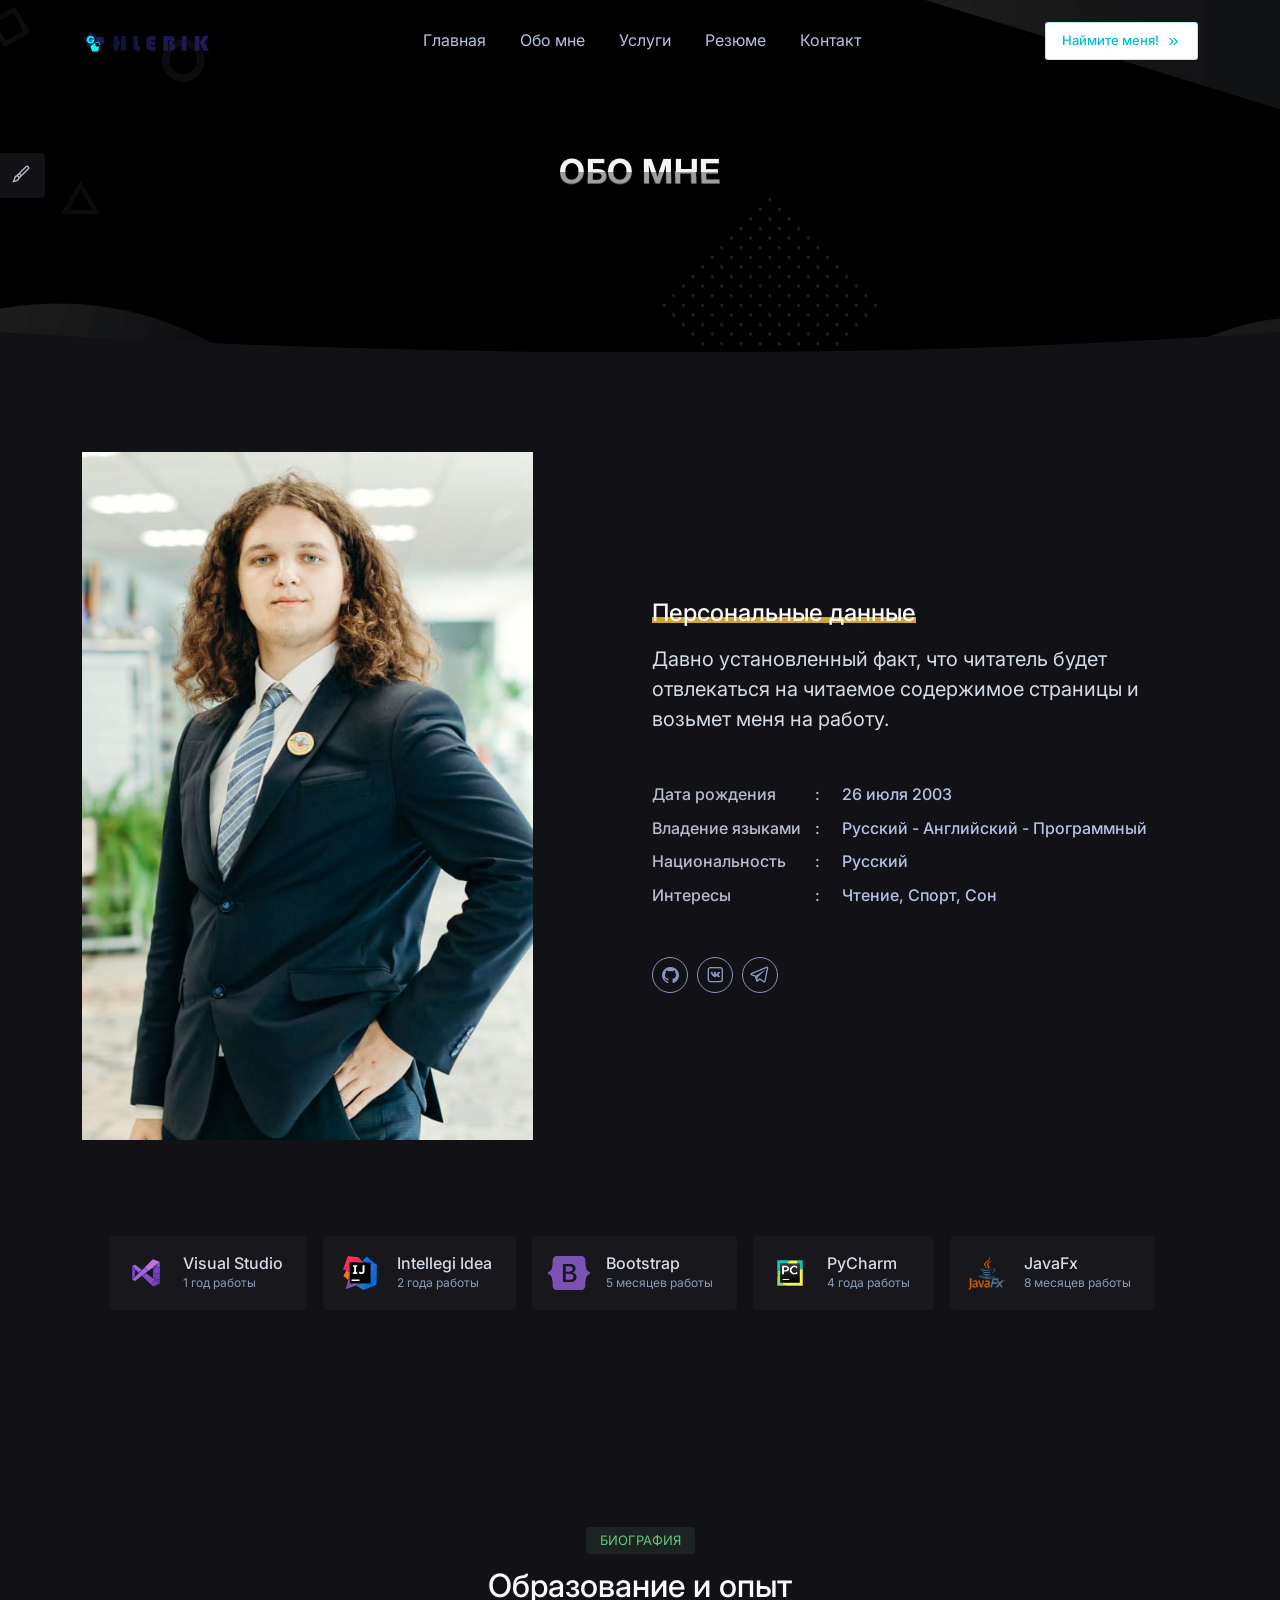
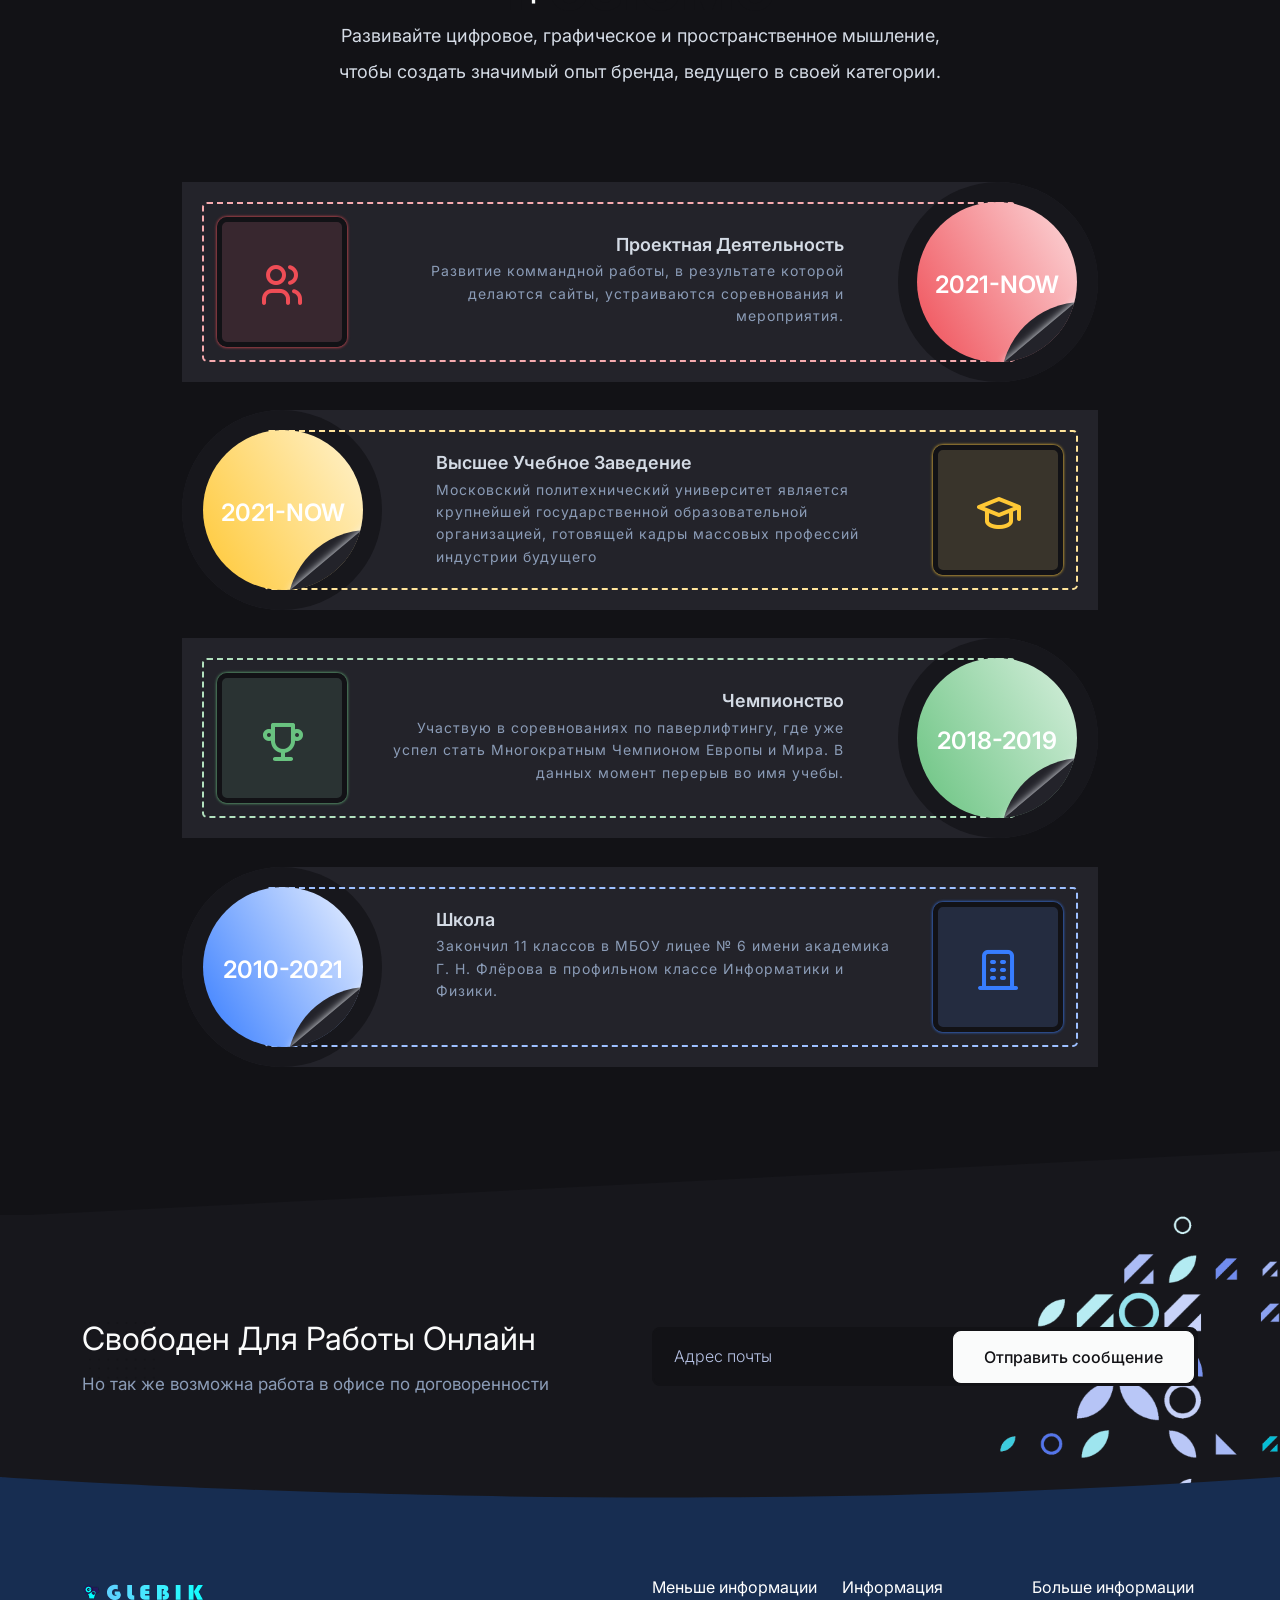
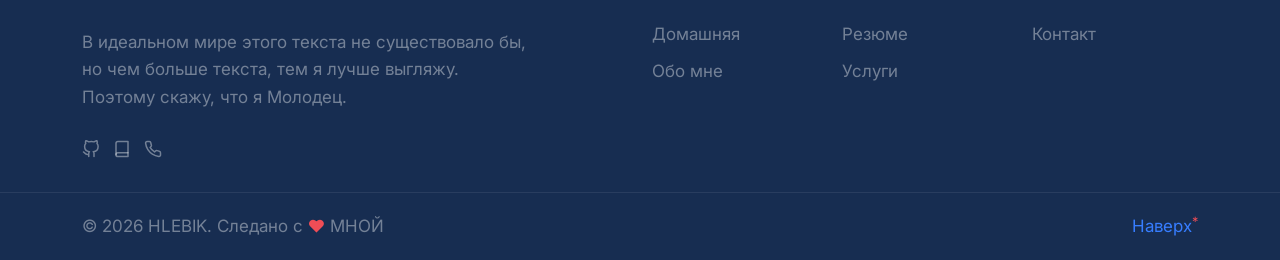
==== commit 24740aa4: "Add files via upload" ====
--- a/default/about.html
+++ b/default/about.html
@@ -2,7 +2,7 @@
 <html lang="ru">
     <head>
         <meta charset="utf-8" />
-        <title>Selfown - Responsive Personal page</title>
+        <title>HLEBIK</title>
         <meta name="viewport" content="width=device-width, initial-scale=1.0" />
         <meta name="description" content="Premium Bootstrap 5 Template" />
         <meta name="keywords" content="bootstrap 5, premium, marketing, multipurpose" />
@@ -394,7 +394,7 @@
                                 <ul class="list-unstyled footer-list">
                                     <!--<li><a href="#blogs">Блоги</a></li>-->
                                     <li><a href="contact.php">Контакт</a></li>
-                                    <li><a href="#">Правила и условия</a></li>
+                                    <!--<li><a href="#">Правила и условия</a></li>-->
                                 </ul>
                             </div><!-- end col -->
                         </div><!-- end row -->
@@ -416,7 +416,7 @@
                     </div>
                     <div class="col-sm-6 text-sm-end">
                         <ul class="list-inline mb-0">
-                            <li class="list-inline-item"><a href="#">- Правила и условия<sup class="text-danger">*</sup></a></li>
+                            <li class="list-inline-item"><a href="#">Наверх<sup class="text-danger">*</sup></a></li>
                         </ul>
                     </div>
                 </div>
